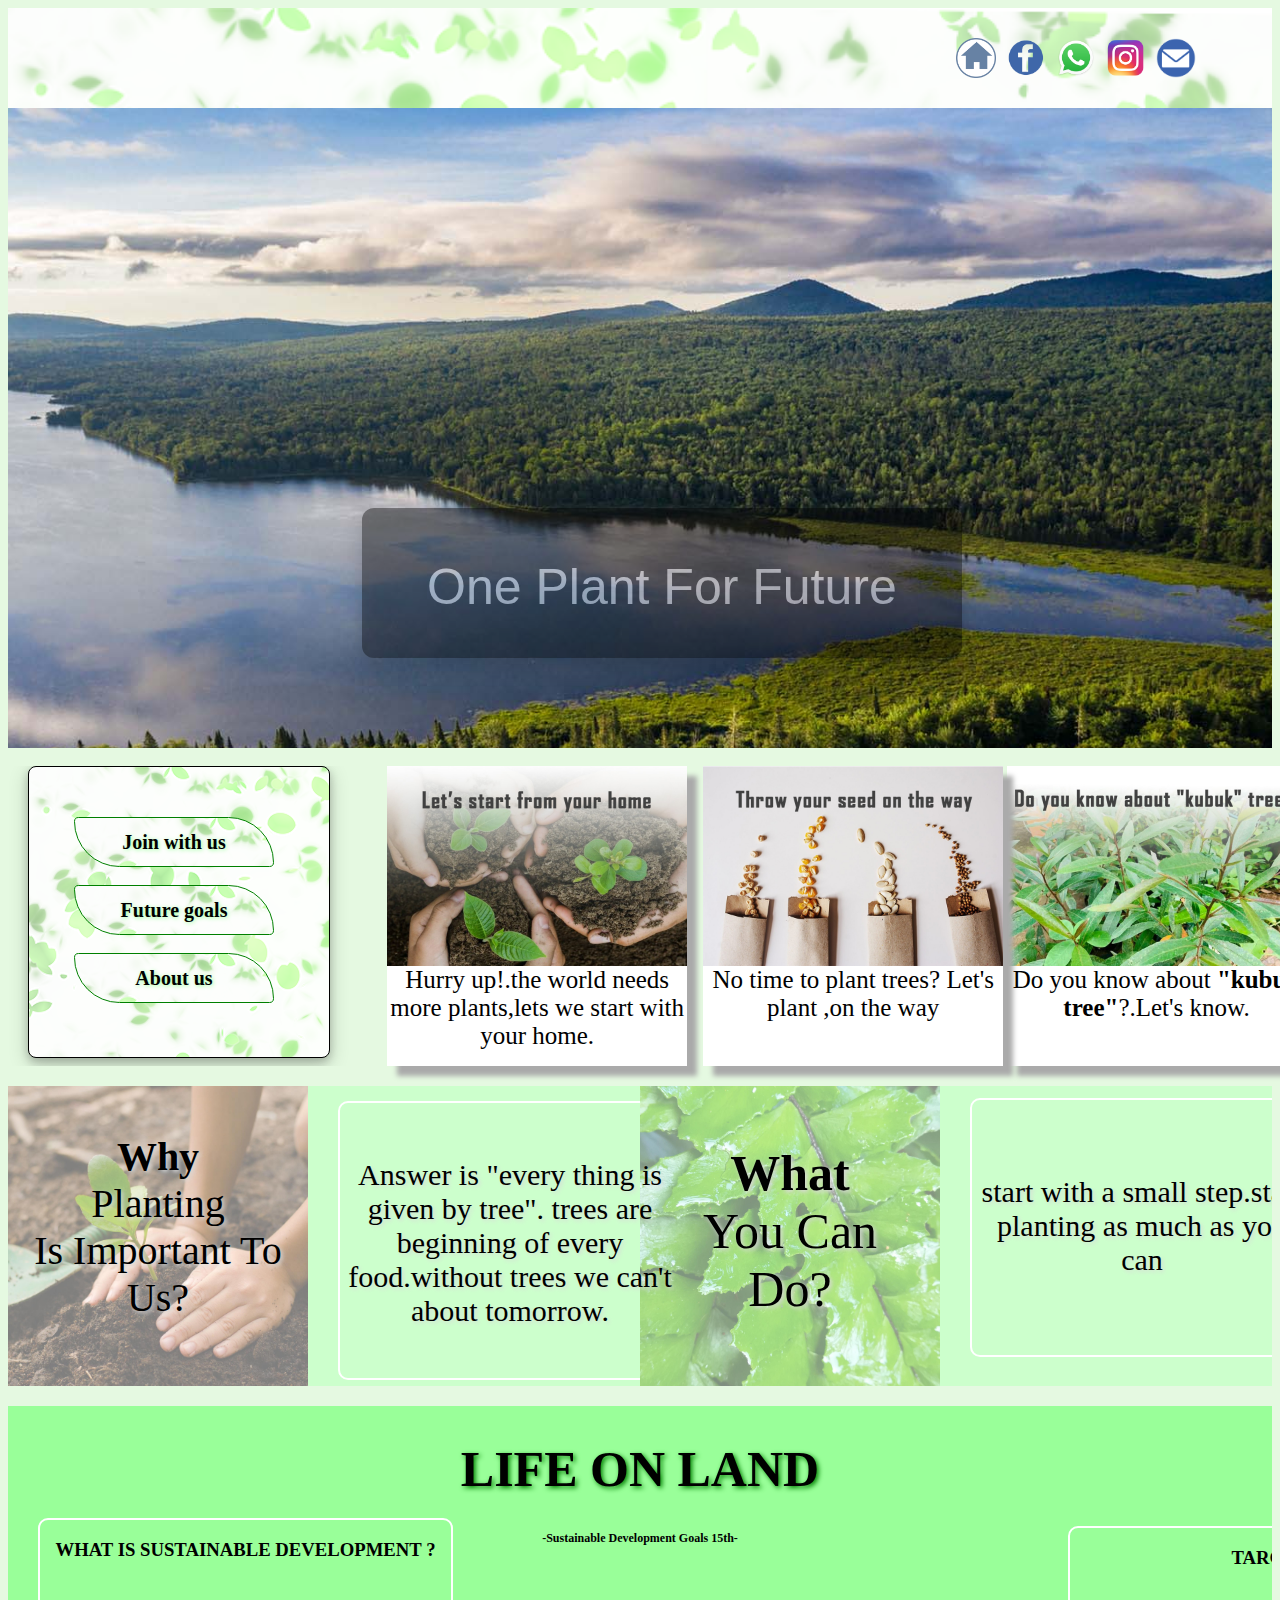
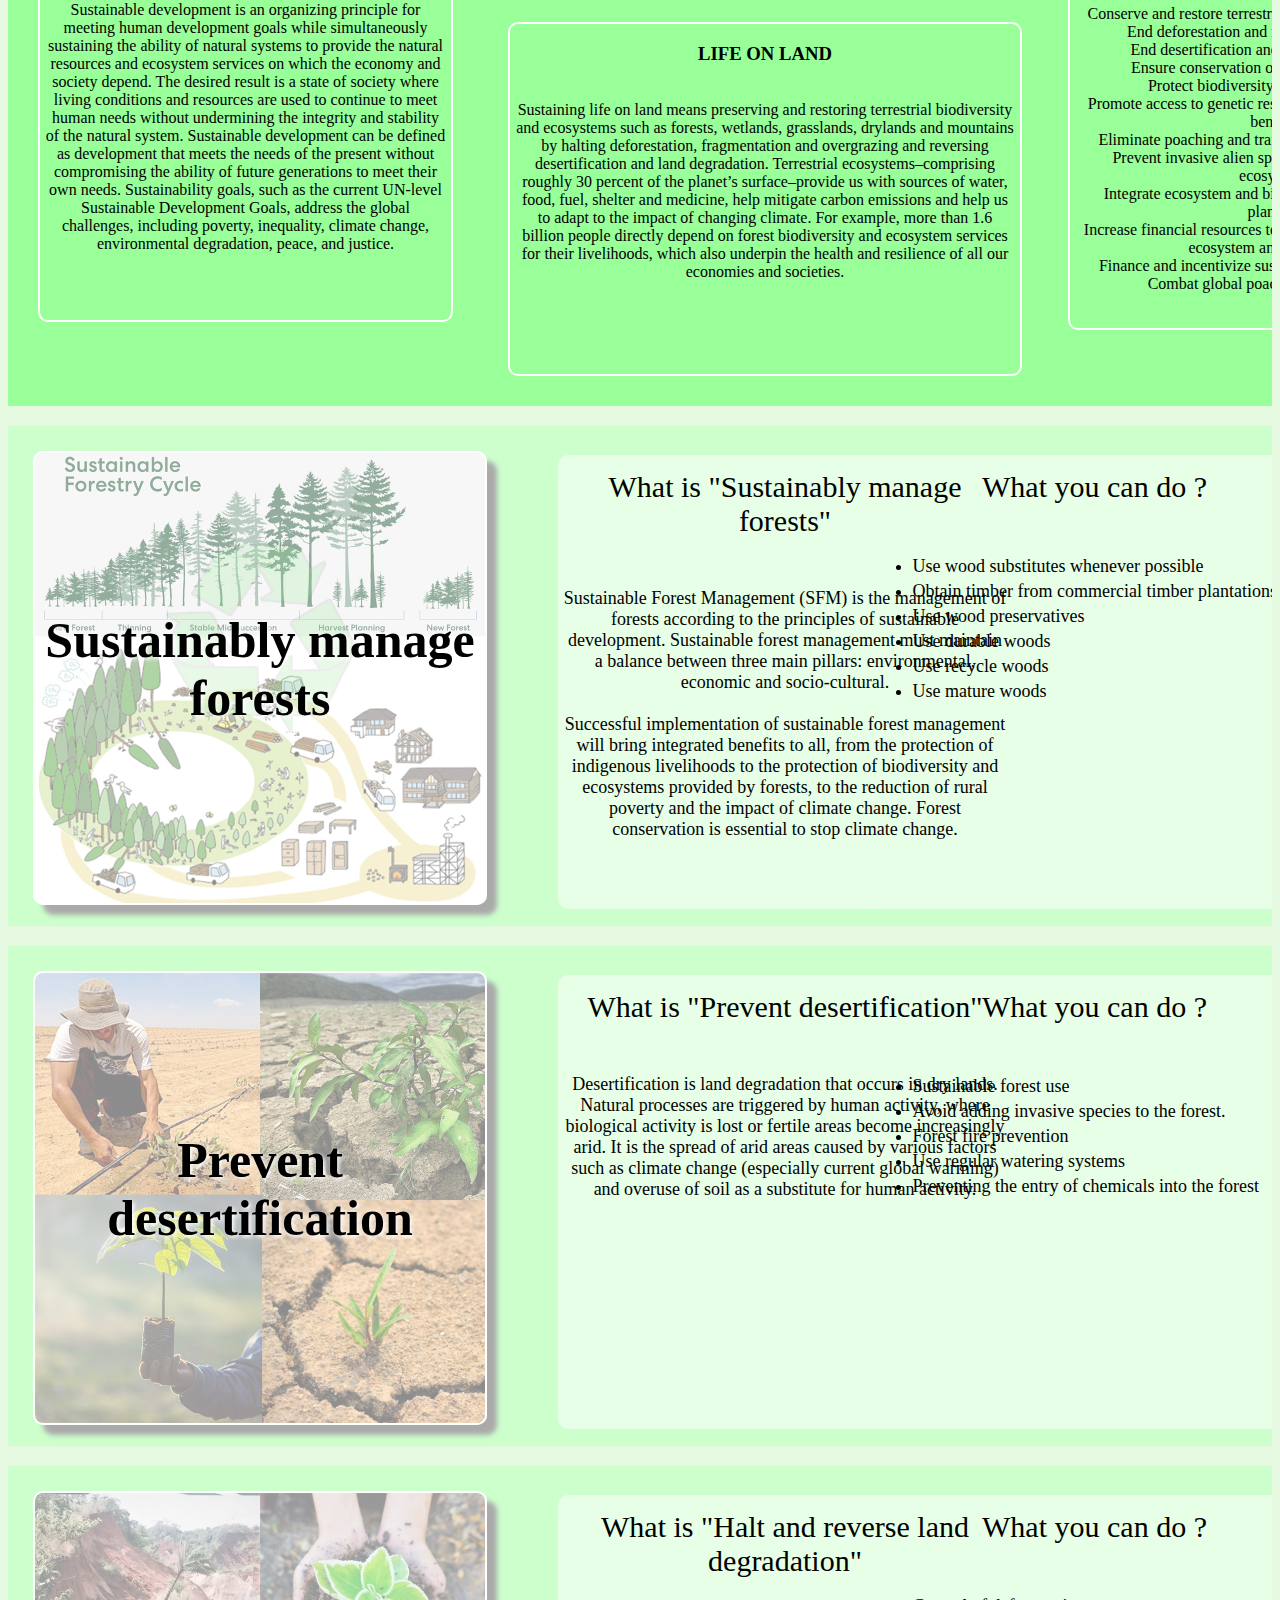
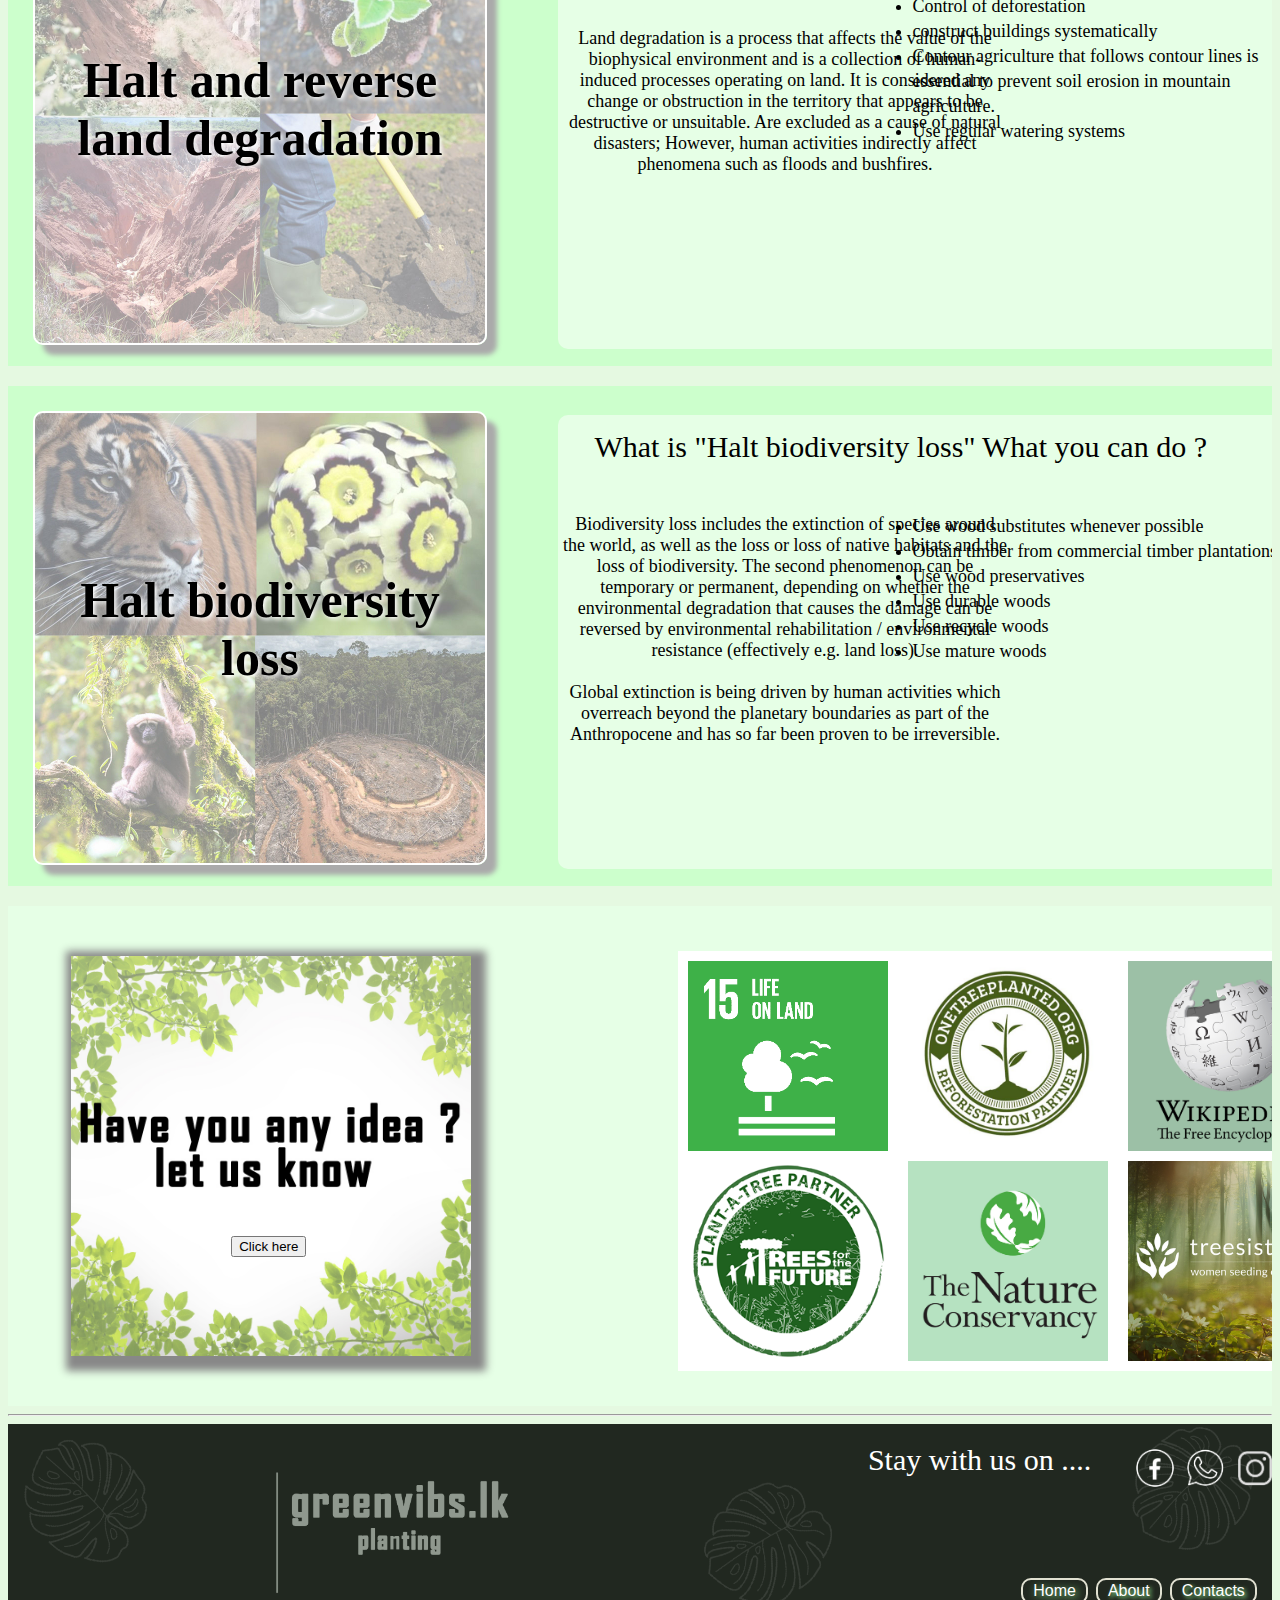
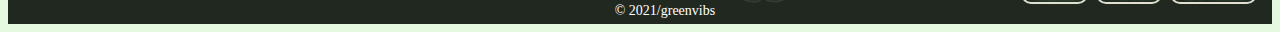
==== web/index.html @ 821e1f1f "few agistments" ====
<html>
<head> 
<link rel="stylesheet" href="green.css">
</head>
<body>


 <div class="hed">
 <div class="log">
<div class="a"></div>
<div class="b"></div>
<div class="c"></div>
<div class="d"></div>
<div class="e"></div>


</div>
 
 
 
 
 </div>

<div class="cimg"><div class="mid">One Plant For Future</div></div>
<br>

<div class="picc">
<div class="frame">
<div class="butpossition">
<button class="bt"> <b>Join with us</b></button><br>
<br>
<button class="bt"> <b>Future goals</b></button><br><br>
<button class="bt"> <b>About us</b></button>
</div>
</div>
</div>


<div class="card">

<div class="coni">

</div>
<div class="doimg"><div class="text5">Do you know about <b>"kubuk tree"</b>?.Let's know.</div></div>


</div>
<div class="card2">

<div class="coni2">

</div>
<div class="doimg"><div class="text5">No time to plant trees? Let's plant ,on the way</div></div>


</div>

<div class="card3">

<div class="coni3">

</div>
<div class="doimg"><div class="text5">Hurry up!.the world needs more plants,lets we start with your home.</div></div>


</div>





</body>


</html>





<div class="wp">

<div class="why"><br><b>Why</b> <br>Planting <br>Is Important To Us?<div class="whyin">
Answer is "every thing is given by tree". trees are beginning of every food.without trees we can't about tomorrow.
</div>  </div>
<div class="what"><br><b>What</b><br> You Can<br> Do?<div class="whatin">start with a small step.start planting as much as you can</div></div>


</div>

<div class="class">
<center><h1 class="font">LIFE ON LAND</h1></center>
<p class="sus"><b>-Sustainable Development Goals 15th-</b></p>
<div class="on"><h3>WHAT IS SUSTAINABLE DEVELOPMENT ?<br><br>  </h3>Sustainable development is an organizing principle for meeting human development goals while simultaneously sustaining the ability of natural systems to provide the natural resources and ecosystem services on which the economy and society depend. The desired result is a state of society where living conditions and resources are used to continue to meet human needs without undermining the integrity and stability of the natural system. Sustainable development can be defined as development that meets the needs of the present without compromising the ability of future generations to meet their own needs. Sustainability goals, such as the current UN-level Sustainable Development Goals, address the global challenges, including poverty, inequality, climate change, environmental degradation, peace, and justice.</div>
<div class="os"><h3> LIFE ON LAND</h3><br>Sustaining life on land means preserving and restoring terrestrial biodiversity and ecosystems such as forests, wetlands, grasslands, drylands and mountains by halting deforestation, fragmentation and overgrazing and reversing desertification and land degradation. Terrestrial ecosystems–comprising roughly 30 percent of the planet’s surface–provide us with sources of water, food, fuel, shelter and medicine, help mitigate carbon emissions and help us to adapt to the impact of changing climate. For example, more than 1.6 billion people directly depend on forest biodiversity and ecosystem services for their livelihoods, which also underpin the health and resilience of all our economies and societies.</div>
<div class="op"><h3>TARGETS</h3>
<br>
Conserve and restore terrestrial and freshwater ecosystems
<br>
End deforestation and restore degraded forests
<br>
End desertification and restore degraded land
<br>
Ensure conservation of mountain ecosystems
<br>
Protect biodiversity and natural habitats
<br>
Promote access to genetic resources and fair sharing of the benefits
<br>
Eliminate poaching and trafficking of protected species
<br>
Prevent invasive alien species on land and in water ecosystems
<br>
Integrate ecosystem and biodiversity in governmental planning
<br>
Increase financial resources to conserve and sustainably use ecosystem and biodiversity
<br>
Finance and incentivize sustainable forest management
<br>
Combat global poaching and trafficking







</div>
</div>

<div class="wc">


<div class="forest"><div class="tex"><b>Sustainably manage forests</b></div></div>
<div class="forestinclude"><div class="headings">What is "Sustainably manage forests"</div><div class="text3">Sustainable Forest Management (SFM) is the management of forests according to the principles of sustainable development. Sustainable forest management must maintain a balance between three main pillars: environmental, economic and socio-cultural.<br><br>
Successful implementation of sustainable forest management will bring integrated benefits to all, from the protection of indigenous livelihoods to the protection of biodiversity and ecosystems provided by forests, to the reduction of rural poverty and the impact of climate change. Forest conservation is essential to stop climate change.

</div></div>
<div class="forestinclude2"><div class="headings2">What you can do ?</div><div class="text4">
<ul>
  <li> Use wood substitutes whenever possible</li>
  <li> Obtain timber from commercial timber plantations</li>
  <li> Use wood preservatives</li>
  <li> Use durable woods</li>
  <li> Use recycle woods</li>
  <li> Use mature woods</li>
  
  
</ul>



</div></div>
</div>

<div class="wd">

<div class="niya"><div class="tex"><b>Prevent desertification</b></div></div>
<div class="forestinclude"><div class="headings">What is "Prevent desertification"</div><div class="text3">Desertification is land degradation that occurs in dry lands. Natural processes are triggered by human activity, where biological activity is lost or fertile areas become increasingly arid. It is the spread of arid areas caused by various factors such as climate change (especially current global warming)  and overuse of soil as a substitute for human activity.</div></div>
<div class="forestinclude2"><div class="headings2">What you can do ?</div>
<div class="text4">
<ul>
  <li> 
Sustainable forest use 
</li>
  <li> Avoid adding invasive species to the forest.</li>
  <li> Forest fire prevention
 </li>
  <li> Use regular watering systems</li>
  <li> Preventing the entry of chemicals into the forest</li>
  
  
  
</ul>



</div>

</div>

</div>
<div class="we">
<div class="land"><div class="tex"><b>Halt and reverse land degradation</b></div></div>
<div class="forestinclude"><div class="headings">What is "Halt and reverse land degradation"</div><div class="text3">Land degradation is a process that affects the value of the biophysical environment and is a collection of human-induced processes operating on land.  It is considered any change or obstruction in the territory that appears to be destructive or unsuitable. Are excluded as a cause of natural disasters; However, human activities indirectly affect phenomena such as floods and bushfires.</div></div>
<div class="forestinclude2"><div class="headings2">What you can do ?</div>
<div class="text4">
<ul>
  <li> Control of deforestation</li>
  <li> construct buildings systematically</li>
  <li> Contour agriculture that follows contour lines is essential to prevent soil erosion in mountain agriculture.</li>
  <li> Use regular watering systems</li>
  
  
  
</ul>



</div>


</div>
</div>
<div class="wf">
<div class="bio"><div class="tex"><b>Halt biodiversity loss</b></div></div>
<div class="forestinclude"><div class="headings">What is "Halt biodiversity loss"</div><div class="text3">Biodiversity loss includes the extinction of species around the world, as well as the loss or loss of native habitats and the loss of biodiversity. The second phenomenon can be temporary or permanent, depending on whether the environmental degradation that causes the damage can be reversed by environmental rehabilitation / environmental resistance (effectively e.g. land loss).<br><br>Global extinction is being driven by human activities which overreach beyond the planetary boundaries as part of the Anthropocene and has so far been proven to be irreversible.</div></div>
<div class="forestinclude2"><div class="headings2">What you can do ?</div>
<div class="text4">
<ul>
  <li> Use wood substitutes whenever possible</li>
  <li> Obtain timber from commercial timber plantations</li>
  <li> Use wood preservatives</li>
  <li> Use durable woods</li>
  <li> Use recycle woods</li>
  <li> Use mature woods</li>
  
  
</ul>



</div>

</div>
</div>
<div class="wg">
<div class="rock">
<button class="joinbutton">Click here </button>

</div>


<div class="sugest">
<div class="eks">
<div class="cot1"></div>
<div class="cotx"></div>
<div class="coty"></div>
<div class="cotz"></div>
<div class="cot2"></div>
<div class="cot3"></div>
</div>
<div class="dks">
<div class="cot4"></div>
<div class="cot5"></div>
<div class="cot6"></div>





</div>





</div>



</div>
<hr>
<div class="footer">



<div class="tab">

<button class="button button1">Home</button>
<button class="button button2">About</button>
<button class="button button3">Contacts</button>

</div>

<div class="asd">
<div class="wa">  Stay with us on .... </div>
<div class="ka"></div>
<div class="kb"></div>
<div class="kc"></div>
<div class="kd"></div>

</div>

<div class="greenlogo"></div>

<div class="footertext">© 2021/greenvibs</div>


</body>


</html>
---- web/green.css ----
body {
	background-color:#E5F9E1 ;
}
.hed{
 width:100%;
 height:100px;
 background-color:white;
 overflow:hidden;
 background-image: url("cover.png");
	background-repeat:no-repeat;
	  background-size:cover;
	
	
}

.log{
width:250px;
height:40px;
background-color:;
overflow:hidden;
margin-left:75%;
margin-top:30px;
}

.b{
	width:40px;
	height:40px;
	background-color:;
	overflow:hidden;
margin-left:50px;
margin-top:-40px;
 background-image: url("facebook-png-icon-follow-us-facebook-1.png");
	 background-repeat:no-repeat;
	  background-size:cover;
	  border:10px;
}
.a{
	width:40px;
	height:40px;
	background-color:;
	overflow:hidden;
	 background-image: url("home-logo-md.png");
	 background-repeat:no-repeat;
	  background-size:cover;
	
}
.c{
	width:40px;
	height:40px;
	background-color:;
	overflow:hidden;
margin-left:100px;
margin-top:-40px;
background-image: url("WhatsApp_Logo_1.png");
	 background-repeat:no-repeat;
	  background-size:cover;
	
}
.d{
	width:40px;
	height:40px;
	background-color:;
	overflow:hidden;
margin-left:150px;
margin-top:-40px;
background-image: url("instagram_PNG9.png");
	 background-repeat:no-repeat;
	  background-size:cover;
	  
}
.e{
	width:40px;
	height:40px;
	background-color:;
	overflow:hidden;
margin-left:200px;
margin-top:-40px;
background-image: url("1f9a438eaaf4f20885ecd763723479e7.png");
	 background-repeat:no-repeat;
	  background-size:cover;
}


.count{
	width:200px;
	height:100px;
	background-color:blue;
	overflow:hidden;
}

.web{
	height:70px;
	width:100px;
	background-color:none;
	margin-left:80%;
	font-size:30px;
	text-align:center;
	
	
}
.cimg{
	width:100%;
	height:640px;

	overflow:hidden;
	background-image: url("lake.jpg");
	background-repeat:no-repeat;
	  background-size:cover;
}
.mid{
	width:600px;
	height:100px;
	background-color:black;opacity:0.4;;
	font-family:"Audiowide", sans-serif;
	color:white;
	text-align:center;
	padding-top:50px;
	font-size:50px;
	margin-left:28%;
	margin-top:400px;
	border-bottom:10px;
	border-color:red;
	box-shadow: 0 10px 16px 0 rgba(0,0,0,0.2), 0 10px 20px 0 rgba(0,0,0,0.19);
	border-radius: 12px;
	
}
.new{
	height:300px;
	width:100%;
	background-color:white;
	
}
.join{
	width:300px;
	height:300px;
	background-color:white;
}
.one{
	height:50px;
	width:300px;
	background-color:#a7fcab;
	overflow:hidden;
	text-align:center;
	padding-top:15px;
	font-size:30px;
	margin-bottom:10px;

}
.bt{
	width:200px;
	height:50px;
	background-color:white;
	font-size:20px;
background-image:url("cover2.png");

	font-family:Arial Rounded MT Bold;
	border:1px solid green;
	border-radius: 5px 50px;
	 text-shadow: 1px 1px 4px #99ff99;
	 cursor: pointer;
	 
	
}
.frame{
	width:300px;
	height:290px;
	overflow:hidden;
	background-color:yellow;
	
	background-image:url("cover.png");
	border:1px solid black;
	 box-shadow: 0 4px 8px 0 rgba(0, 0, 0, 0.2), 0 6px 20px 0 rgba(0, 0, 0, 0.19);
	border-radius: 0px;
	margin-top:0px;
	margin-left:20px;
	border-radius:8px;
}
.wh{
	width:100%;
	height:400px;
	overflow:hidden;
	background-color:green;
	margin-top:520px;
}	
	.wp{
	width:100%;
	height:300px;
	overflow:hidden;
	background-color:#ccffcc;
	margin-top:20px;
}
.why{
	width:300px;
	height:300px;
	background-image:url("plant_a_tree1.jpg") ;
	background-repeat:no-repeat;
	 background-size:cover;
	 font-size:40px;
	 text-align:center;
	 text-shadow: 2px 2px 4px #d9d9d9;
	 
	 
	
	 
	
}
.what{
	width:300px;
	height:300px;
	background-image:url("lee1.jpg") ;
	background-repeat:no-repeat;
	 background-size:cover;
	 font-size:50px;
	 text-align:center;
	margin-left:50%;
	margin-top:-300px;
	text-shadow: 2px 2px 4px #d9d9d9;
	
}

	
	.class{
	width:100%;
	height:600px;
	overflow:hidden;
	background-color:#99ff99;
	margin-top:20px;
	
}
.life{
	text-align:center;
	font-size:40px;
	
	
	
}
.sus{
	
	text-align:center;
	font-size:12px;
}
	.wc{
	width:100%;
	height:500px;
	overflow:hidden;
	background-color:#ccffcc;
	margin-top:20px;
}
.wd{
	width:100%;
	height:500px;
	overflow:hidden;
	background-color:#ccffcc;
	margin-top:20px;
}
.we{
	width:100%;
	height:500px;
	overflow:hidden;
	background-color:#ccffcc;
	margin-top:20px;
}
.font{
	font-size:50px;
	 text-shadow: 2px 2px 5px green;
	 font-family:"Copperplate";
}
.on{
	width:401px;
	height:400px;
	overflow:hidden;
	background-color:;
	border:2px solid white;
		border-radius: 10px;
		margin-left:30px;
		margin-top:-40px;
		text-align:center;
		padding-left:5px;
		padding-right:5px;
}
.os{
	width:500px;
	height:350px;
	overflow:hidden;
	background-color:;
	border:2px solid white;
		border-radius: 10px;
		margin-top:-300px;
		margin-left:500px;
		text-align:center;
		padding-left:5px;
		padding-right:5px;
}
.op{
	width:401px;
	height:400px;
	overflow:hidden;
	background-color:;
	border:2px solid white;
		border-radius: 10px;
		margin-left:1060px;
		margin-top:-450px;
		text-align:center;
		padding-left:5px;
		padding-right:5px;
		list-style-type: none;
}
.forest{
width:450px;
	height:450px;
	overflow:hidden;
	background-color:;
	border:2px solid white;
margin-left:25px;
margin-top:25px;
background-image:url("forest1.jpg");
background-size:cover;
border-radius: 10px; 
text-align:center;
font-size:50px;
box-shadow: 10px 10px 5px #aaaaaa;

	}
	
.line{
	height:450px;
	width:.900px;
	border:2px solid white;
	border-radius: 10px;
	margin-left:65%;
	margin-top:10%
	background-color:black;
	
}
.niya{
width:450px;
	height:450px;
	overflow:hidden;
	background-color:;
	border:2px solid white;
margin-left:25px;
margin-top:25px;
background-image:url("w3.jpg");
background-size:cover;
border-radius: 10px; 
box-shadow: 10px 10px 5px #aaaaaa;
}
.land{
width:450px;
	height:450px;
	overflow:hidden;
	background-color:;
	border:2px solid white;
margin-left:25px;
margin-top:25px;
background-image:url("ida.jpg");
background-size:cover;
border-radius: 10px;
box-shadow: 10px 10px 5px #aaaaaa;
} 

.wf{
	
	width:100%;
	height:500px;
	overflow:hidden;
	background-color:#ccffcc;
	margin-top:20px;
	
}
.bio{
	width:450px;
	height:450px;
	overflow:hidden;
	background-color:;
	border:2px solid white;
margin-left:25px;
margin-top:25px;
background-image:url("bio.jpg");
background-size:cover;
border-radius: 10px;
box-shadow: 10px 10px 5px #aaaaaa;
}
.wg{
	
	width:100%;
	height:500px;
	overflow:hidden;
	background-color:#e6ffe6;
	margin-top:20px;
}
 .asd{
	 width:500px;
	 height:100px;
	 font-family:Calibri ;
	 margin-left:65%;
	 margin-top:-240px;
	
 }
 .wa{
	 width:300px;
	 height:50px;
	 background-color:#212820;
	 overflow:hidden;
	 color:white;
	 text-align:center;
	 font-size:30px;
	 font-family: Agency FB;
	  font-family:Calibri;
	  margin-top:9px;
	 
	
 }
.ka{
	 width:50px;
	 height:50px;
	 background-color:;
	 overflow:hidden;
	 margin-left:450px;
	 margin-top:-50px;
	 background-image:url("22.png");
	 background-size:cover;
	
}
.kb{
	 width:50px;
	 height:50px;
	 background-color:;
	 overflow:hidden;
	 margin-left:400px;
	 margin-top:-50px;
	 background-image:url("44.png");
	 background-size:cover;
	 
}
.kc{
	 width:50px;
	 height:50px;
	 background-color:;
	 overflow:hidden;
	 margin-left:350px;
	 margin-top:-50px;
	 background-image:url("33.png");
	 background-size:cover;
}
.kd{
	 width:50px;
	 height:50px;
	 background-color:;
	 overflow:hidden;
	 margin-left:300px;
	 margin-top:-50px;
	 background-image:url("11.png");
	 background-size:cover;
}
 





.footer{
	width:100%;
	height:200px;
	overflow:hidden;
	background-color:black;
	background-image:url("fott.png");
background-size:cover;
}

 

.button {
  background-color: #4CAF50;
  border: none;
  color: white;
  padding: 2px 10px;
  text-align: center;
  text-decoration: none;
  display: inline-block;
  font-size: 16px;
  margin: 4px 2px;
  cursor: pointer;
  border-radius: 10px;
  
 
}

.button1 {
  background-color:#212820; 
  color: white; 
  border: 2px solid #e0e0d1;
  text-shadow: 2px 2px 8px #99ff99;
}

.button2 {
  background-color:#212820; 
  color: white; 
  border: 2px solid #e0e0d1;
  text-shadow: 2px 2px 4px #99ff99;
}

.button3 {
  background-color: #212820; 
  color: white; 
  border: 2px solid #e0e0d1;
  text-shadow: 2px 2px 4px #99ff99;
}

.button4 {
  background-color: #212820;
  color: black;
  border: 2px solid #e7e7e7;
}

.button5 {
  background-color: white;
  color: black;
  border: 2px solid #555555;
}
.tab{
	
	width:500px;
	height:100px;
	margin-left:80%;
	margin-top:150px;
	
}
.greenlogo{
	width:400px;
	height:150px;
	background-color:;
	margin-top:-90px;
	margin-left:10%;
	background-image:url("name.png");
	background-size:cover;
}
.picc{
	width:100%;
	height:300px;
	overflow:hidden;
	background-color:;
	margin-top:00px;
	
}
.card{
	width:300px;
	height:300px;
	background-color:yellow;
	box-shadow: 10px 10px 5px #aaaaaa;
	margin-top:-300px;
	margin-left:79%;
	font-size:25px;
	text-align:center;
	
	

}
.coni{
	width:300px;
	height:200px;
	background-color:white;
	background-image:url("kub.jpg");
	background-size:cover;
}
.doimg{
	width:300px;
	height:100px;
	background-color:white;
	margin-top:0px;
	overflow:hidden;
	cursor: pointer;
}
.card2{
	width:300px;
	height:300px;
	background-color:yellow;
	box-shadow: 10px 10px 5px #aaaaaa;
	margin-top:-300px;
	margin-left:55%;
	
	

}
.coni{
	width:300px;
	height:200px;
	background-color:white;
	background-image:url("kub.jpg");
	background-size:cover;
}
.doimg{
	width:300px;
	height:100px;
	background-color:white;
	margin-top:0px;
	overflow:hidden;
	cursor: pointer;
}
.card2{
	width:300px;
	height:300px;
	background-color:yellow;
	box-shadow: 10px 10px 5px #aaaaaa;
	margin-top:-300px;
	margin-left:55%;
	font-size:25px;
	text-align:center;
	
}
.coni2{
	width:300px;
	height:200px;
	background-color:white;
	background-image:url("sad.jpg");
	background-size:cover;
}
.doimg{
	width:300px;
	height:100px;
	background-color:white;
	margin-top:0px;
	overflow:hidden;
	cursor: pointer;
}
.card3{
	width:300px;
	height:300px;
	background-color:yellow;
	box-shadow: 10px 10px 5px #aaaaaa;
	margin-top:-300px;
	margin-left:30%;
	font-size:25px;
	text-align:center;
	
	
	

}
.coni3{
	width:300px;
	height:200px;
	background-color:white;
	background-image:url("tetss.jpg");
	background-size:cover;
}
.doimg{
	width:300px;
	height:100px;
	background-color:white;
	margin-top:0px;
	overflow:hidden;
}


.sugest{
	
	width:660px;
	height:420px;
	background-color:yellow;
	margin-left:53%;
	margin-top:-665px;
	
}
.eks{
	
	width:660px;
	height:220px;
	background-color:white;
	margin-top:260px;
}	
.dks{
	width:660px;
	height:220px;
	background-color:white;
	margin-top:-20px;
	
}

  
	
}
.cot3{
	width:200px;
	height:200px;
	background-color:gray;
	overflow:hidden;
	border-style: solid;
	 background-image:url("treeorg.png");
  background-size:cover;

  
  
	
}
.cot4{
	width:200px;
	height:200px;
	background-color:red;
	overflow:hidden;
	border-style: solid;
  border-width: 10px;

  margin-top:0px;
  border-color: white;
   background-image:url("treeorg.png");
  background-size:cover;
	
}
.cot5{
	width:200px;
	height:200px;
	background-color:red;
	overflow:hidden;
	border-style: solid;
  border-width: 10px;
margin-left:220px;
  margin-top:-220px;
  border-color: white;
   background-image:url("The-Nature-Conservancy2.jpg");
  background-size:cover;
  
	
}
.cot6{
	width:200px;
	height:200px;
	background-color:red;
	overflow:hidden;
	border-style: solid;
  border-width: 10px;
margin-left:440px;
  margin-top:-220px;
  border-color: white;
   background-image:url("tslogo-cover.jpg");
  background-size:cover;
  
	
}
.cotx{
	width:200px;
	height:200px;
	background-color:;
	overflow:hidden;
	border-style: solid;
  border-width: 10px;
margin-left:0px;
  margin-top:-220px;
  border-color: white;
  background-image:url("dddf.png");
  background-size:cover;
  
	
}
.coty{
	width:200px;
	height:200px;
	background-color:gray;
	overflow:hidden;
	border-style: solid;
	margin-left:220px;
	margin-top:-220px;
	  border-width: 10px;
	  border-color: white;
	  background-image:url("OTPReforistrationPartner.jpg");
  background-size:cover;

  
  
	
}
.cotz{
	width:200px;
	height:200px;
	background-color:gray;
	overflow:hidden;
	border-style: solid;
	margin-left:440px;
	margin-top:-220px;
	  border-width: 10px;
	  border-color: white;
	  background-image:url("wiki.jpg");
  background-size:cover;

  
  
	
}
.rock{
	
	width:400px;
	height:400px;
	background-color:yellow;
	background-image:url("youi.jpg");
	background-size:cover;
	overflow:hidden;
	margin-top:50px;
	margin-left:5%;
	box-shadow: 5px 5px 8px 10px #888888;
}
.whyin{
	background-color:;
	width:330px;
	height:220px;
	margin-left:330px;
	margin-top:-220px;
	border:2px solid white;
		border-radius: 10px;
		font-size:30px;
		text-align:center;
		padding-top:55px;
		padding-left:5px;
		padding-right:5px;
		
	
}
.whatin{
	background-color:;
	width:330px;
	height:180px;
	margin-left:330px;
	margin-top:-220px;
	border:2px solid white;
		border-radius: 10px;
		font-size:30px;
		text-align:center;
		padding-top:75px;
		padding-left:5px;
		padding-right:5px;
	
}
.joinbutton
{
	margin-top:70%;
	margin-left:40%;	
}
.forestinclude{
	width:454px;
	height:454px;
	background-color:	#e6ffe6;
	overflow:hidden;
	margin-left:550px;
	margin-top:-450px;
	 border-radius: 10px;
	
}
.forestinclude2{
	width:454px;
	height:454px;
	background-color:	#e6ffe6;
	overflow:hidden;
	margin-left:68%;
	margin-top:-454px;
	 border-radius: 10px;
}
.tex{
	margin-top:35%;
	font-size:50px;
	text-align:center;
	text-shadow: 2px 2px 4px white;
	
}
.headings{
	text-align:center;
	font-size:30px;
	padding-top:15px;
	padding-left:3px;
	padding-right:3px;
}
.headings2{
	text-align:center;
	font-size:30px;
	padding-top:15px;
}
.text3{
	text-align:center;
	font-size:18px;
	margin-top:50px;
	padding-left:5px;
	padding-right:5px;
}
.text4{
	line-height:25px;
	font-size:18px;
	margin-top:50px;
	padding-left:5px;
	padding-right:5px;
}
.text5{
	font-family:Calibri;
	
}
.butpossition{
	margin-top:50px;
	margin-left:45px;
}
.footertext{
	color:white;
	margin-left:48%;
	font-size:14px;
}
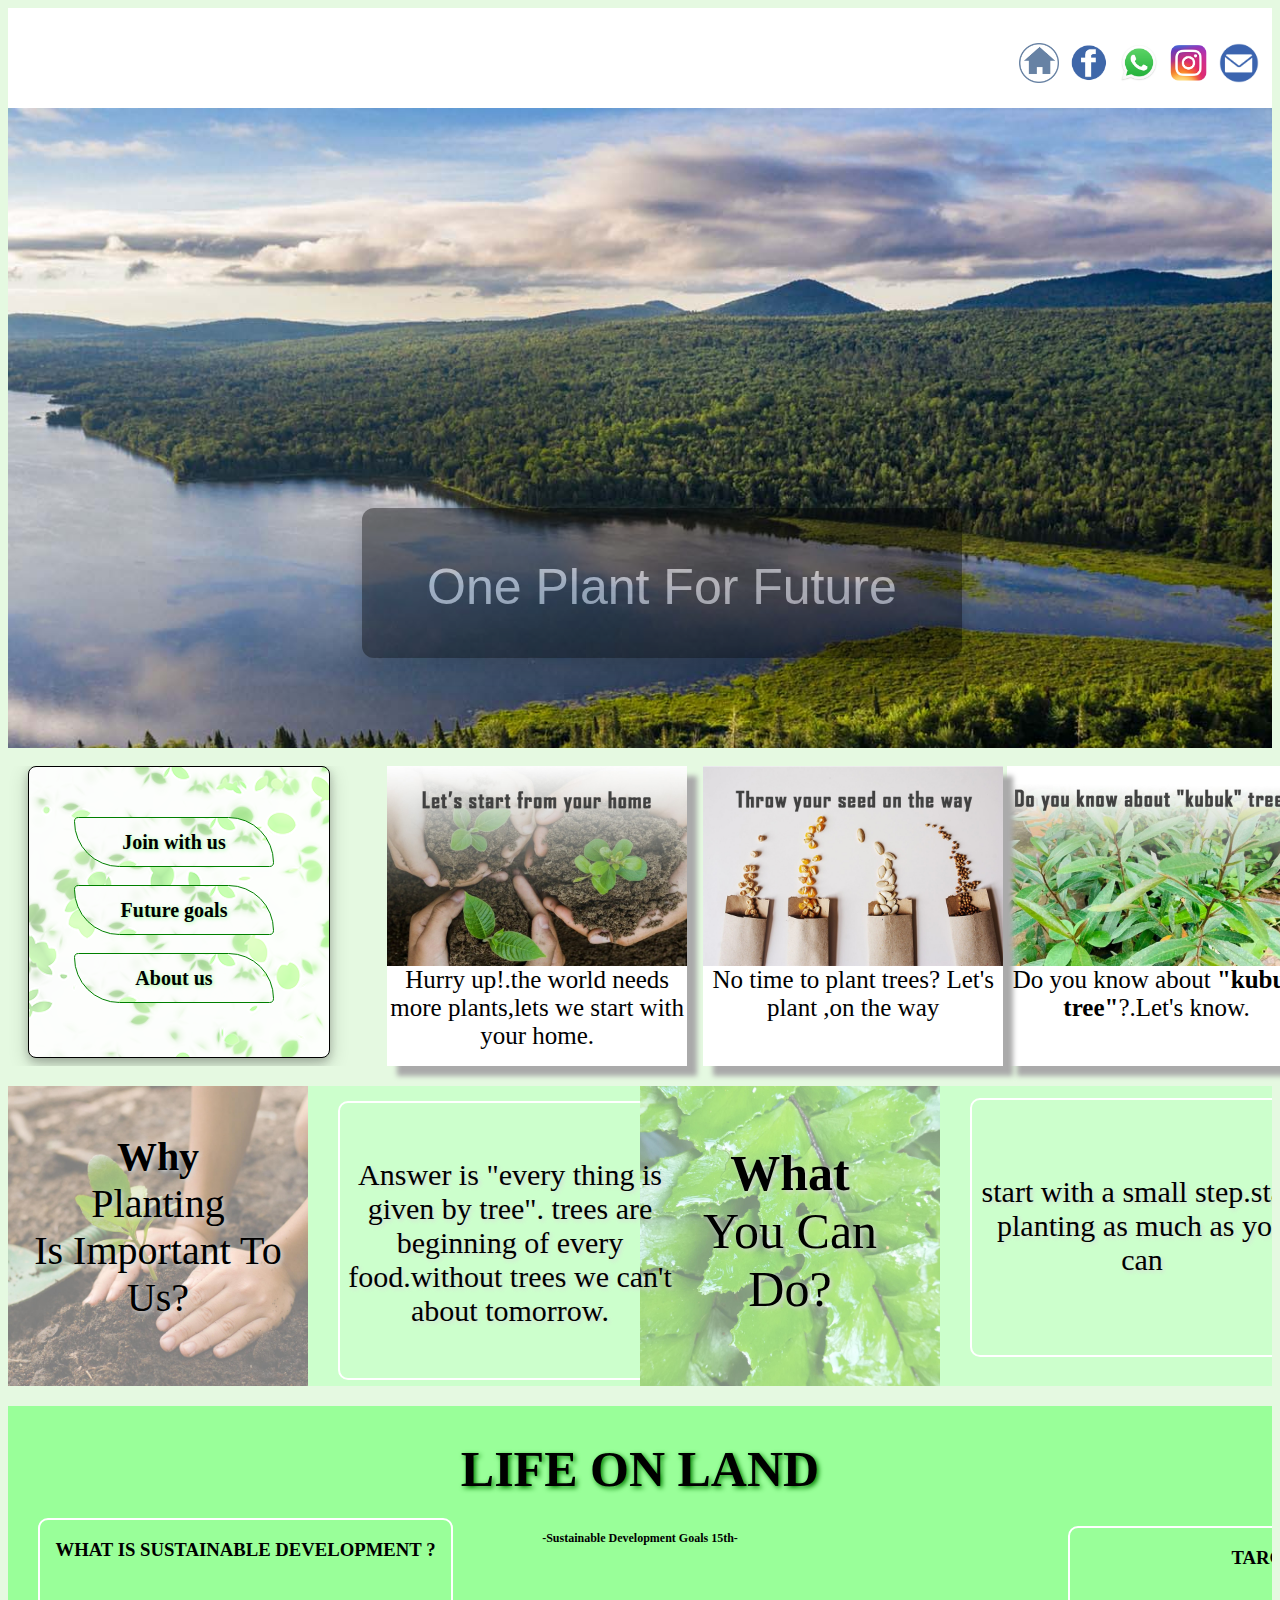
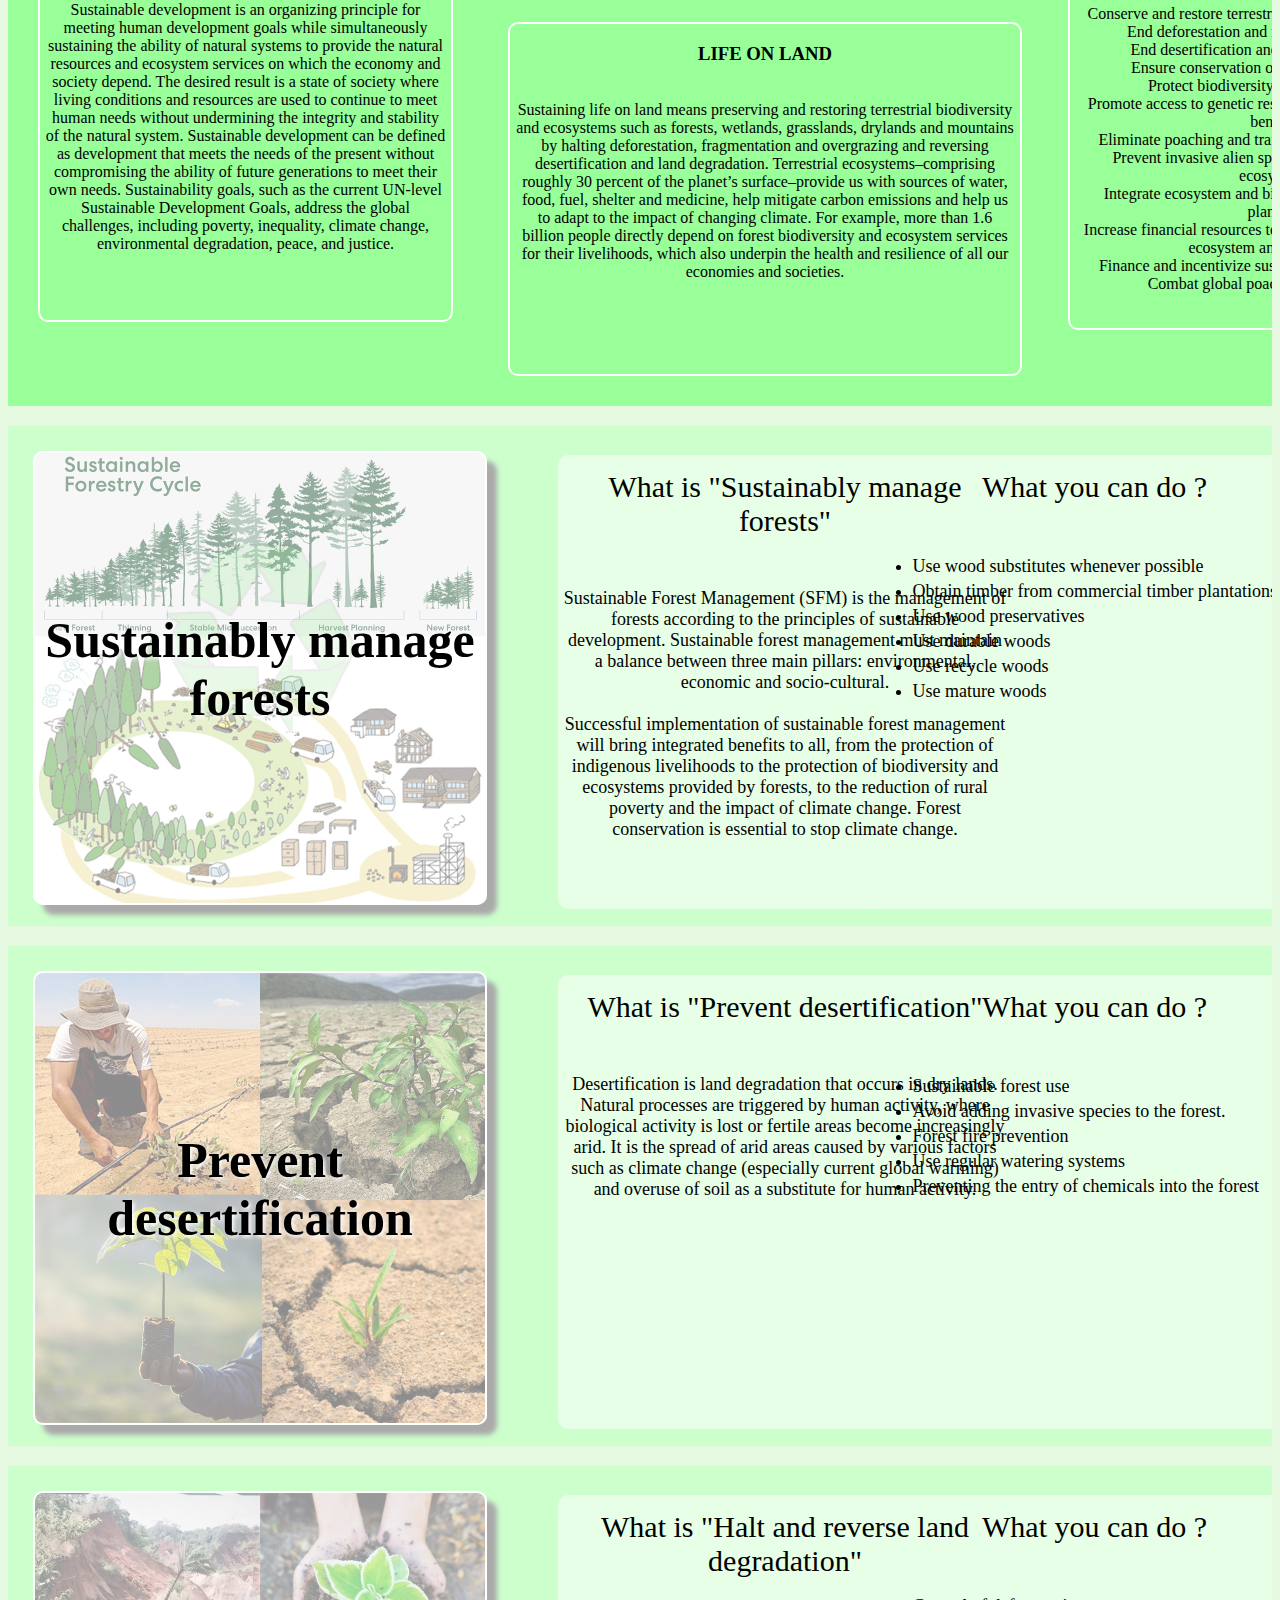
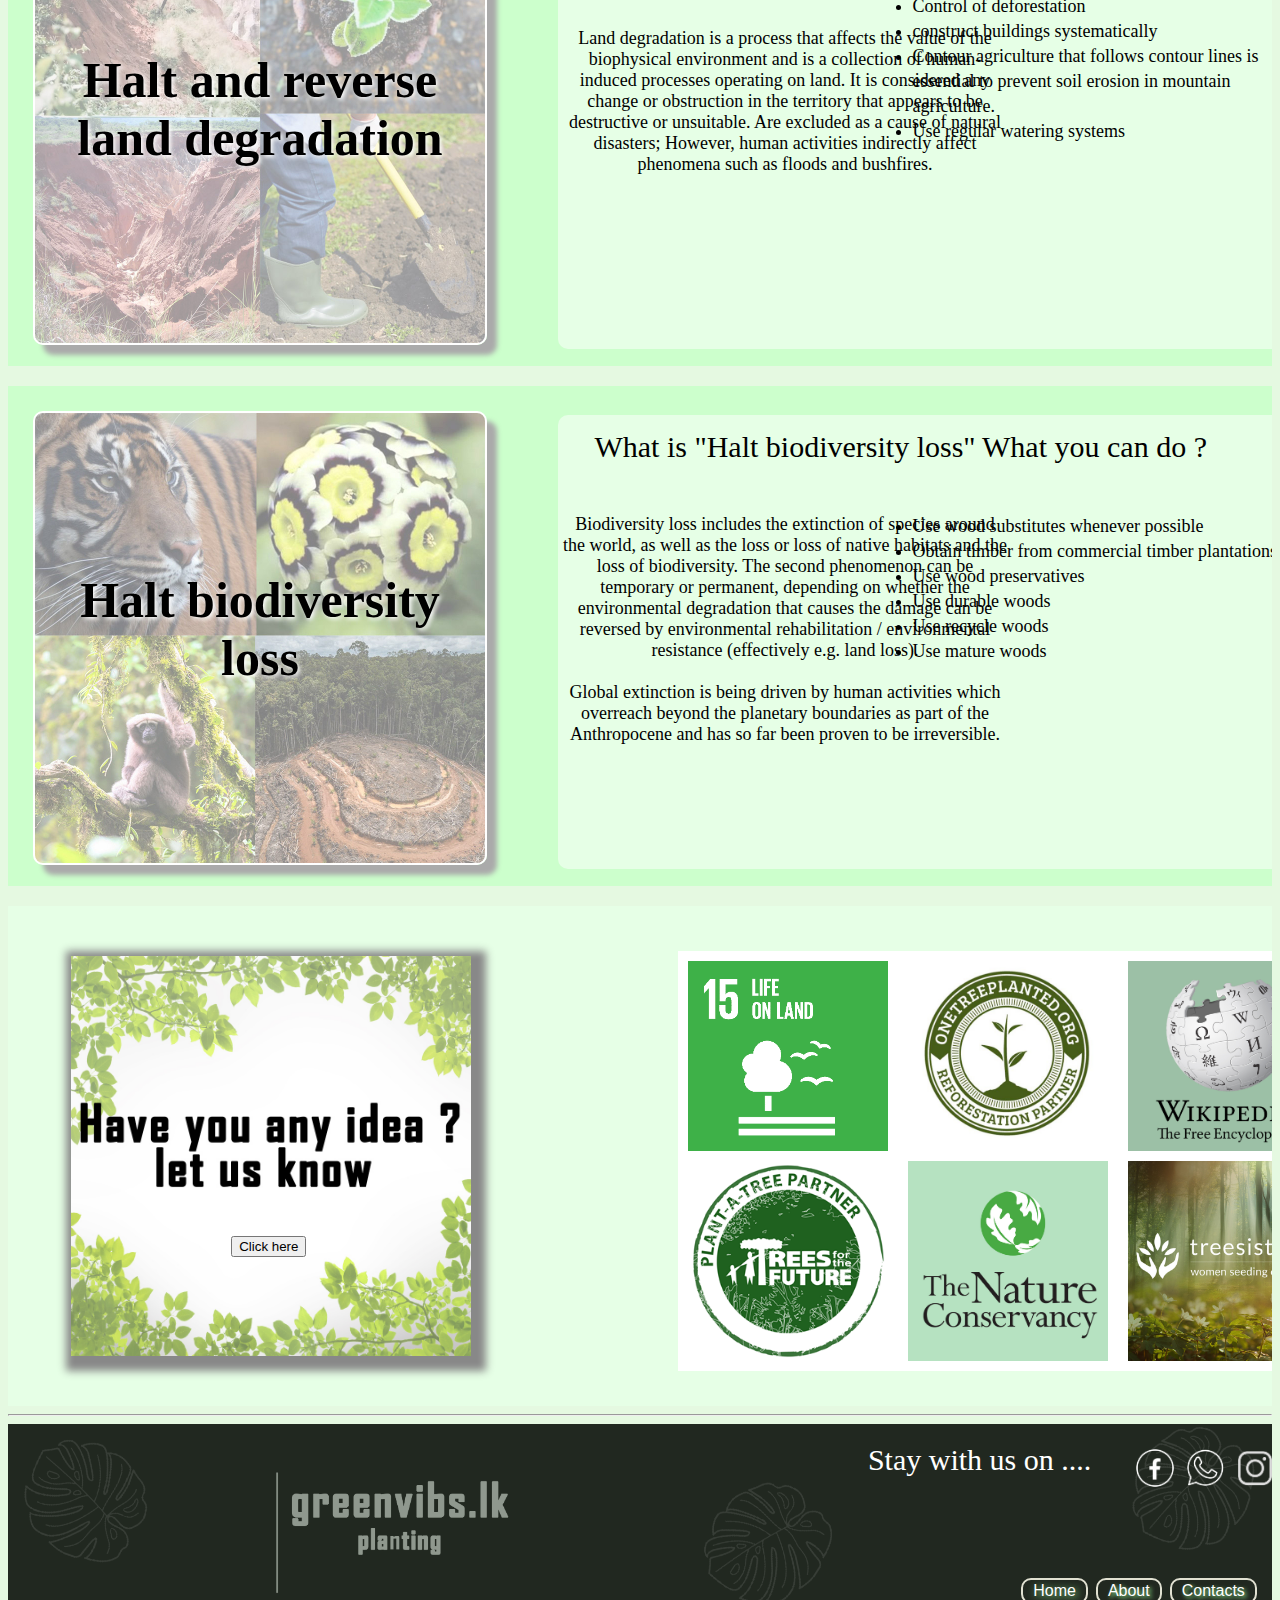
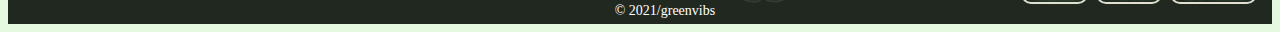
==== commit 5008e331: "changed cover image" ====
--- a/web/index.html
+++ b/web/index.html
@@ -6,6 +6,7 @@
 
 
  <div class="hed">
+ <div class="logohead"></div>
  <div class="log">
 <div class="a"></div>
 <div class="b"></div>
@@ -16,7 +17,7 @@
 
 </div>
  
- 
+ </div>
  
  
  </div>
--- a/web/green.css
+++ b/web/green.css
@@ -6,7 +6,7 @@
  height:100px;
  background-color:white;
  overflow:hidden;
- background-image: url("cover.png");
+ background-image: url("");
 	background-repeat:no-repeat;
 	  background-size:cover;
 	
@@ -18,8 +18,8 @@
 height:40px;
 background-color:;
 overflow:hidden;
-margin-left:75%;
-margin-top:30px;
+margin-left:80%;
+margin-top:-70px;
 }
 
 .b{
@@ -898,4 +898,12 @@
 	color:white;
 	margin-left:48%;
 	font-size:14px;
+}
+.logohead{
+	height:105px;
+	width:300px;
+	background-color:;
+	background-image:url("logoplanting.png");
+	background-size:cover;
+	padding:-1px;
 }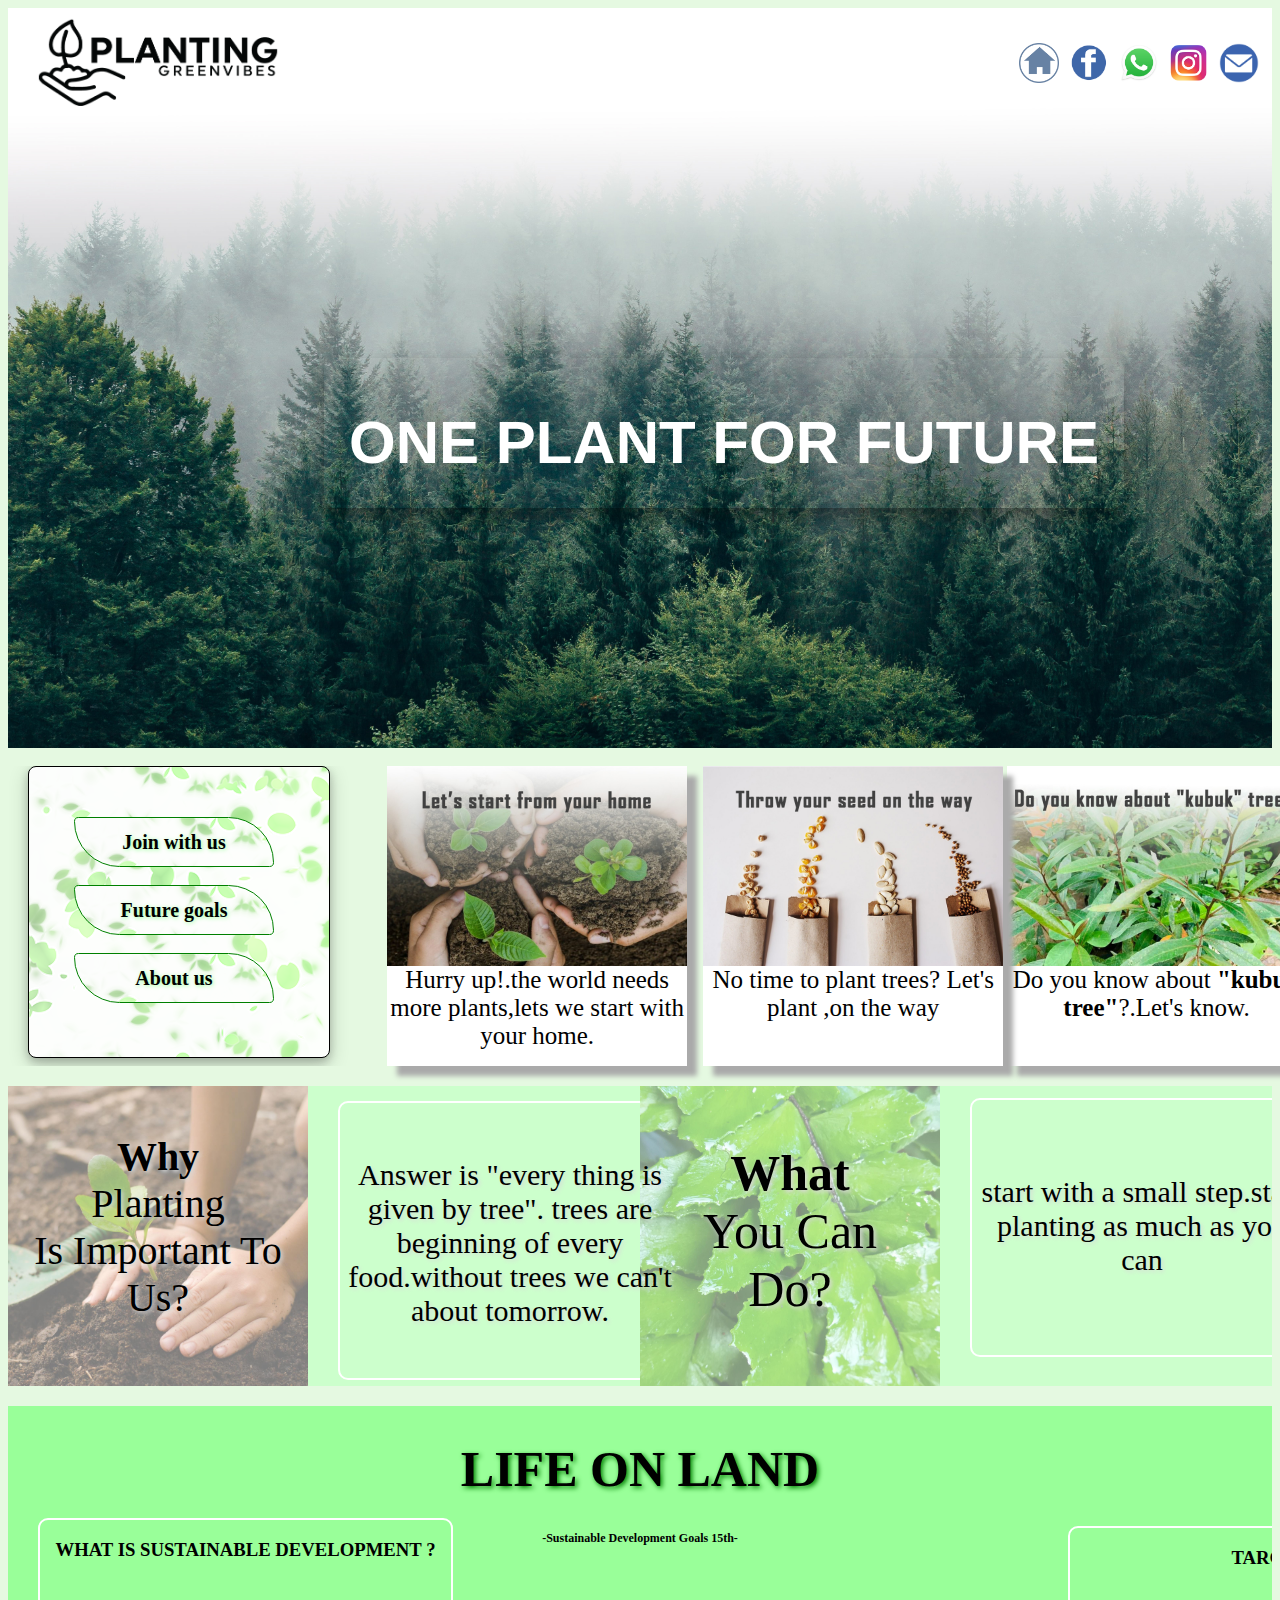
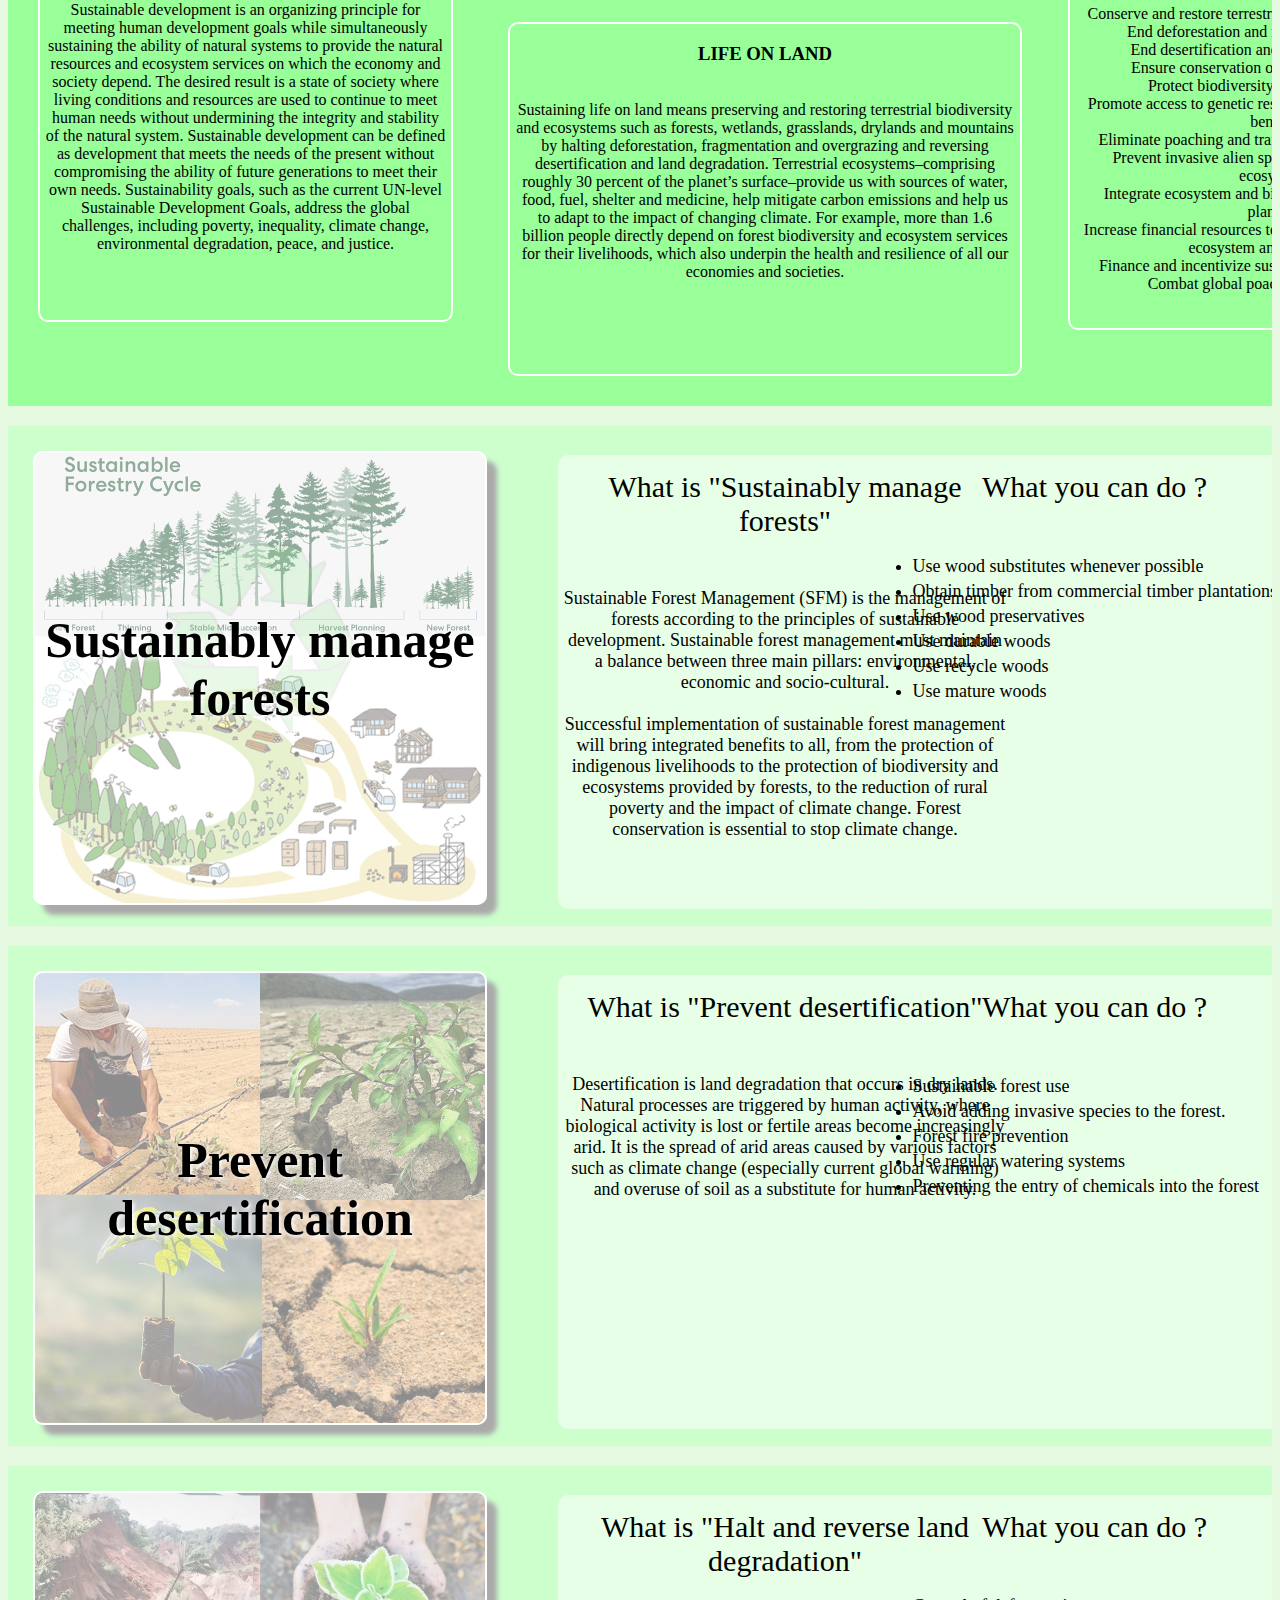
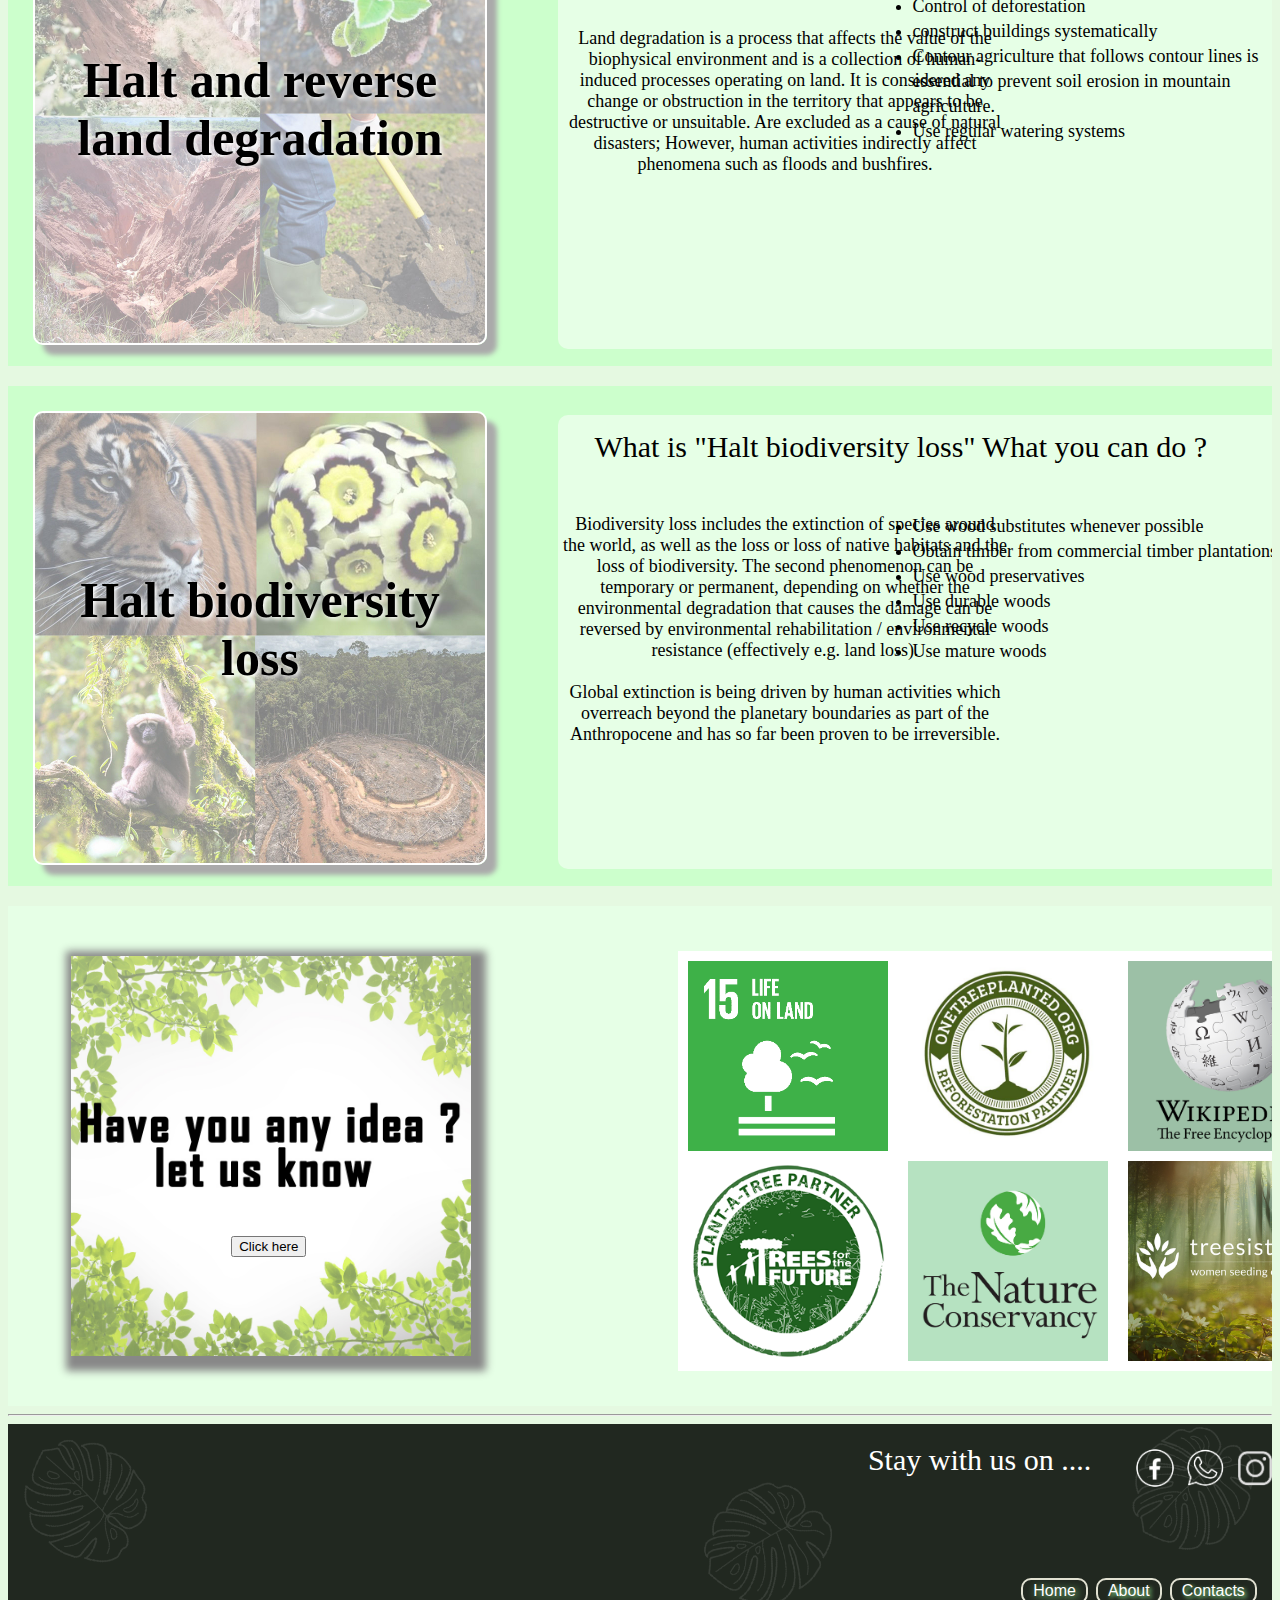
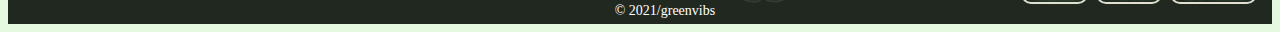
==== commit 5f7294a3: "edited text on cover image" ====
--- a/web/index.html
+++ b/web/index.html
@@ -22,7 +22,7 @@
  
  </div>
 
-<div class="cimg"><div class="mid">One Plant For Future</div></div>
+<div class="cimg"><div class="mid"><b>ONE PLANT FOR FUTURE</b></div></div>
 <br>
 
 <div class="picc">
--- a/web/green.css
+++ b/web/green.css
@@ -108,16 +108,16 @@
 	  background-size:cover;
 }
 .mid{
-	width:600px;
+	width:800px;
 	height:100px;
-	background-color:black;opacity:0.4;;
+	
 	font-family:"Audiowide", sans-serif;
 	color:white;
 	text-align:center;
 	padding-top:50px;
-	font-size:50px;
-	margin-left:28%;
-	margin-top:400px;
+	font-size:60px;
+	margin-left:25%;
+	margin-top:250px;
 	border-bottom:10px;
 	border-color:red;
 	box-shadow: 0 10px 16px 0 rgba(0,0,0,0.2), 0 10px 20px 0 rgba(0,0,0,0.19);
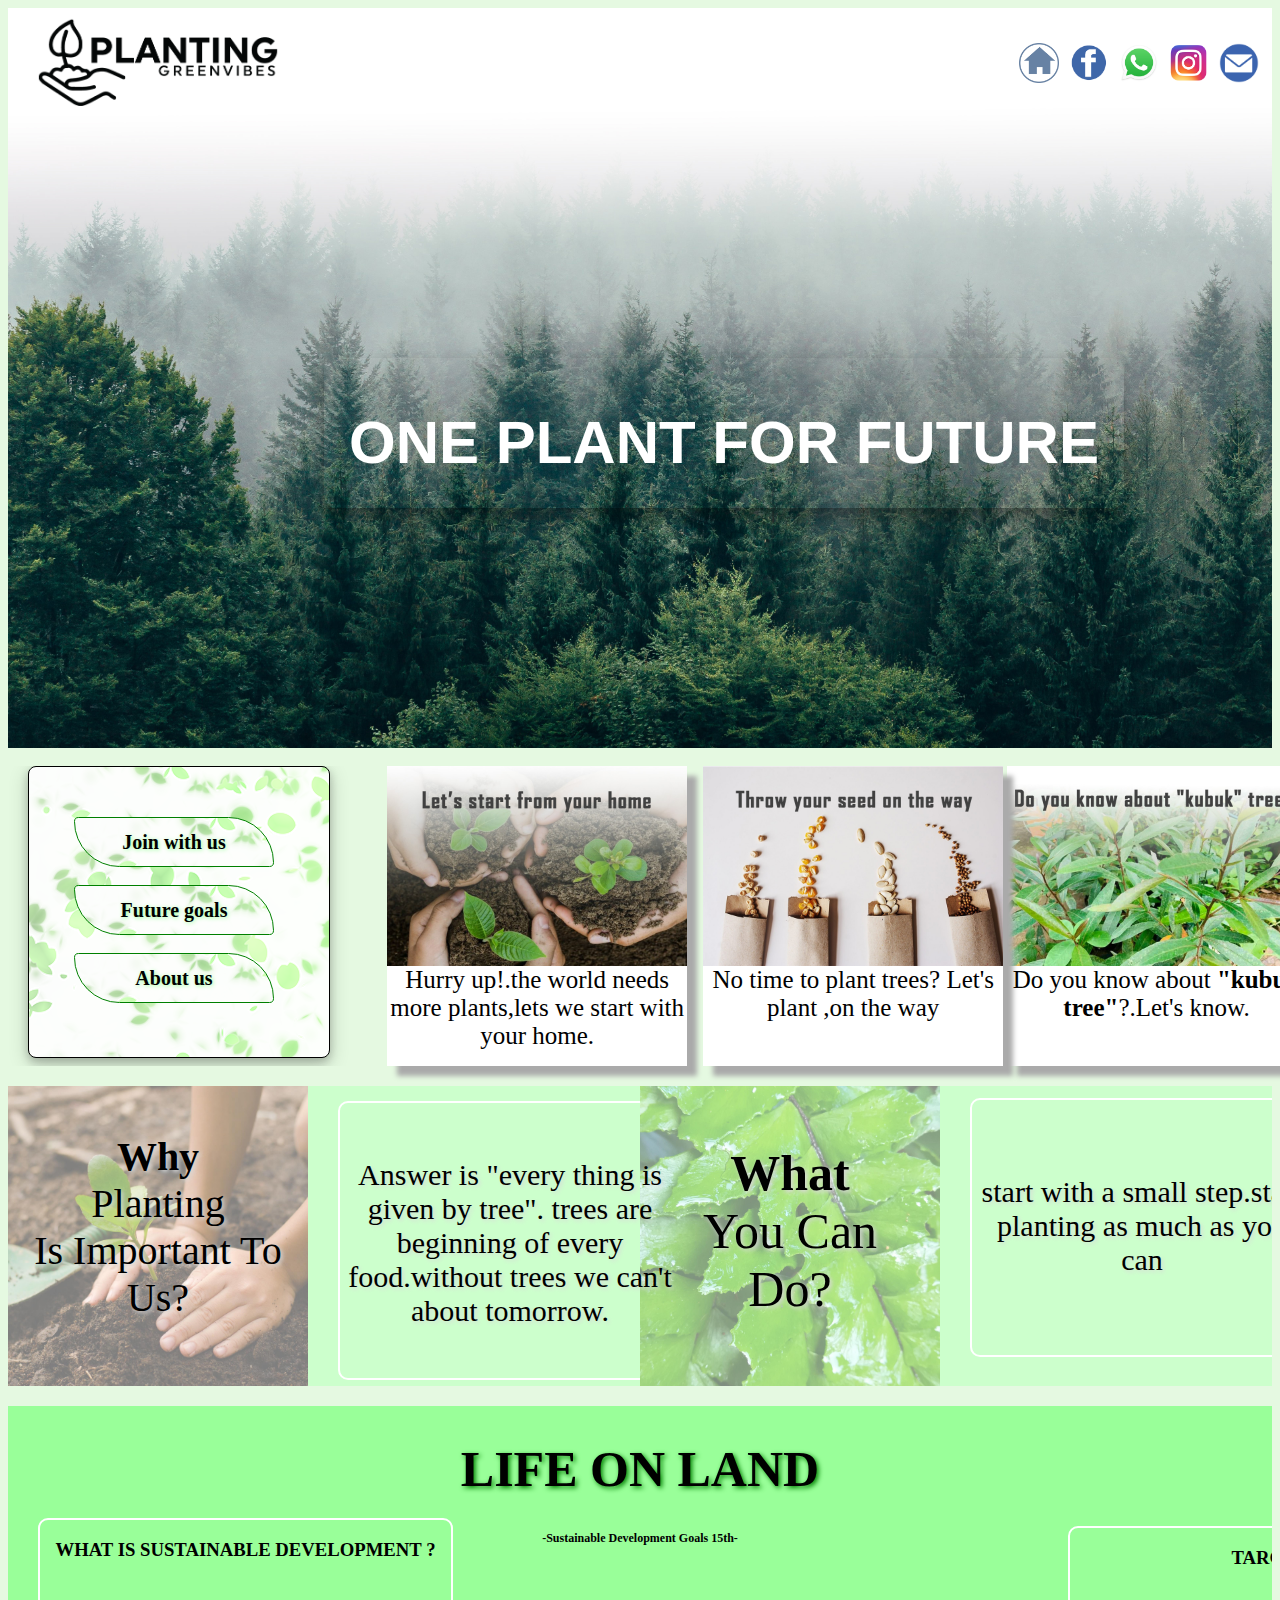
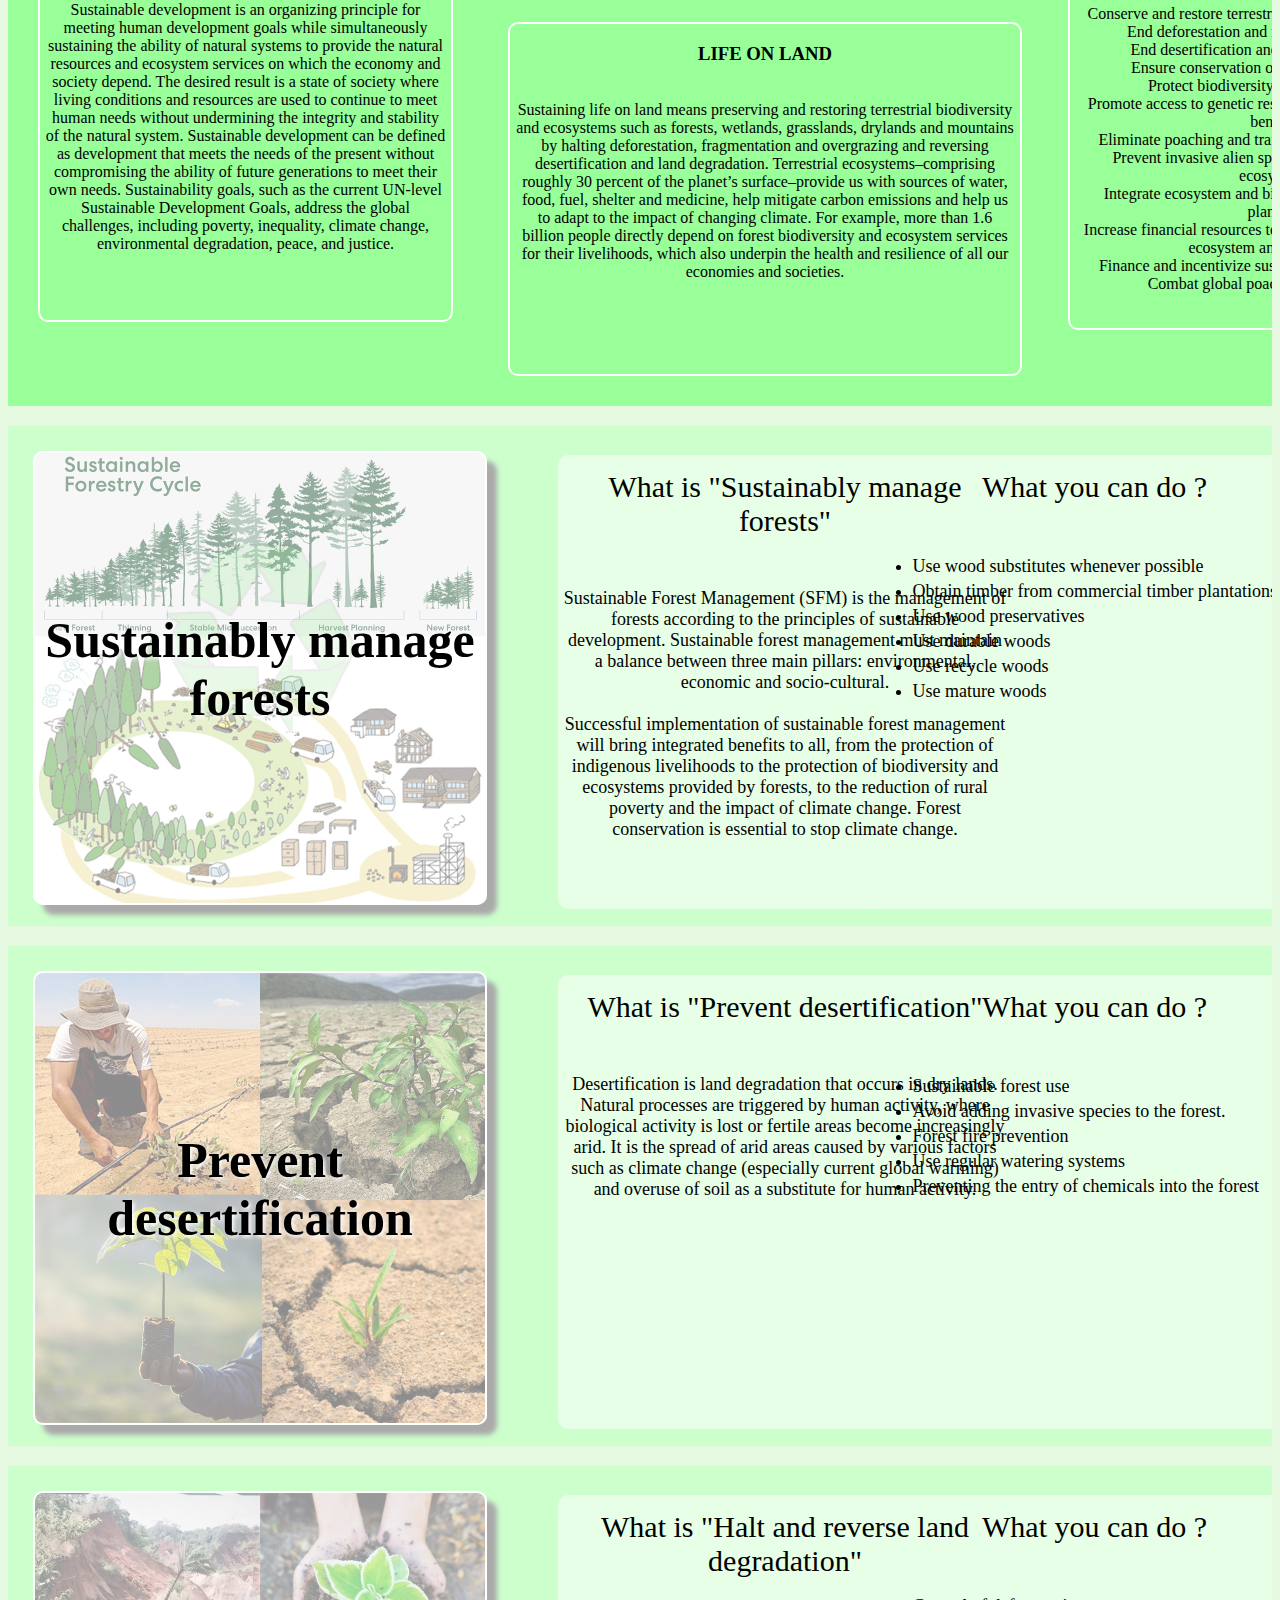
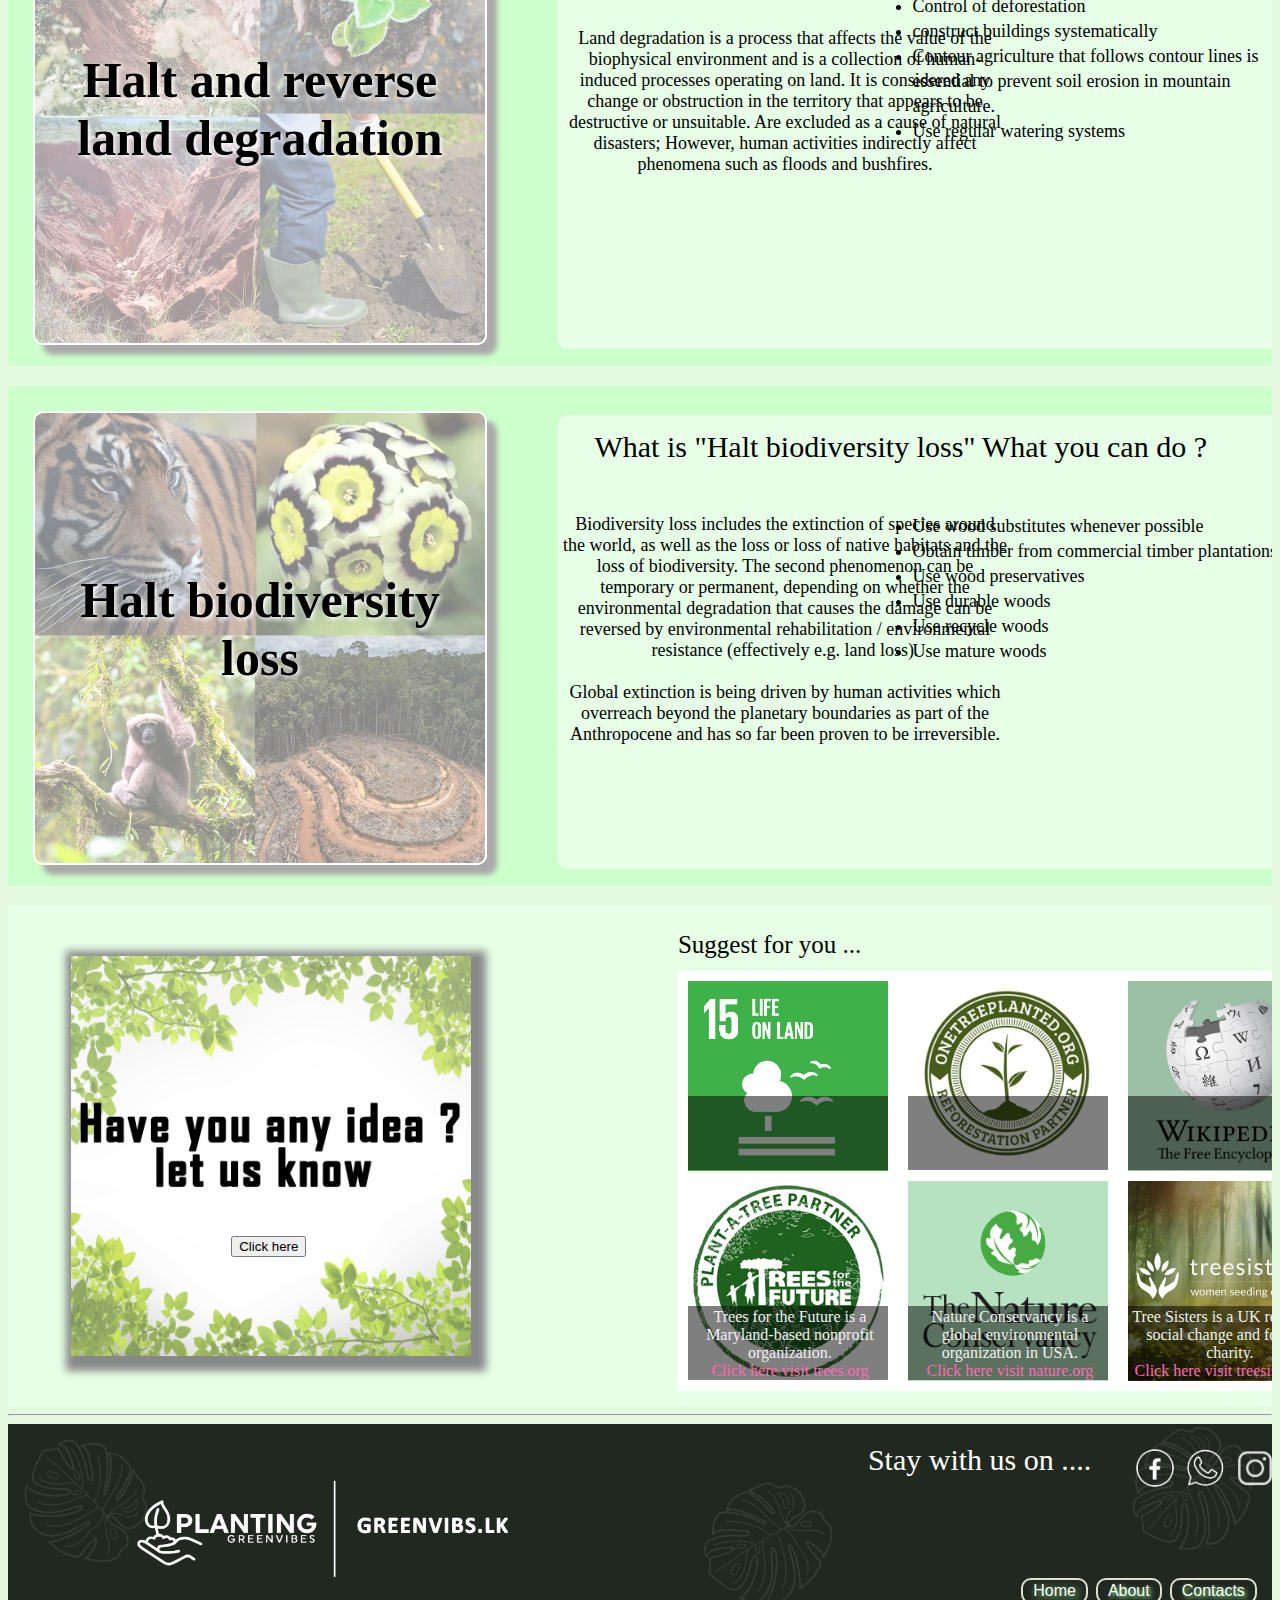
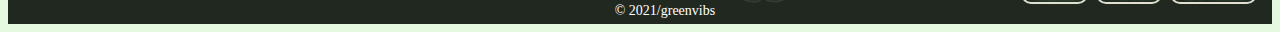
==== commit f09d946f: "added hyperlinks to suggested websites" ====
--- a/web/index.html
+++ b/web/index.html
@@ -233,25 +233,23 @@
 
 
 <div class="sugest">
+
 <div class="eks">
 <div class="cot1"></div>
-<div class="cotx"></div>
-<div class="coty"></div>
-<div class="cotz"></div>
+<div class="cotx"><div class="downtext"></div></div>
+<div class="coty"><div class="downtext"></div></div>
+<div class="cotz"><div class="downtext"></div></div>
 <div class="cot2"></div>
 <div class="cot3"></div>
 </div>
 <div class="dks">
-<div class="cot4"></div>
-<div class="cot5"></div>
-<div class="cot6"></div>
-
-
-
-
-
-</div>
-
+<div class="cot4"><div class="downtext2">Trees for the Future is a Maryland-based nonprofit organization.<br><a href="https://trees.org/">Click here visit trees.org</a></div></div>
+<div class="cot5"><div class="downtext2">
+Nature Conservancy is a global environmental organization in USA.<br><a href="https://www.nature.org/en-us/">Click here visit nature.org</a></div></div>
+<div class="cot6"><div class="downtext2">Tree Sisters is a UK registered social change and forestry charity.<br><a href="https://treesisters.org/">Click here visit treesisters.org</a></p></div></div>
+
+</div>
+<div class="text9">Suggest for you ...</div>
 
 
 
--- a/web/green.css
+++ b/web/green.css
@@ -659,7 +659,7 @@
 	height:420px;
 	background-color:yellow;
 	margin-left:53%;
-	margin-top:-665px;
+	margin-top:-645px;
 	
 }
 .eks{
@@ -906,4 +906,32 @@
 	background-image:url("logoplanting.png");
 	background-size:cover;
 	padding:-1px;
+}
+.text9{
+	font-size:25px;
+	margin-top:-460px;
+	
+}
+.downtext{
+	width:100%;
+	height:70px;
+	 background: rgb(0, 0, 0);
+	 background: rgba(0, 0, 0, 0.5);
+	 color: #f1f1f1;
+	margin-top:115px;
+	padding:2px;
+}
+.downtext2{
+	width:100%;
+	height:70px;
+	 background: rgb(0, 0, 0);
+	 background: rgba(0, 0, 0, 0.5);
+	 color: #f1f1f1;
+	margin-top:125px;
+	padding:2px;
+	text-align:center;
+}
+a{
+	color: hotpink;
+	text-decoration:none;
 }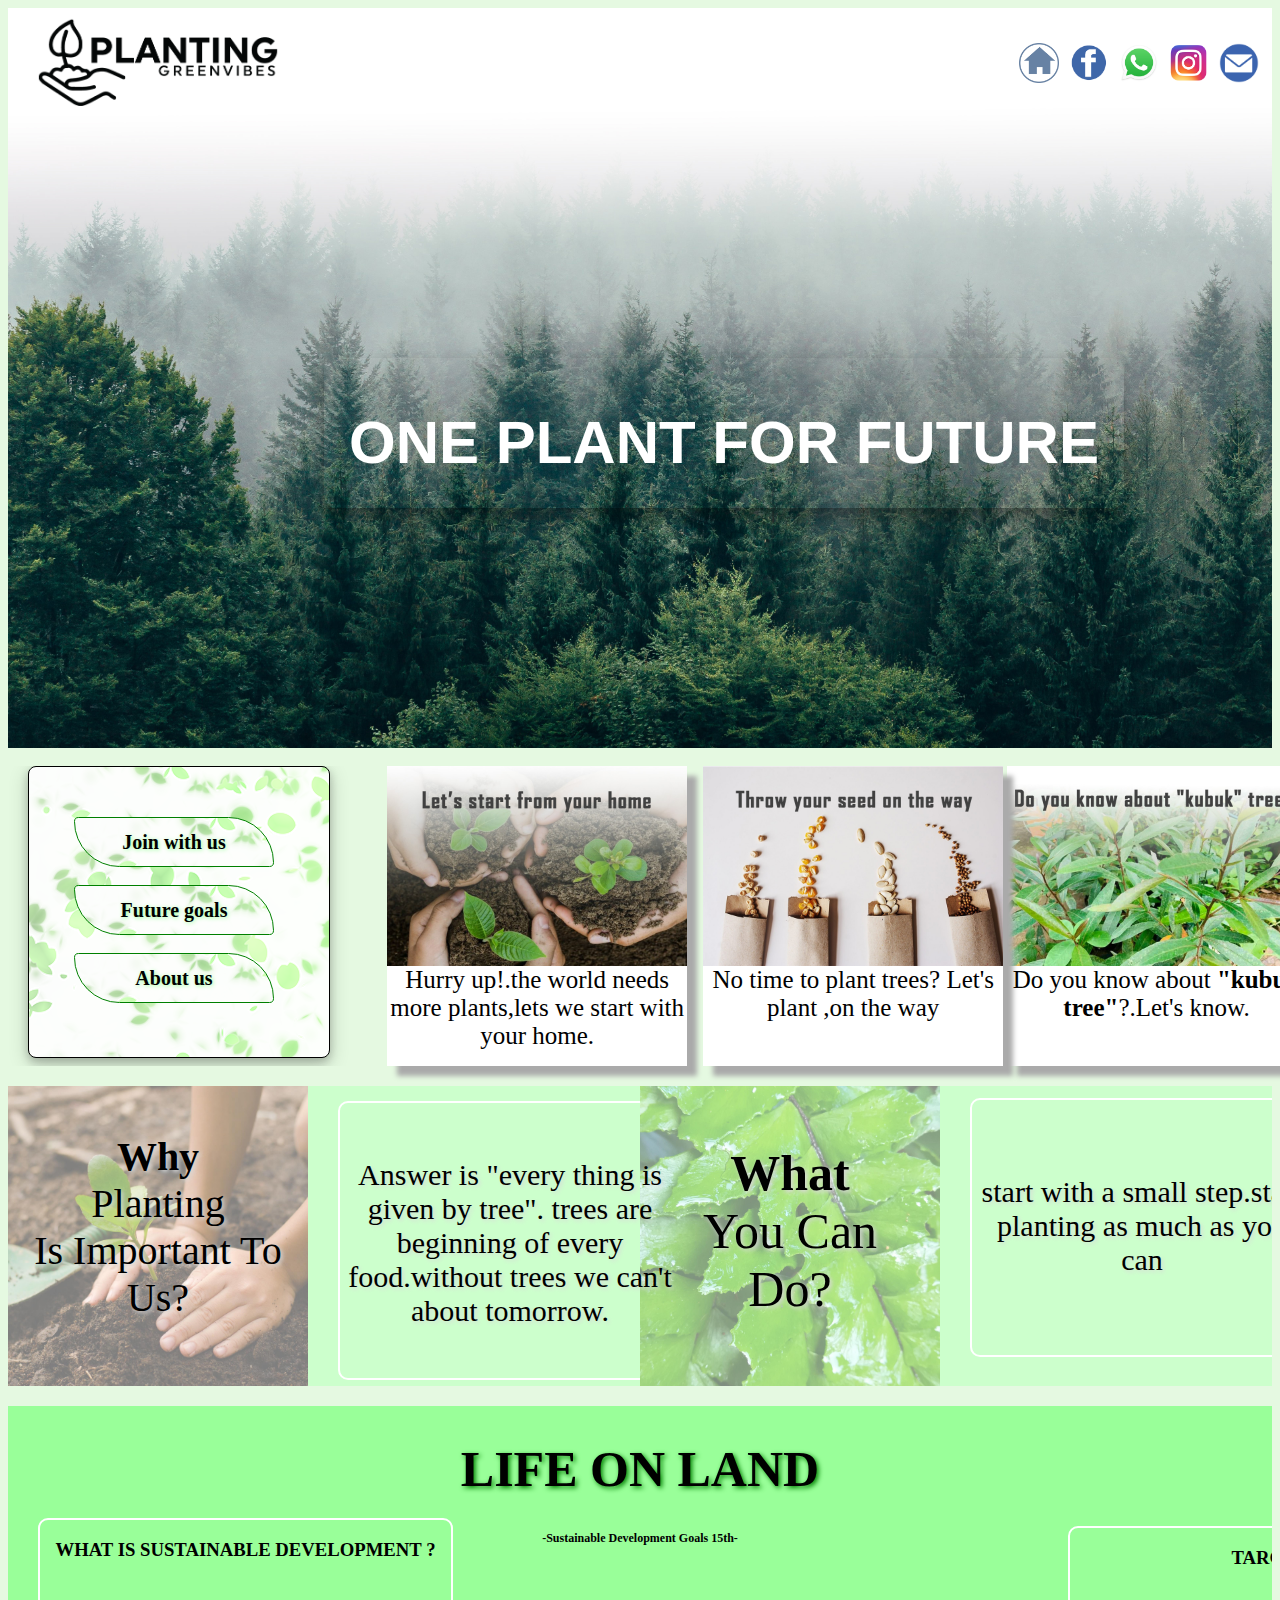
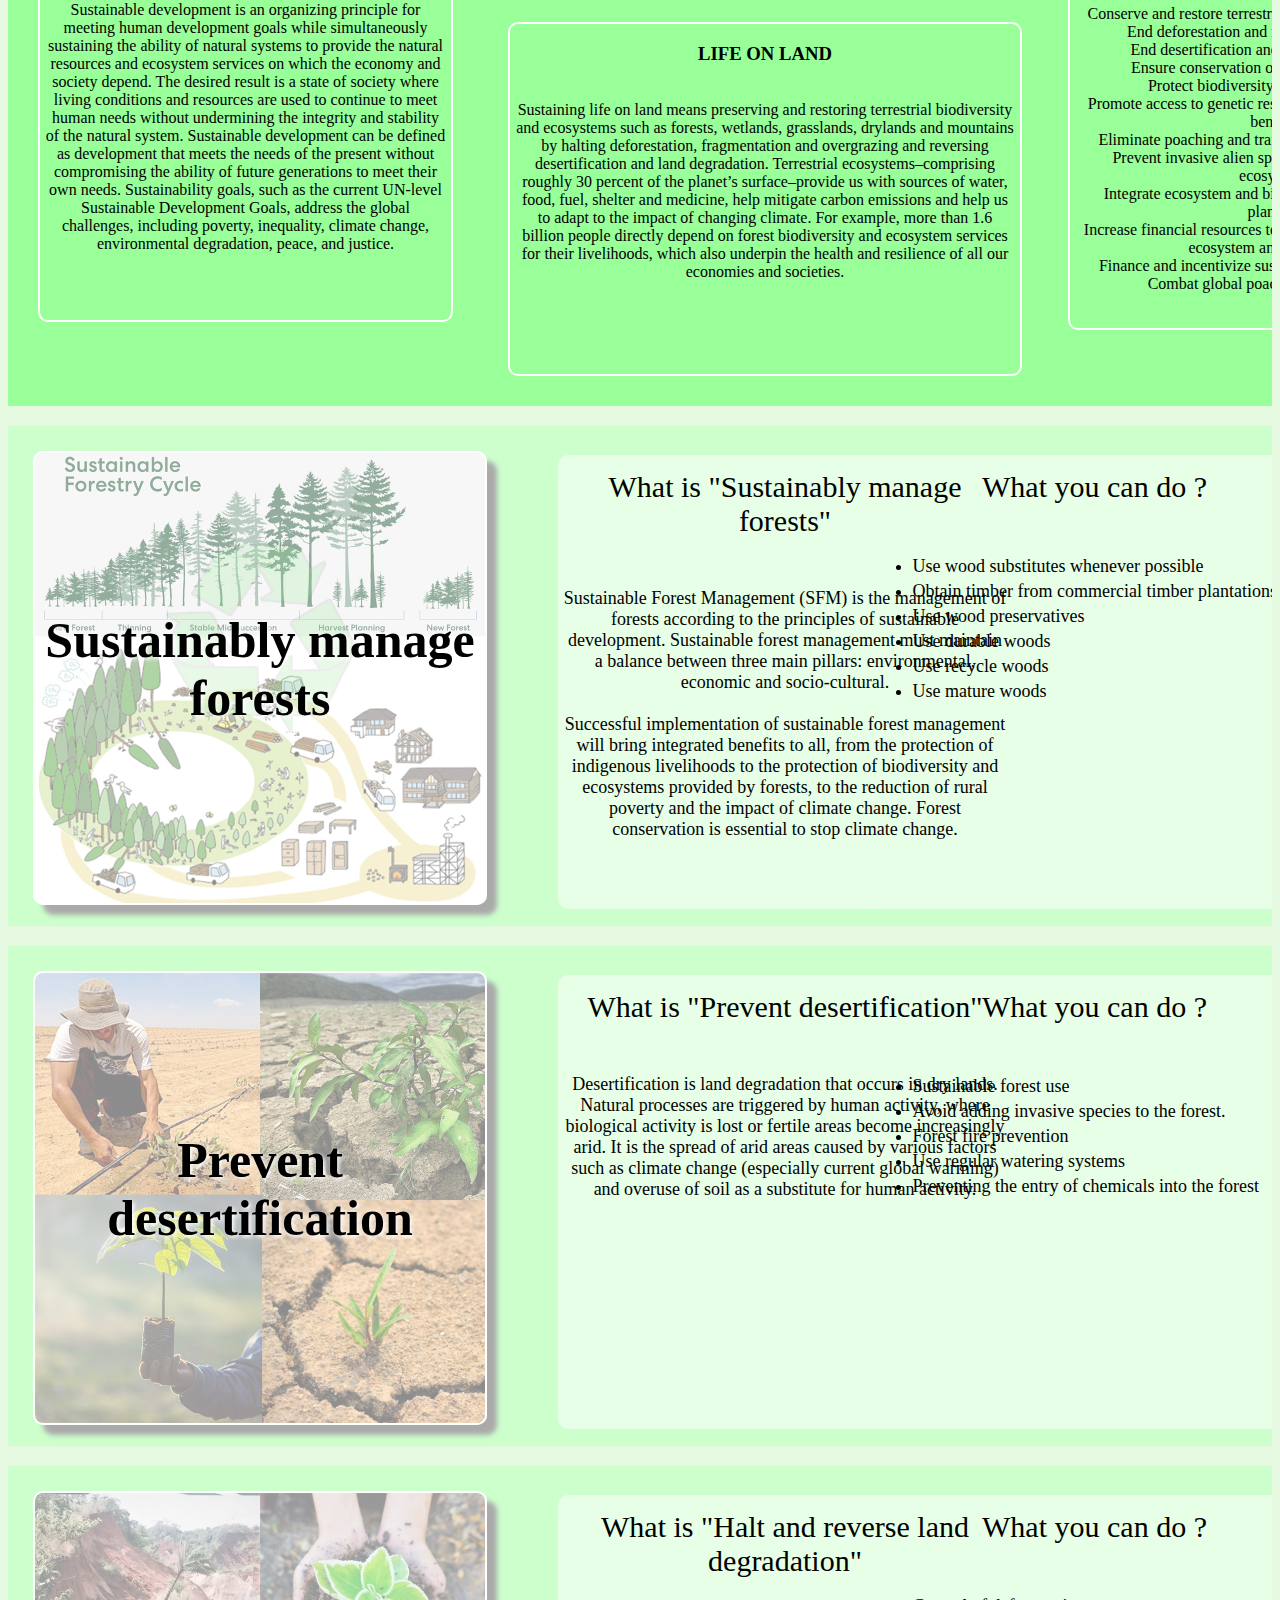
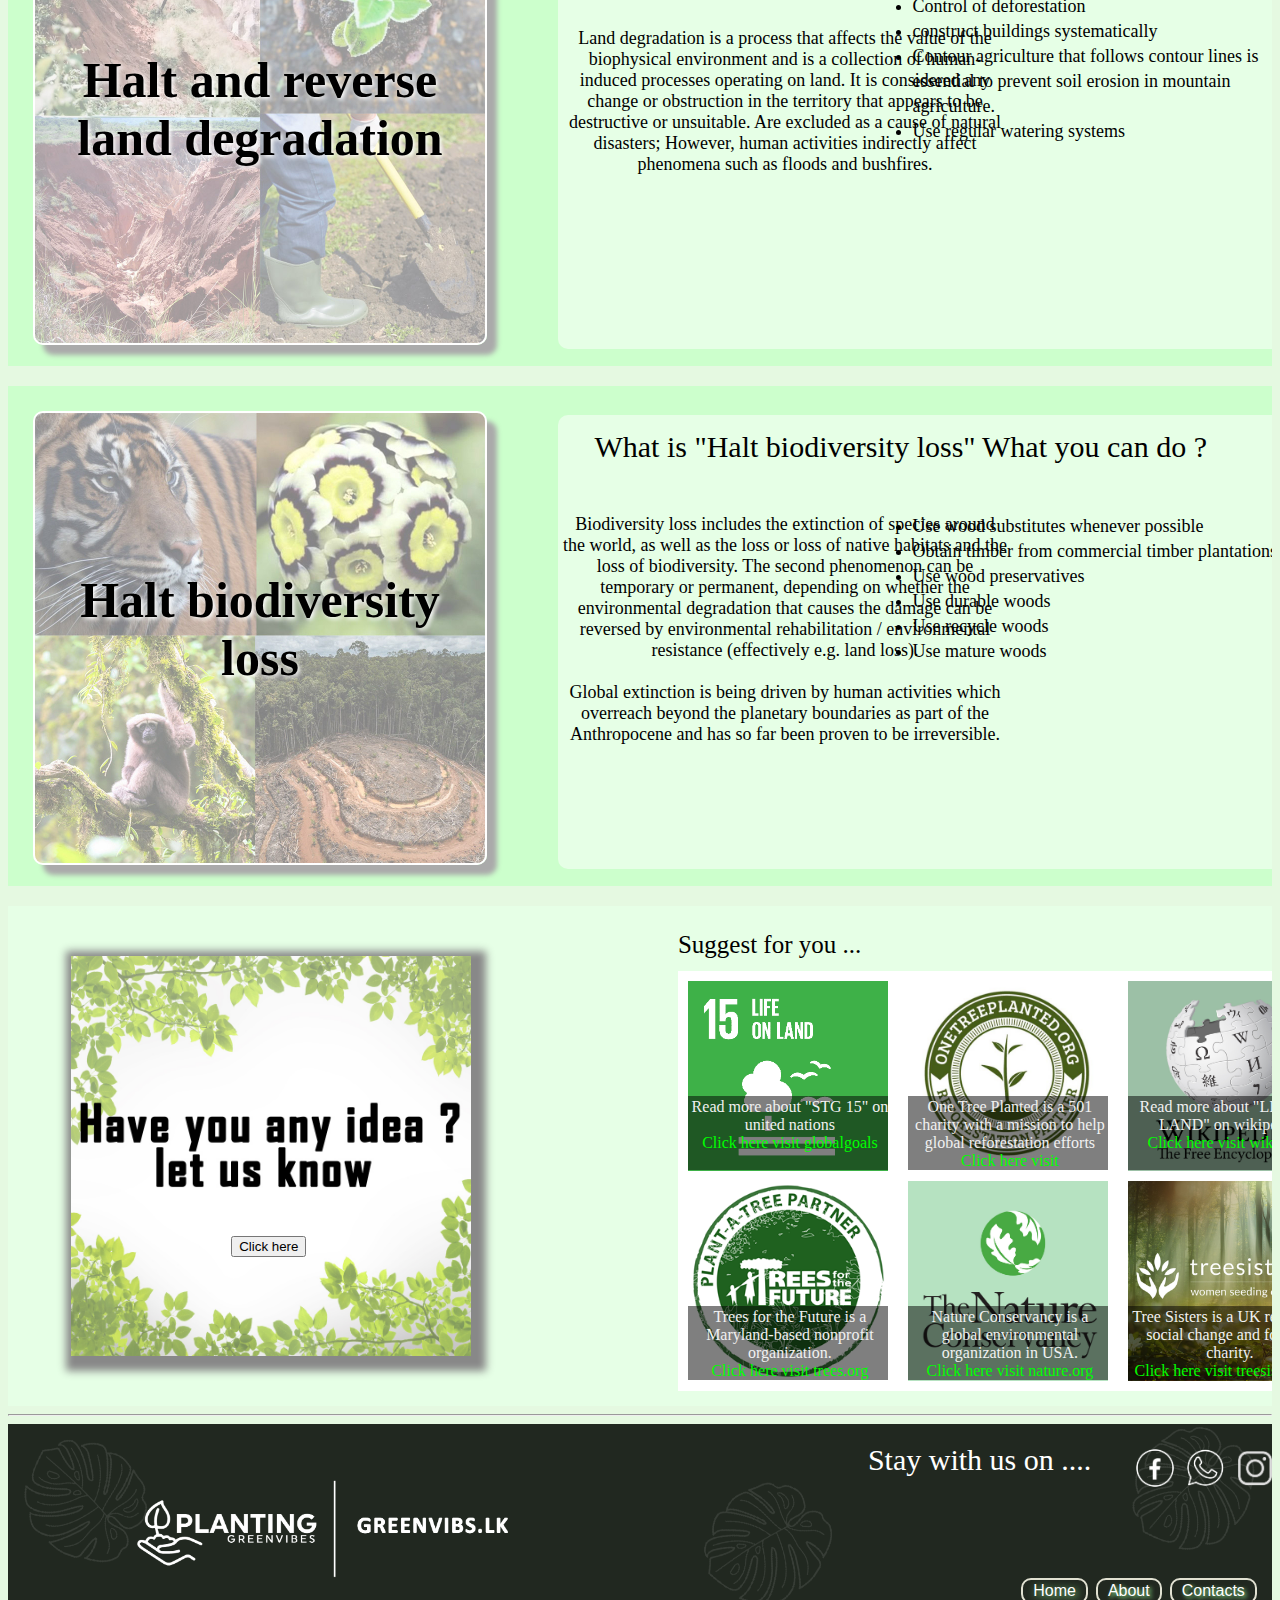
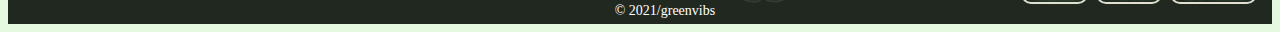
==== commit d8c40f70: "added include contain in to divisions" ====
--- a/web/index.html
+++ b/web/index.html
@@ -236,9 +236,9 @@
 
 <div class="eks">
 <div class="cot1"></div>
-<div class="cotx"><div class="downtext"></div></div>
-<div class="coty"><div class="downtext"></div></div>
-<div class="cotz"><div class="downtext"></div></div>
+<div class="cotx"><div class="downtext">Read more about "STG 15" on united nations<br><a href="https://www.globalgoals.org/15-life-on-land">Click here visit globalgoals </a> </div></div>
+<div class="coty"><div class="downtext">One Tree Planted is a 501 charity with a mission to help global reforestation efforts<br><a href="https://onetreeplanted.org/">Click here visit </a></div></div>
+<div class="cotz"><div class="downtext">Read more about "LIFE ON LAND" on wikipedia.<br><a href="https://en.wikipedia.org/wiki/Life_on_Land">Click here visit wikipedia</a></div></div>
 <div class="cot2"></div>
 <div class="cot3"></div>
 </div>
--- a/web/green.css
+++ b/web/green.css
@@ -198,6 +198,7 @@
 	 font-size:40px;
 	 text-align:center;
 	 text-shadow: 2px 2px 4px #d9d9d9;
+	 
 	 
 	 
 	
@@ -811,6 +812,7 @@
 		padding-top:55px;
 		padding-left:5px;
 		padding-right:5px;
+		font-family:Calibri;
 		
 	
 }
@@ -827,6 +829,7 @@
 		padding-top:75px;
 		padding-left:5px;
 		padding-right:5px;
+		font-family:Calibri;
 	
 }
 .joinbutton
@@ -920,6 +923,7 @@
 	 color: #f1f1f1;
 	margin-top:115px;
 	padding:2px;
+	text-align:center;
 }
 .downtext2{
 	width:100%;
@@ -932,6 +936,6 @@
 	text-align:center;
 }
 a{
-	color: hotpink;
+	color: #00ff00;
 	text-decoration:none;
 }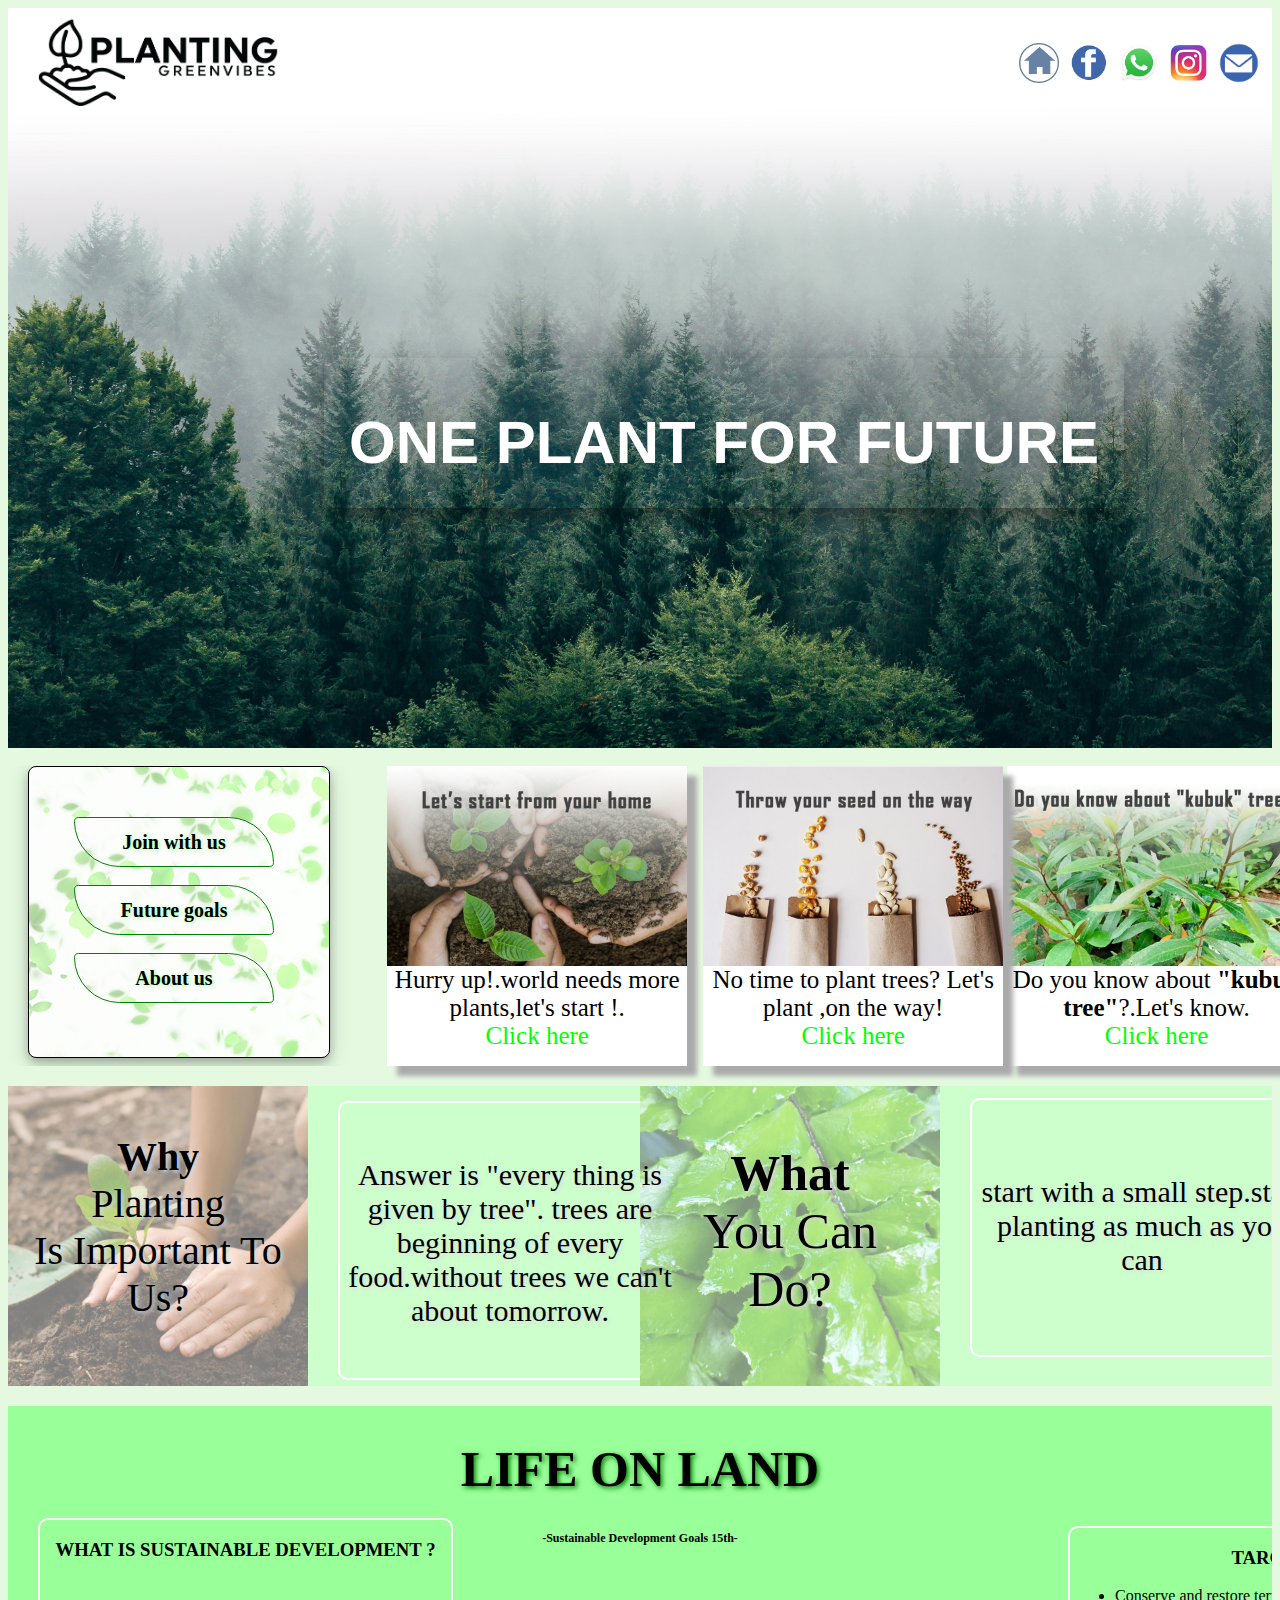
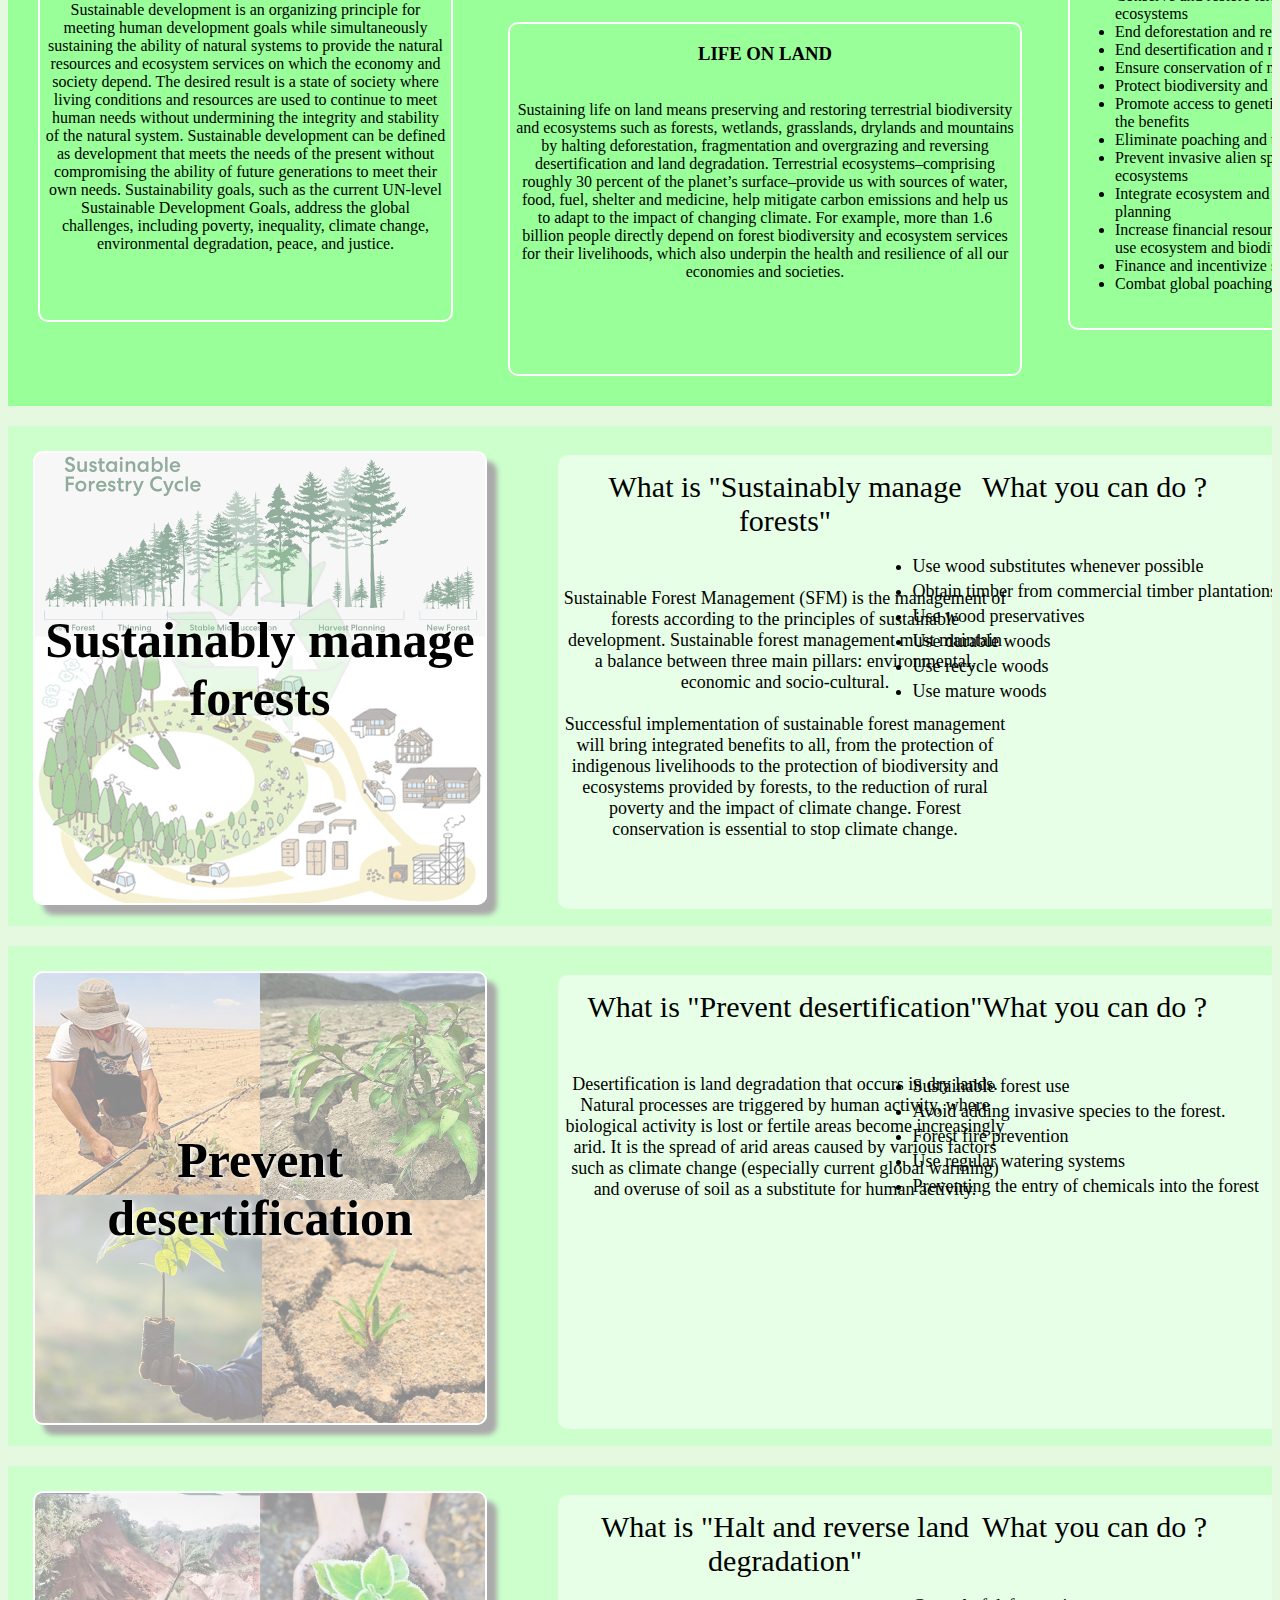
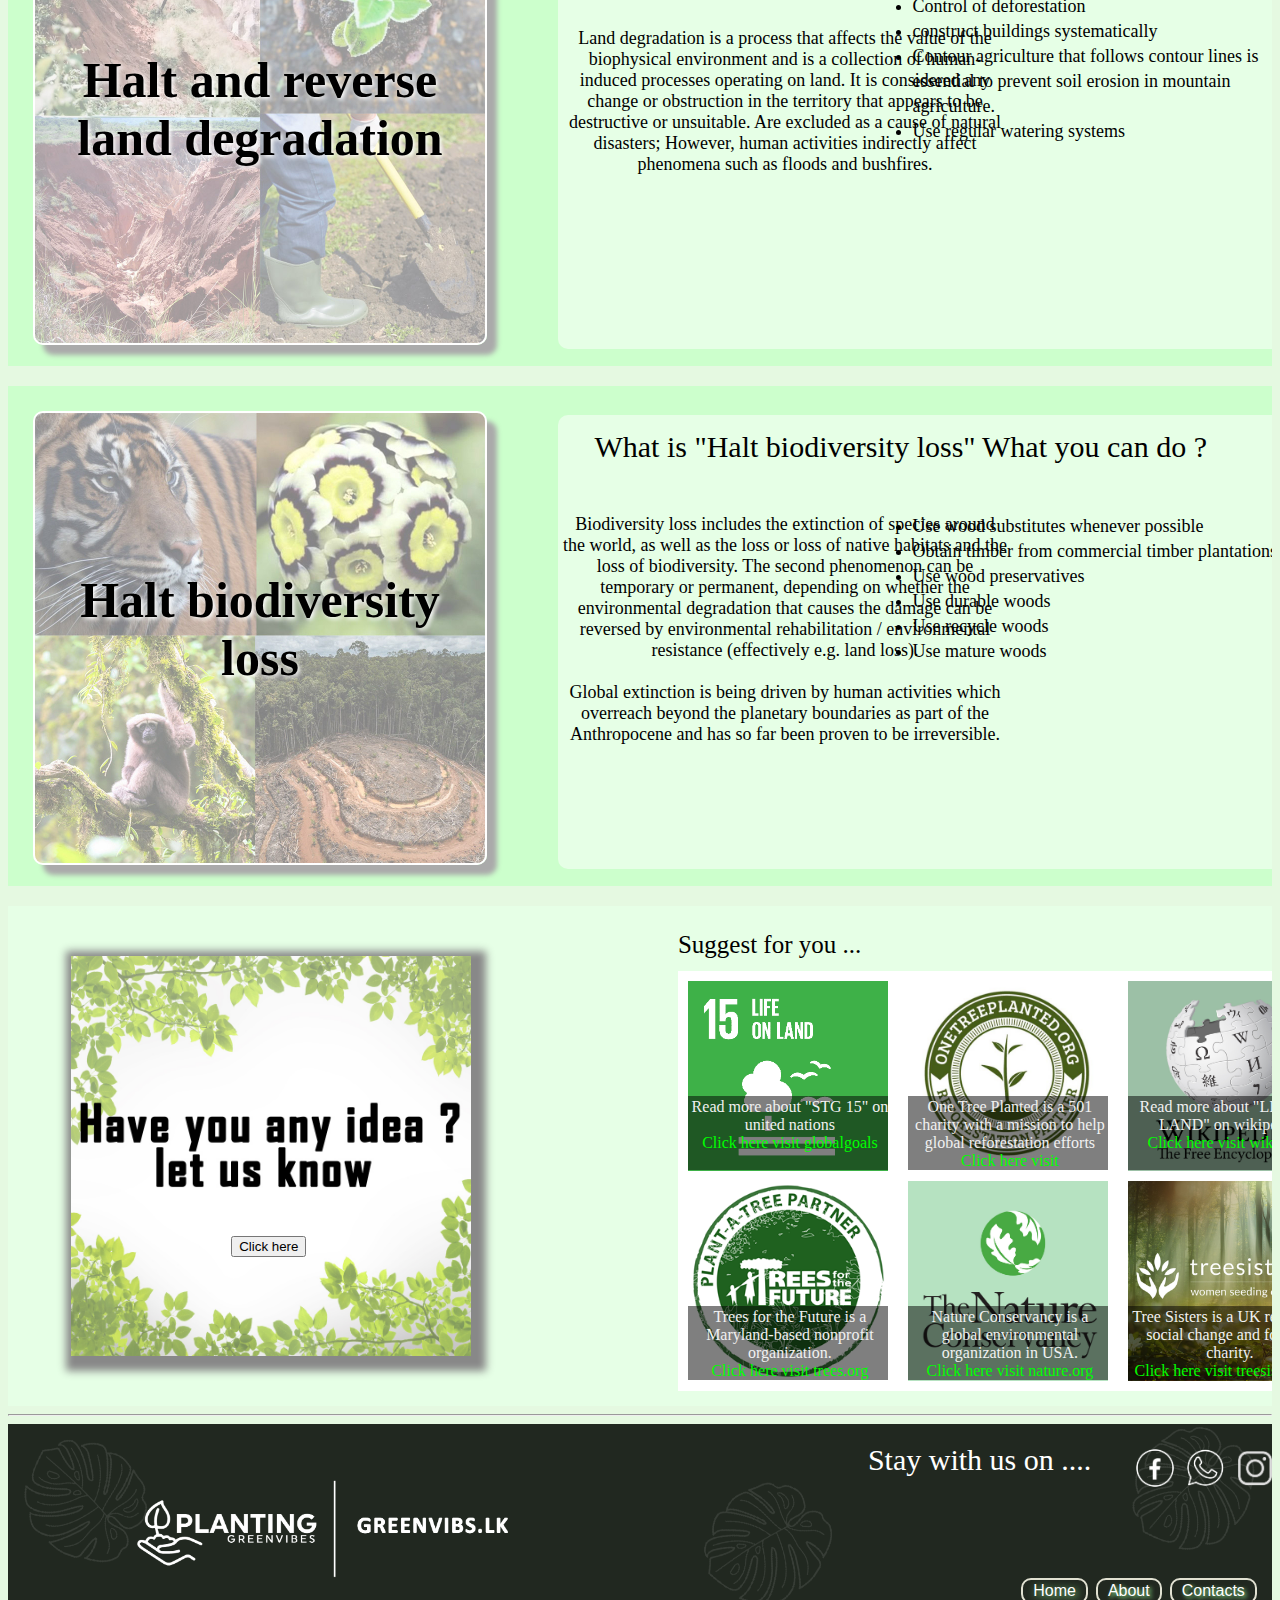
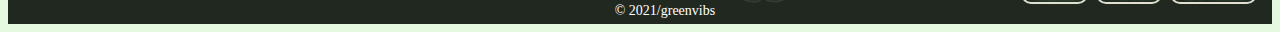
==== commit b172a9cb: "edited css file" ====
--- a/web/index.html
+++ b/web/index.html
@@ -42,7 +42,7 @@
 <div class="coni">
 
 </div>
-<div class="doimg"><div class="text5">Do you know about <b>"kubuk tree"</b>?.Let's know.</div></div>
+<div class="doimg"><div class="text5">Do you know about <b>"kubuk tree"</b>?.Let's know.<br><a href="https://www.nature.org/en-us/">Click here</a></div></div>
 
 
 </div>
@@ -51,7 +51,7 @@
 <div class="coni2">
 
 </div>
-<div class="doimg"><div class="text5">No time to plant trees? Let's plant ,on the way</div></div>
+<div class="doimg"><div class="text5">No time to plant trees? Let's plant ,on the way!<br><a href="https://www.nature.org/en-us/">Click here</a></div></div>
 
 
 </div>
@@ -61,7 +61,7 @@
 <div class="coni3">
 
 </div>
-<div class="doimg"><div class="text5">Hurry up!.the world needs more plants,lets we start with your home.</div></div>
+<div class="doimg"><div class="text5">Hurry up!.world needs more plants,let's start !.<br><a href="https://www.nature.org/en-us/">Click here</a></div></div>
 
 
 </div>
@@ -95,38 +95,40 @@
 <div class="on"><h3>WHAT IS SUSTAINABLE DEVELOPMENT ?<br><br>  </h3>Sustainable development is an organizing principle for meeting human development goals while simultaneously sustaining the ability of natural systems to provide the natural resources and ecosystem services on which the economy and society depend. The desired result is a state of society where living conditions and resources are used to continue to meet human needs without undermining the integrity and stability of the natural system. Sustainable development can be defined as development that meets the needs of the present without compromising the ability of future generations to meet their own needs. Sustainability goals, such as the current UN-level Sustainable Development Goals, address the global challenges, including poverty, inequality, climate change, environmental degradation, peace, and justice.</div>
 <div class="os"><h3> LIFE ON LAND</h3><br>Sustaining life on land means preserving and restoring terrestrial biodiversity and ecosystems such as forests, wetlands, grasslands, drylands and mountains by halting deforestation, fragmentation and overgrazing and reversing desertification and land degradation. Terrestrial ecosystems–comprising roughly 30 percent of the planet’s surface–provide us with sources of water, food, fuel, shelter and medicine, help mitigate carbon emissions and help us to adapt to the impact of changing climate. For example, more than 1.6 billion people directly depend on forest biodiversity and ecosystem services for their livelihoods, which also underpin the health and resilience of all our economies and societies.</div>
 <div class="op"><h3>TARGETS</h3>
-<br>
-Conserve and restore terrestrial and freshwater ecosystems
-<br>
-End deforestation and restore degraded forests
-<br>
-End desertification and restore degraded land
-<br>
-Ensure conservation of mountain ecosystems
-<br>
-Protect biodiversity and natural habitats
-<br>
-Promote access to genetic resources and fair sharing of the benefits
-<br>
-Eliminate poaching and trafficking of protected species
-<br>
-Prevent invasive alien species on land and in water ecosystems
-<br>
-Integrate ecosystem and biodiversity in governmental planning
-<br>
-Increase financial resources to conserve and sustainably use ecosystem and biodiversity
-<br>
-Finance and incentivize sustainable forest management
-<br>
-Combat global poaching and trafficking
-
-
-
-
-
-
-
-</div>
+<div class="text10">
+<ul>
+<li>Conserve and restore terrestrial and freshwater ecosystems</li>
+
+<li>End deforestation and restore degraded forests</li>
+
+<li>End desertification and restore degraded land</li>
+
+<li>Ensure conservation of mountain ecosystems</li>
+
+<li>Protect biodiversity and natural habitats</li>
+
+<li>Promote access to genetic resources and fair sharing of the benefits</li>
+
+<li>Eliminate poaching and trafficking of protected species</li>
+
+<li>Prevent invasive alien species on land and in water ecosystems</li>
+
+<li>Integrate ecosystem and biodiversity in governmental planning</li>
+
+<li>Increase financial resources to conserve and sustainably use ecosystem and biodiversity</li>
+
+<li>Finance and incentivize sustainable forest management</li>
+
+<li>Combat global poaching and trafficking</li>
+</ul>
+</div>
+</div>
+
+
+
+
+
+
 </div>
 
 <div class="wc">
--- a/web/green.css
+++ b/web/green.css
@@ -938,4 +938,7 @@
 a{
 	color: #00ff00;
 	text-decoration:none;
+}
+.text10{
+	text-align:left;
 }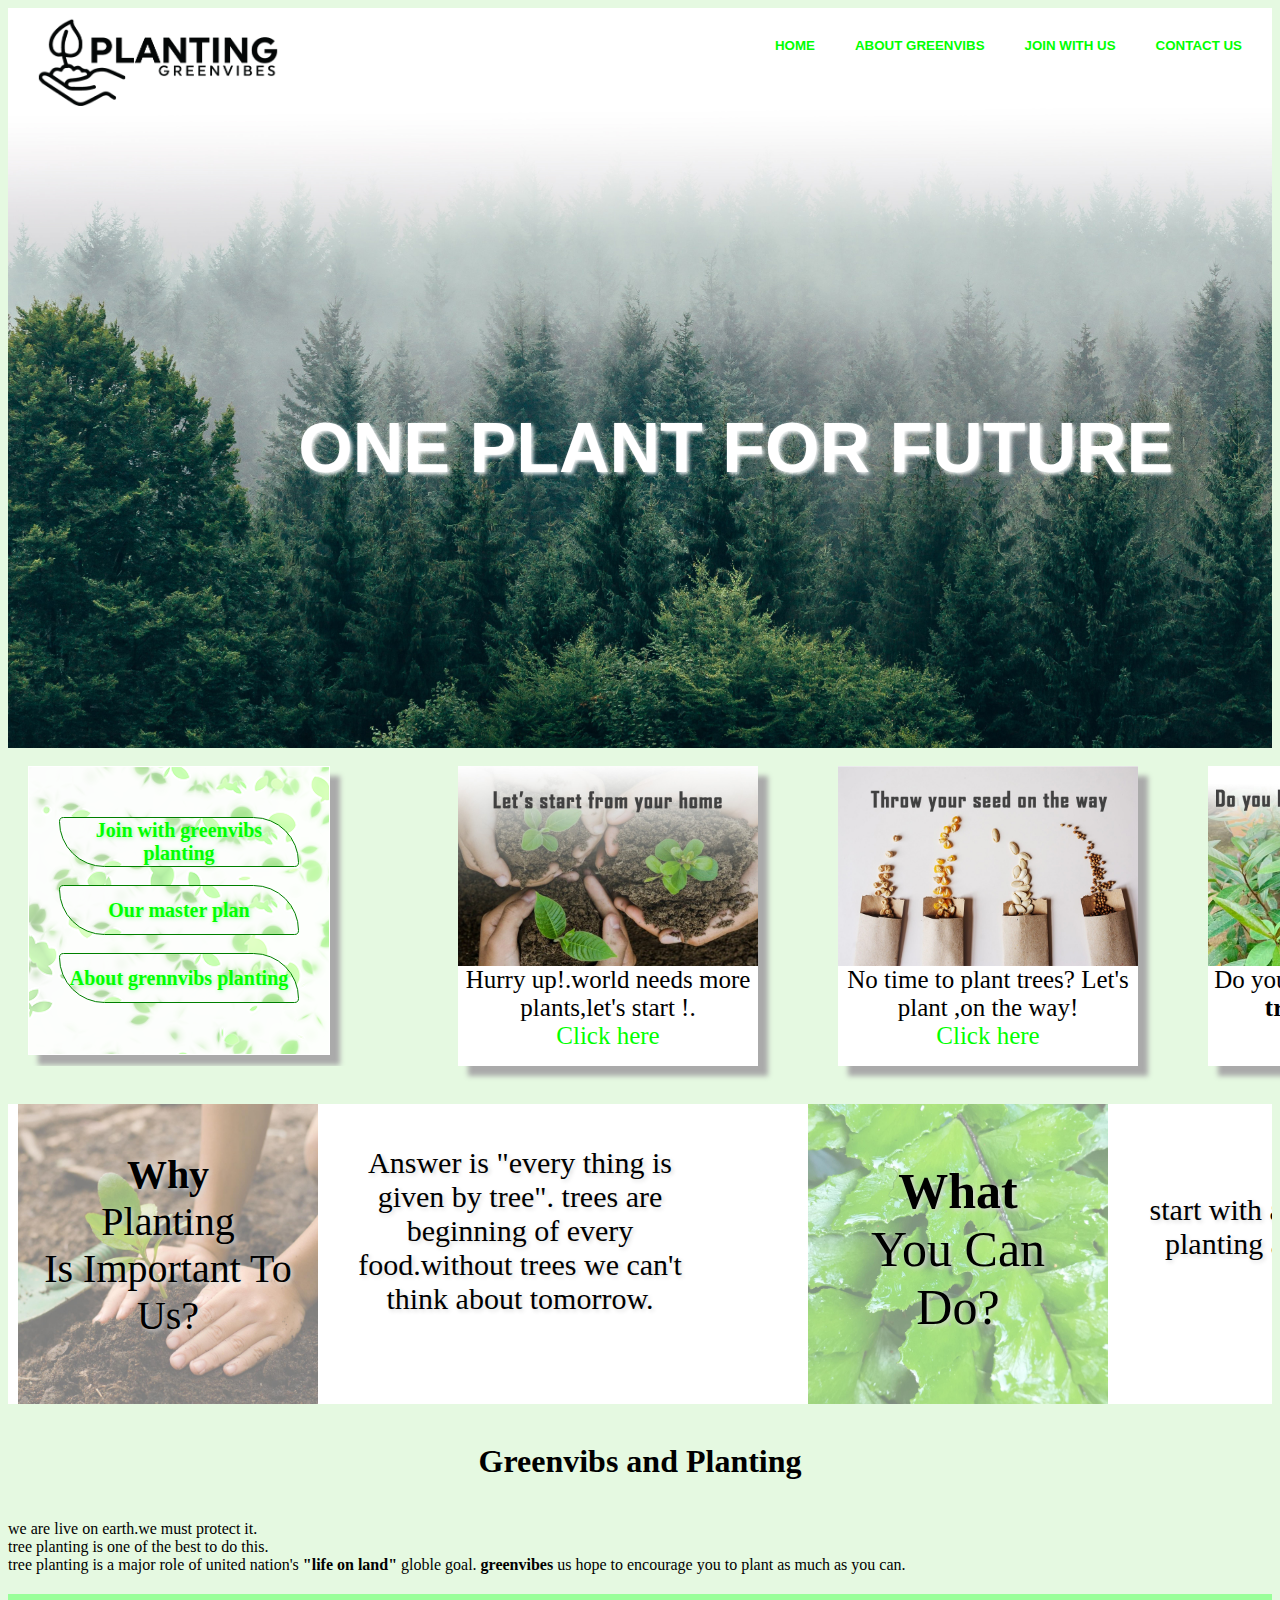
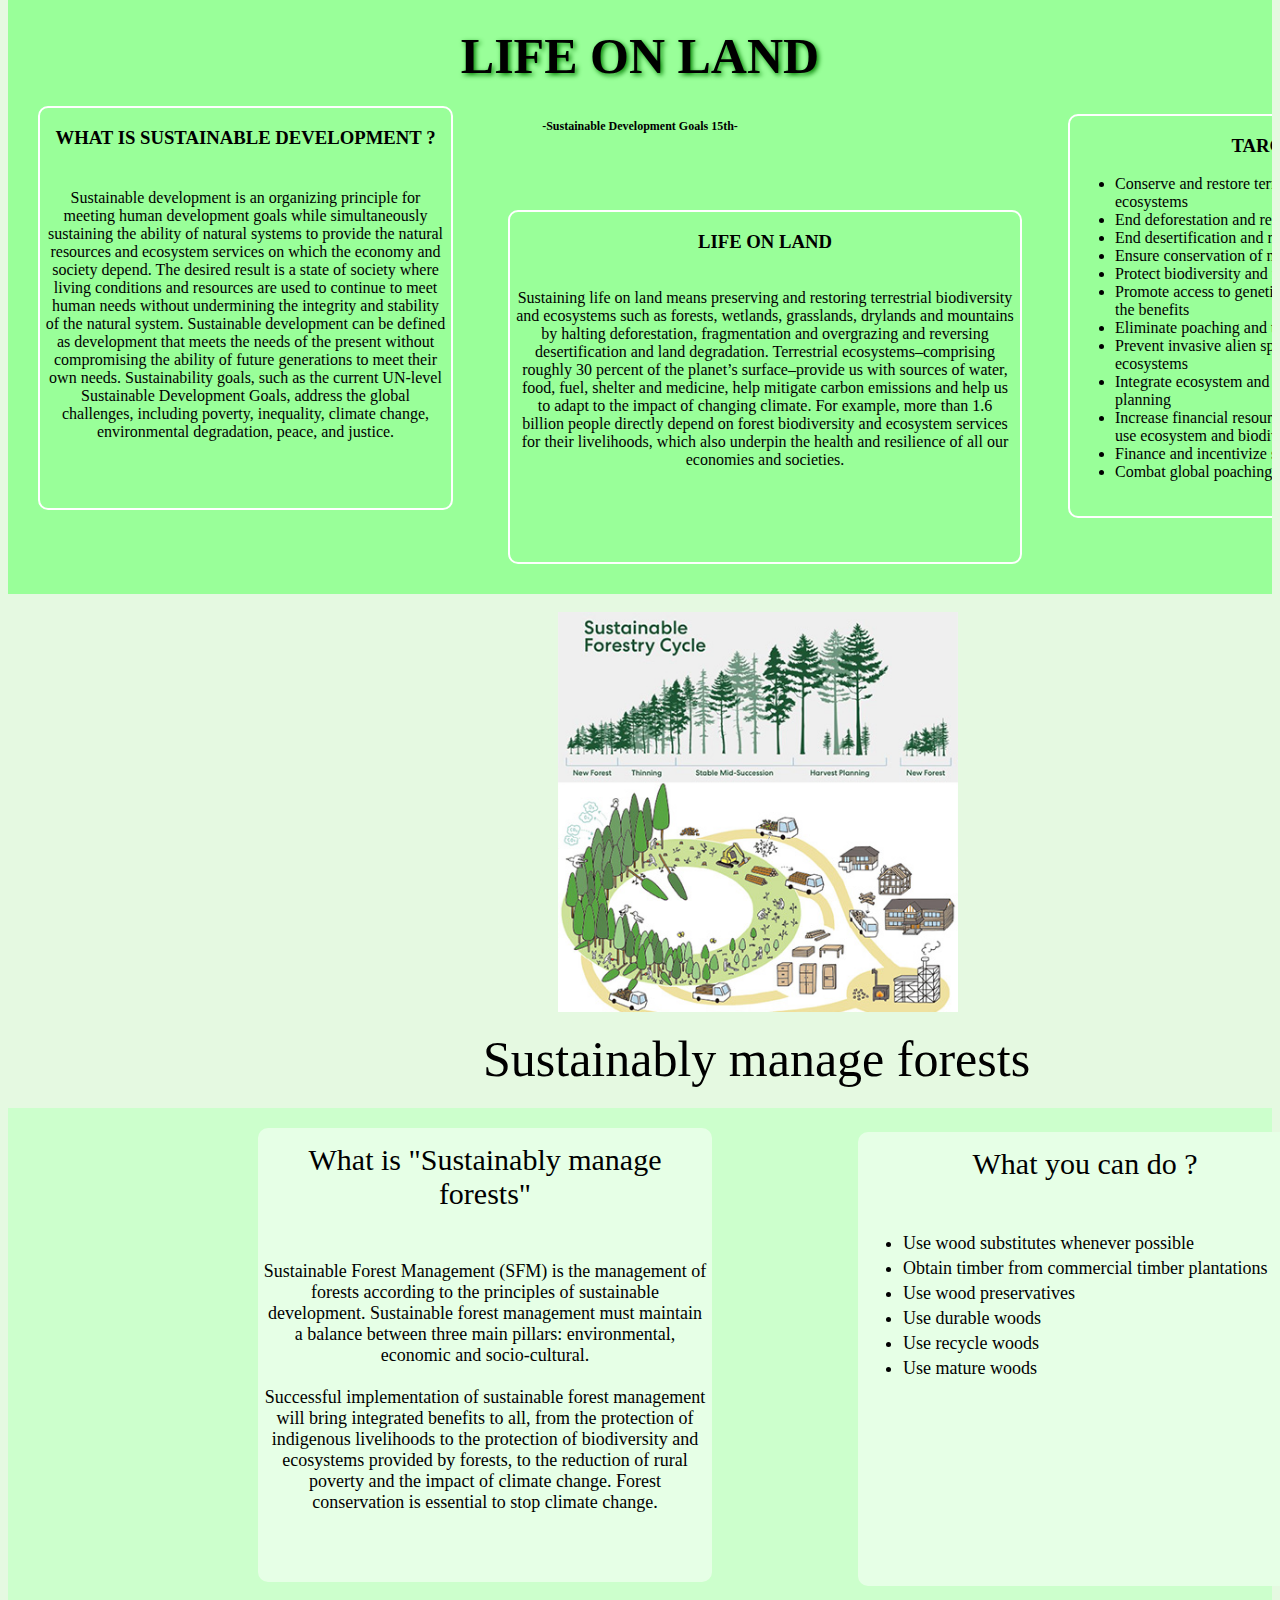
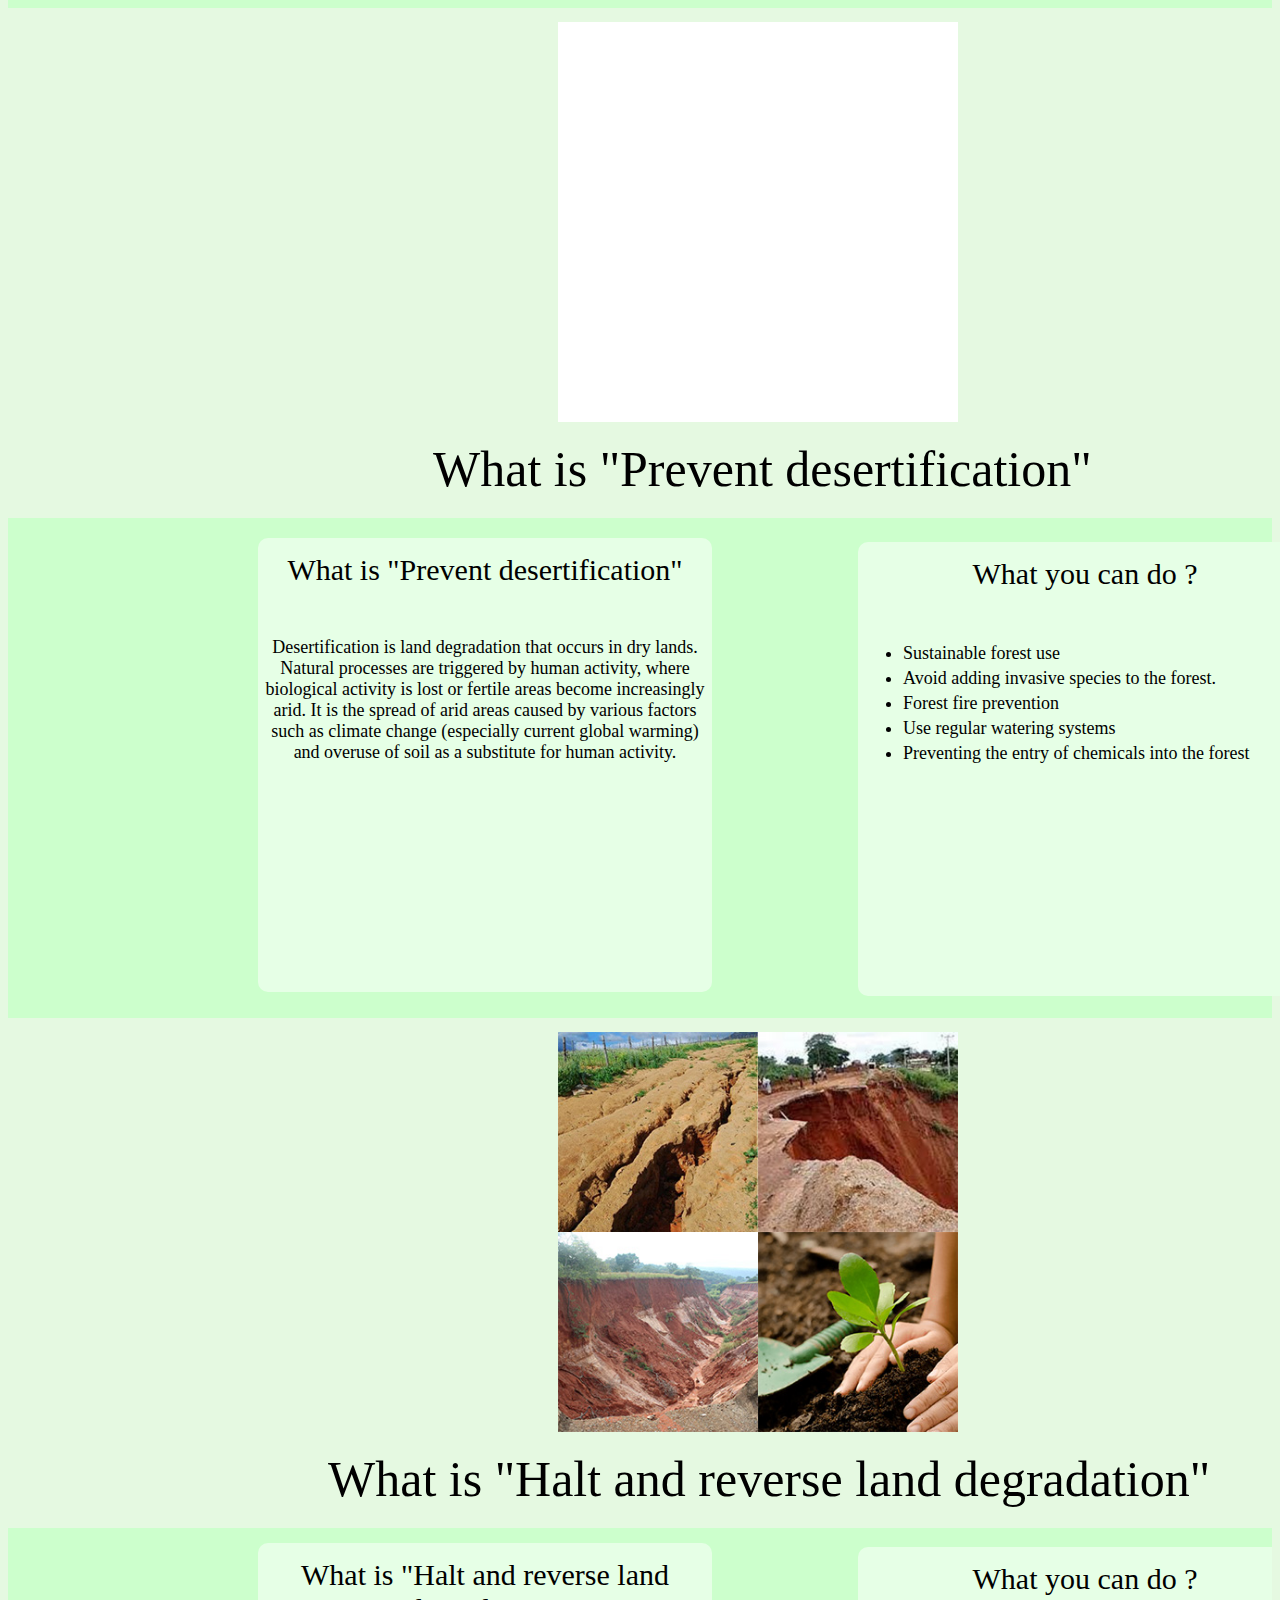
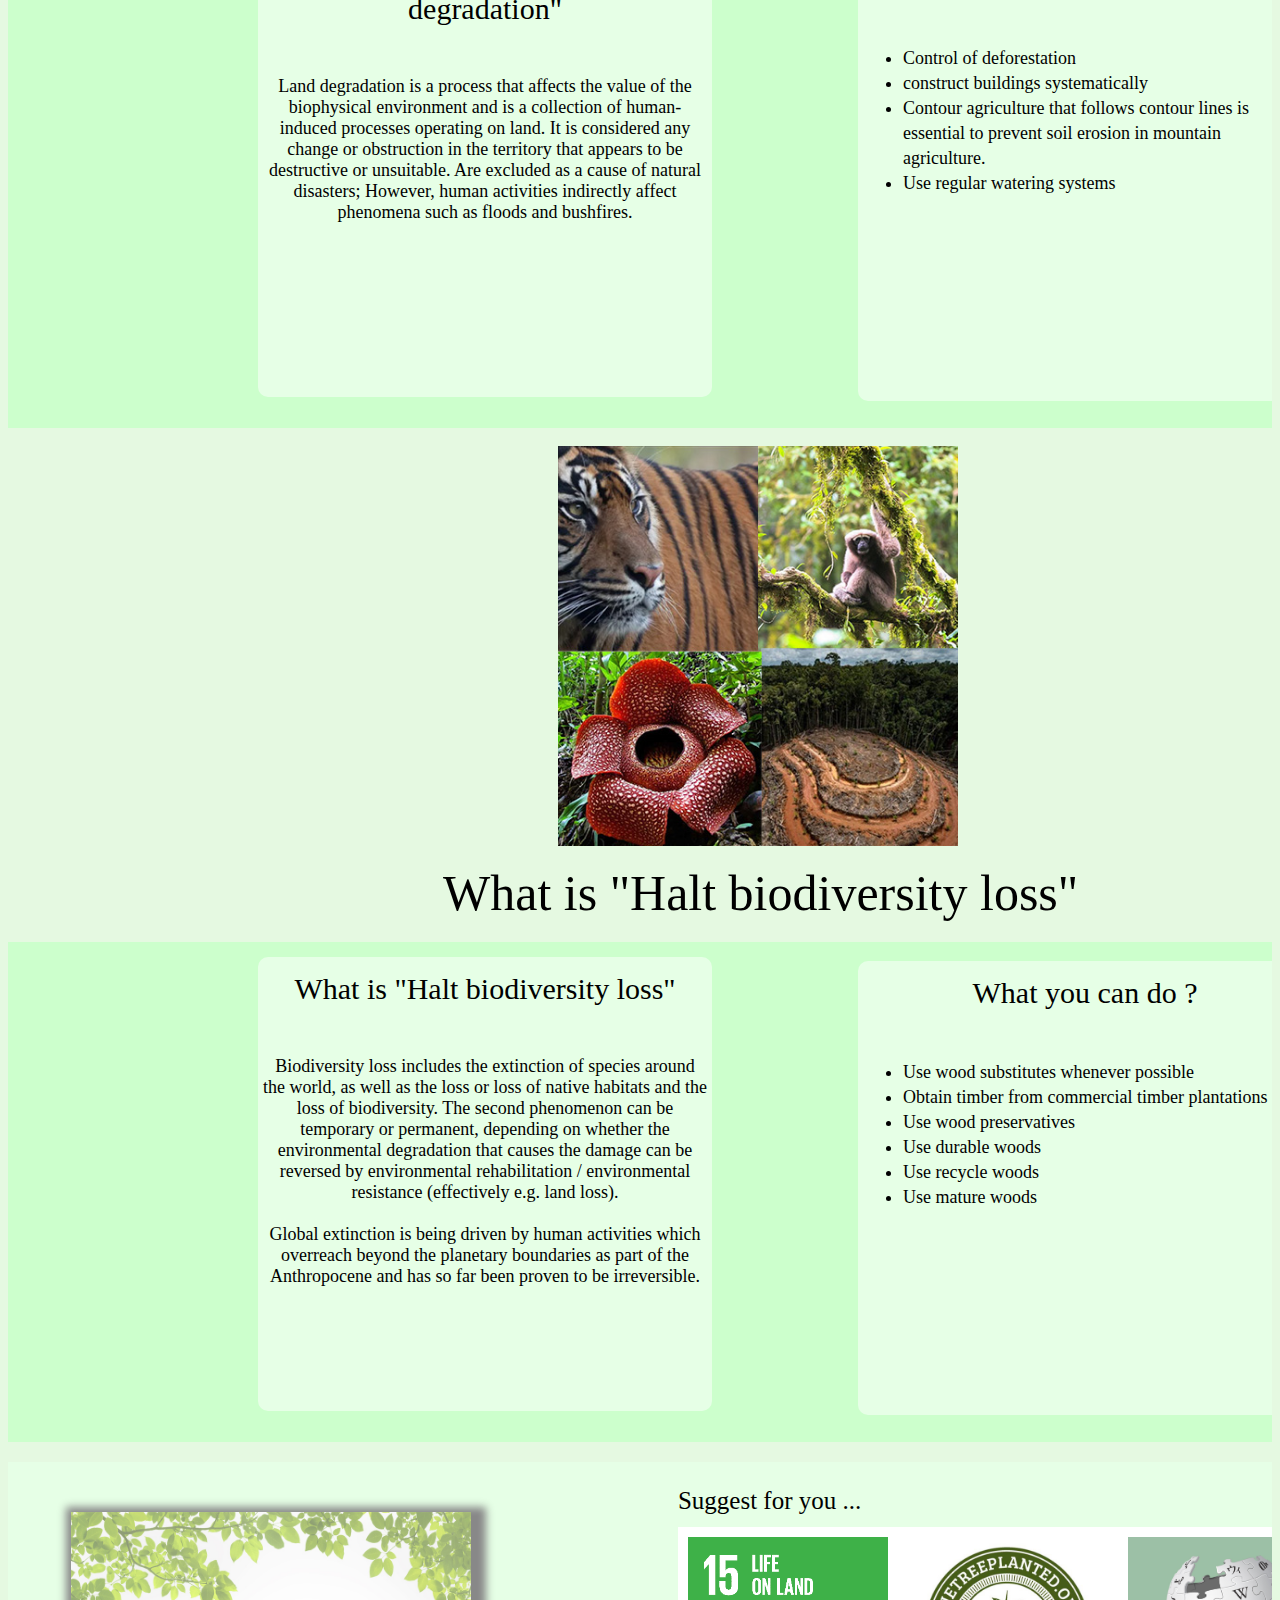
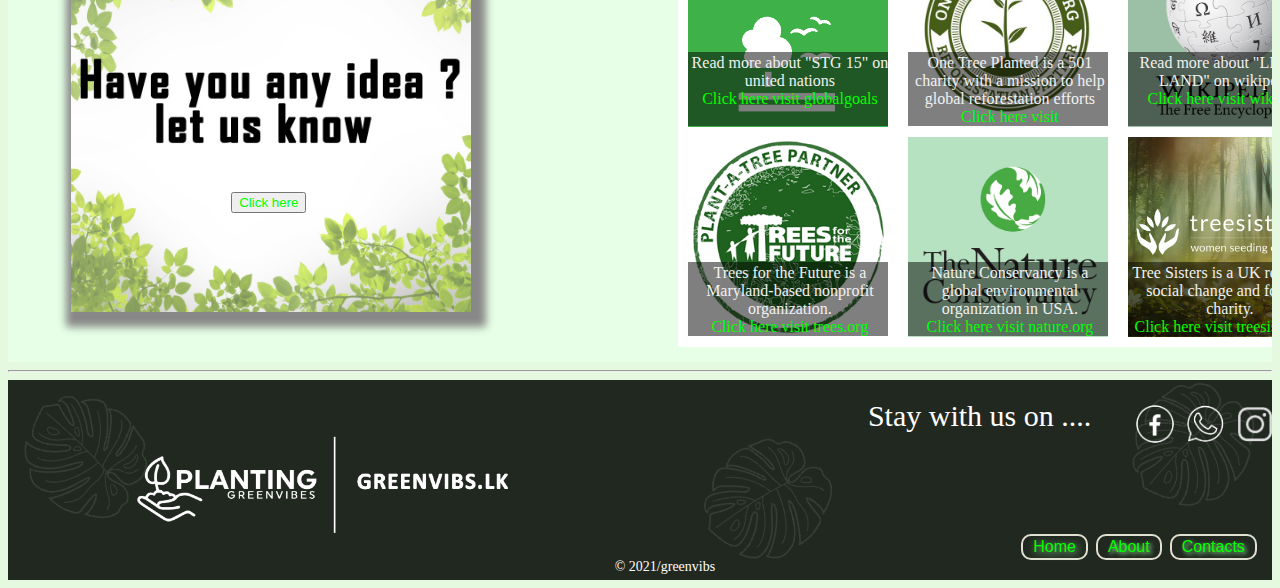
==== commit 5ed21a8c: "added index.html" ====
--- a/web/index.html
+++ b/web/index.html
@@ -1,294 +1,317 @@
-<html>
-<head> 
-<link rel="stylesheet" href="green.css">
-</head>
-<body>
-
-
- <div class="hed">
- <div class="logohead"></div>
- <div class="log">
-<div class="a"></div>
-<div class="b"></div>
-<div class="c"></div>
-<div class="d"></div>
-<div class="e"></div>
-
-
-</div>
- 
- </div>
- 
- 
- </div>
-
-<div class="cimg"><div class="mid"><b>ONE PLANT FOR FUTURE</b></div></div>
-<br>
-
-<div class="picc">
-<div class="frame">
-<div class="butpossition">
-<button class="bt"> <b>Join with us</b></button><br>
-<br>
-<button class="bt"> <b>Future goals</b></button><br><br>
-<button class="bt"> <b>About us</b></button>
-</div>
-</div>
-</div>
-
-
-<div class="card">
-
-<div class="coni">
-
-</div>
-<div class="doimg"><div class="text5">Do you know about <b>"kubuk tree"</b>?.Let's know.<br><a href="https://www.nature.org/en-us/">Click here</a></div></div>
-
-
-</div>
-<div class="card2">
-
-<div class="coni2">
-
-</div>
-<div class="doimg"><div class="text5">No time to plant trees? Let's plant ,on the way!<br><a href="https://www.nature.org/en-us/">Click here</a></div></div>
-
-
-</div>
-
-<div class="card3">
-
-<div class="coni3">
-
-</div>
-<div class="doimg"><div class="text5">Hurry up!.world needs more plants,let's start !.<br><a href="https://www.nature.org/en-us/">Click here</a></div></div>
-
-
-</div>
-
-
-
-
-
-</body>
-
-
-</html>
-
-
-
-
-
-<div class="wp">
-
-<div class="why"><br><b>Why</b> <br>Planting <br>Is Important To Us?<div class="whyin">
-Answer is "every thing is given by tree". trees are beginning of every food.without trees we can't about tomorrow.
-</div>  </div>
-<div class="what"><br><b>What</b><br> You Can<br> Do?<div class="whatin">start with a small step.start planting as much as you can</div></div>
-
-
-</div>
-
-<div class="class">
-<center><h1 class="font">LIFE ON LAND</h1></center>
-<p class="sus"><b>-Sustainable Development Goals 15th-</b></p>
-<div class="on"><h3>WHAT IS SUSTAINABLE DEVELOPMENT ?<br><br>  </h3>Sustainable development is an organizing principle for meeting human development goals while simultaneously sustaining the ability of natural systems to provide the natural resources and ecosystem services on which the economy and society depend. The desired result is a state of society where living conditions and resources are used to continue to meet human needs without undermining the integrity and stability of the natural system. Sustainable development can be defined as development that meets the needs of the present without compromising the ability of future generations to meet their own needs. Sustainability goals, such as the current UN-level Sustainable Development Goals, address the global challenges, including poverty, inequality, climate change, environmental degradation, peace, and justice.</div>
-<div class="os"><h3> LIFE ON LAND</h3><br>Sustaining life on land means preserving and restoring terrestrial biodiversity and ecosystems such as forests, wetlands, grasslands, drylands and mountains by halting deforestation, fragmentation and overgrazing and reversing desertification and land degradation. Terrestrial ecosystems–comprising roughly 30 percent of the planet’s surface–provide us with sources of water, food, fuel, shelter and medicine, help mitigate carbon emissions and help us to adapt to the impact of changing climate. For example, more than 1.6 billion people directly depend on forest biodiversity and ecosystem services for their livelihoods, which also underpin the health and resilience of all our economies and societies.</div>
-<div class="op"><h3>TARGETS</h3>
-<div class="text10">
-<ul>
-<li>Conserve and restore terrestrial and freshwater ecosystems</li>
-
-<li>End deforestation and restore degraded forests</li>
-
-<li>End desertification and restore degraded land</li>
-
-<li>Ensure conservation of mountain ecosystems</li>
-
-<li>Protect biodiversity and natural habitats</li>
-
-<li>Promote access to genetic resources and fair sharing of the benefits</li>
-
-<li>Eliminate poaching and trafficking of protected species</li>
-
-<li>Prevent invasive alien species on land and in water ecosystems</li>
-
-<li>Integrate ecosystem and biodiversity in governmental planning</li>
-
-<li>Increase financial resources to conserve and sustainably use ecosystem and biodiversity</li>
-
-<li>Finance and incentivize sustainable forest management</li>
-
-<li>Combat global poaching and trafficking</li>
-</ul>
-</div>
-</div>
-
-
-
-
-
-
-</div>
-
-<div class="wc">
-
-
-<div class="forest"><div class="tex"><b>Sustainably manage forests</b></div></div>
-<div class="forestinclude"><div class="headings">What is "Sustainably manage forests"</div><div class="text3">Sustainable Forest Management (SFM) is the management of forests according to the principles of sustainable development. Sustainable forest management must maintain a balance between three main pillars: environmental, economic and socio-cultural.<br><br>
-Successful implementation of sustainable forest management will bring integrated benefits to all, from the protection of indigenous livelihoods to the protection of biodiversity and ecosystems provided by forests, to the reduction of rural poverty and the impact of climate change. Forest conservation is essential to stop climate change.
-
-</div></div>
-<div class="forestinclude2"><div class="headings2">What you can do ?</div><div class="text4">
-<ul>
-  <li> Use wood substitutes whenever possible</li>
-  <li> Obtain timber from commercial timber plantations</li>
-  <li> Use wood preservatives</li>
-  <li> Use durable woods</li>
-  <li> Use recycle woods</li>
-  <li> Use mature woods</li>
-  
-  
-</ul>
-
-
-
-</div></div>
-</div>
-
-<div class="wd">
-
-<div class="niya"><div class="tex"><b>Prevent desertification</b></div></div>
-<div class="forestinclude"><div class="headings">What is "Prevent desertification"</div><div class="text3">Desertification is land degradation that occurs in dry lands. Natural processes are triggered by human activity, where biological activity is lost or fertile areas become increasingly arid. It is the spread of arid areas caused by various factors such as climate change (especially current global warming)  and overuse of soil as a substitute for human activity.</div></div>
-<div class="forestinclude2"><div class="headings2">What you can do ?</div>
-<div class="text4">
-<ul>
-  <li> 
-Sustainable forest use 
-</li>
-  <li> Avoid adding invasive species to the forest.</li>
-  <li> Forest fire prevention
- </li>
-  <li> Use regular watering systems</li>
-  <li> Preventing the entry of chemicals into the forest</li>
-  
-  
-  
-</ul>
-
-
-
-</div>
-
-</div>
-
-</div>
-<div class="we">
-<div class="land"><div class="tex"><b>Halt and reverse land degradation</b></div></div>
-<div class="forestinclude"><div class="headings">What is "Halt and reverse land degradation"</div><div class="text3">Land degradation is a process that affects the value of the biophysical environment and is a collection of human-induced processes operating on land.  It is considered any change or obstruction in the territory that appears to be destructive or unsuitable. Are excluded as a cause of natural disasters; However, human activities indirectly affect phenomena such as floods and bushfires.</div></div>
-<div class="forestinclude2"><div class="headings2">What you can do ?</div>
-<div class="text4">
-<ul>
-  <li> Control of deforestation</li>
-  <li> construct buildings systematically</li>
-  <li> Contour agriculture that follows contour lines is essential to prevent soil erosion in mountain agriculture.</li>
-  <li> Use regular watering systems</li>
-  
-  
-  
-</ul>
-
-
-
-</div>
-
-
-</div>
-</div>
-<div class="wf">
-<div class="bio"><div class="tex"><b>Halt biodiversity loss</b></div></div>
-<div class="forestinclude"><div class="headings">What is "Halt biodiversity loss"</div><div class="text3">Biodiversity loss includes the extinction of species around the world, as well as the loss or loss of native habitats and the loss of biodiversity. The second phenomenon can be temporary or permanent, depending on whether the environmental degradation that causes the damage can be reversed by environmental rehabilitation / environmental resistance (effectively e.g. land loss).<br><br>Global extinction is being driven by human activities which overreach beyond the planetary boundaries as part of the Anthropocene and has so far been proven to be irreversible.</div></div>
-<div class="forestinclude2"><div class="headings2">What you can do ?</div>
-<div class="text4">
-<ul>
-  <li> Use wood substitutes whenever possible</li>
-  <li> Obtain timber from commercial timber plantations</li>
-  <li> Use wood preservatives</li>
-  <li> Use durable woods</li>
-  <li> Use recycle woods</li>
-  <li> Use mature woods</li>
-  
-  
-</ul>
-
-
-
-</div>
-
-</div>
-</div>
-<div class="wg">
-<div class="rock">
-<button class="joinbutton">Click here </button>
-
-</div>
-
-
-<div class="sugest">
-
-<div class="eks">
-<div class="cot1"></div>
-<div class="cotx"><div class="downtext">Read more about "STG 15" on united nations<br><a href="https://www.globalgoals.org/15-life-on-land">Click here visit globalgoals </a> </div></div>
-<div class="coty"><div class="downtext">One Tree Planted is a 501 charity with a mission to help global reforestation efforts<br><a href="https://onetreeplanted.org/">Click here visit </a></div></div>
-<div class="cotz"><div class="downtext">Read more about "LIFE ON LAND" on wikipedia.<br><a href="https://en.wikipedia.org/wiki/Life_on_Land">Click here visit wikipedia</a></div></div>
-<div class="cot2"></div>
-<div class="cot3"></div>
-</div>
-<div class="dks">
-<div class="cot4"><div class="downtext2">Trees for the Future is a Maryland-based nonprofit organization.<br><a href="https://trees.org/">Click here visit trees.org</a></div></div>
-<div class="cot5"><div class="downtext2">
-Nature Conservancy is a global environmental organization in USA.<br><a href="https://www.nature.org/en-us/">Click here visit nature.org</a></div></div>
-<div class="cot6"><div class="downtext2">Tree Sisters is a UK registered social change and forestry charity.<br><a href="https://treesisters.org/">Click here visit treesisters.org</a></p></div></div>
-
-</div>
-<div class="text9">Suggest for you ...</div>
-
-
-
-
-</div>
-
-
-
-</div>
-<hr>
-<div class="footer">
-
-
-
-<div class="tab">
-
-<button class="button button1">Home</button>
-<button class="button button2">About</button>
-<button class="button button3">Contacts</button>
-
-</div>
-
-<div class="asd">
-<div class="wa">  Stay with us on .... </div>
-<div class="ka"></div>
-<div class="kb"></div>
-<div class="kc"></div>
-<div class="kd"></div>
-
-</div>
-
-<div class="greenlogo"></div>
-
-<div class="footertext">© 2021/greenvibs</div>
-
-
-</body>
-
-
+<html>
+<head> 
+  
+<link rel="stylesheet" href="webcss/green.css">
+</head>
+
+<body>
+
+
+ <div class="hed">
+ 
+ <button class="buttonx"><b><a href="https://www.greenvibes.lk/">CONTACT US </b></a></button>
+ <button class="buttonx"><b><a href="contact.html">JOIN WITH US</b></a></button>
+	  <button class="buttonx"><b><a href="about greenvibes.html">  ABOUT GREENVIBS</b></a></button>
+	  <button class="buttonx"><b><a href="index.html">HOME</b></a></button>
+	  
+ <div class="logohead"></div>
+ 
+ 
+ </div>
+ 
+ 
+ </div>
+
+<div class="cimg"><div class="mid"><b>ONE PLANT FOR FUTURE</b></div></div>
+<br>
+
+<div class="picc">
+<div class="frame">
+<div class="butpossition">
+<button class="bt"> <b><a href="contact.html">Join with greenvibs planting</b></a></button><br>
+<br>
+<button class="bt"> <b><a href="about greenvibes.html">Our master plan</b></a></button><br><br>
+<button class="bt"> <b><a href="about greenvibes.html">About grennvibs planting</b></a></button>
+</div>
+</div>
+</div>
+
+
+<div class="card">
+
+<div class="coni">
+
+</div>
+<div class="doimg"><div class="text5">Do you know about <b>"kubuk tree"</b>?.Let's know.<br><a href="https://en.wikipedia.org/wiki/Terminalia_arjuna">Click here</a></div></div>
+
+
+</div>
+<div class="card2">
+
+<div class="coni2">
+
+</div>
+<div class="doimg"><div class="text5">No time to plant trees? Let's plant ,on the way!<br><a href="page2.html">Click here</a></div></div>
+
+
+</div>
+
+<div class="card3">
+
+<div class="coni3">
+
+</div>
+<div class="doimg"><div class="text5">Hurry up!.world needs more plants,let's start !.<br><a href="page2.html">Click here</a></div></div>
+
+
+</div>
+
+
+
+
+
+</body>
+
+
+</html>
+
+
+<br>
+
+
+<div class="wp">
+
+<div class="why"><br><b>Why</b> <br>Planting <br>Is Important To Us?<div class="whyin">
+Answer is "every thing is given by tree". trees are beginning of every food.without trees we can't think about tomorrow.
+</div>  </div>
+<div class="what"><br><b>What</b><br> You Can<br> Do?<div class="whatin">start with a small step.start planting as much as you can</div></div>
+
+
+</div>
+<br>
+<div class="your">
+<div class="your1"></div>
+<div class="your2"><h1><center>Greenvibs and Planting</h1><br>we are live on earth.we must protect it.<br>
+tree planting is one of the best to do this.
+<br>
+tree planting is a major role of united nation's <b>"life on land"</b> globle goal.
+<b>greenvibes</b> us hope to encourage you to plant as much as you can.</center></div>
+
+</div>
+<div class="class">
+<center><h1 class="font">LIFE ON LAND</h1></center>
+<p class="sus"><b>-Sustainable Development Goals 15th-</b></p>
+<div class="on"><h3>WHAT IS SUSTAINABLE DEVELOPMENT ?<br><br>  </h3>Sustainable development is an organizing principle for meeting human development goals while simultaneously sustaining the ability of natural systems to provide the natural resources and ecosystem services on which the economy and society depend. The desired result is a state of society where living conditions and resources are used to continue to meet human needs without undermining the integrity and stability of the natural system. Sustainable development can be defined as development that meets the needs of the present without compromising the ability of future generations to meet their own needs. Sustainability goals, such as the current UN-level Sustainable Development Goals, address the global challenges, including poverty, inequality, climate change, environmental degradation, peace, and justice.</div>
+<div class="os"><h3> LIFE ON LAND</h3><br>Sustaining life on land means preserving and restoring terrestrial biodiversity and ecosystems such as forests, wetlands, grasslands, drylands and mountains by halting deforestation, fragmentation and overgrazing and reversing desertification and land degradation. Terrestrial ecosystems–comprising roughly 30 percent of the planet’s surface–provide us with sources of water, food, fuel, shelter and medicine, help mitigate carbon emissions and help us to adapt to the impact of changing climate. For example, more than 1.6 billion people directly depend on forest biodiversity and ecosystem services for their livelihoods, which also underpin the health and resilience of all our economies and societies.</div>
+<div class="op"><h3>TARGETS</h3>
+<div class="text10">
+<ul>
+<li>Conserve and restore terrestrial and freshwater ecosystems</li>
+
+<li>End deforestation and restore degraded forests</li>
+
+<li>End desertification and restore degraded land</li>
+
+<li>Ensure conservation of mountain ecosystems</li>
+
+<li>Protect biodiversity and natural habitats</li>
+
+<li>Promote access to genetic resources and fair sharing of the benefits</li>
+
+<li>Eliminate poaching and trafficking of protected species</li>
+
+<li>Prevent invasive alien species on land and in water ecosystems</li>
+
+<li>Integrate ecosystem and biodiversity in governmental planning</li>
+
+<li>Increase financial resources to conserve and sustainably use ecosystem and biodiversity</li>
+
+<li>Finance and incentivize sustainable forest management</li>
+
+<li>Combat global poaching and trafficking</li>
+</ul>
+</div>
+</div>
+
+
+
+
+
+
+</div>
+<br>
+<div class="im1"></div><br>
+<div class="txn">Sustainably manage forests</div>
+<div class="wc">
+
+
+<!--<div class="forest"><div class="tex"><b>Sustainably manage forests</b></div>--></div>
+<div class="forestinclude1"><div class="headings">What is "Sustainably manage forests"</div><div class="text3">Sustainable Forest Management (SFM) is the management of forests according to the principles of sustainable development. Sustainable forest management must maintain a balance between three main pillars: environmental, economic and socio-cultural.<br><br>
+Successful implementation of sustainable forest management will bring integrated benefits to all, from the protection of indigenous livelihoods to the protection of biodiversity and ecosystems provided by forests, to the reduction of rural poverty and the impact of climate change. Forest conservation is essential to stop climate change.
+
+</div></div>
+<div class="forestinclude2"><div class="headings2">What you can do ?</div><div class="text4">
+<ul>
+  <li> Use wood substitutes whenever possible</li>
+  <li> Obtain timber from commercial timber plantations</li>
+  <li> Use wood preservatives</li>
+  <li> Use durable woods</li>
+  <li> Use recycle woods</li>
+  <li> Use mature woods</li>
+  
+  
+</ul>
+
+
+
+</div></div>
+</div>
+<br>
+<br>
+<div class="im11"></div><br>
+<div class="txn1">What is "Prevent desertification"</div>
+<div class="wd">
+
+<!--<div class="niya"><div class="tex"><b>Prevent desertification</b></div>--></div>
+<div class="forestinclude1"><div class="headings">What is "Prevent desertification"</div><div class="text3">Desertification is land degradation that occurs in dry lands. Natural processes are triggered by human activity, where biological activity is lost or fertile areas become increasingly arid. It is the spread of arid areas caused by various factors such as climate change (especially current global warming)  and overuse of soil as a substitute for human activity.</div></div>
+<div class="forestinclude2"><div class="headings2">What you can do ?</div>
+<div class="text4">
+<ul>
+  <li> 
+Sustainable forest use 
+</li>
+  <li> Avoid adding invasive species to the forest.</li>
+  <li> Forest fire prevention
+ </li>
+  <li> Use regular watering systems</li>
+  <li> Preventing the entry of chemicals into the forest</li>
+  
+  
+  
+</ul>
+
+
+
+</div>
+
+</div>
+
+</div>
+<br>
+<br>
+<div class="im12"></div><br>
+<div class="txn4">What is "Halt and reverse land degradation"</div>
+<div class="we">
+<div class="land"><div class="tex"><b></b></div></div>
+<div class="forestinclude"><div class="headings">What is "Halt and reverse land degradation"</div><div class="text3">Land degradation is a process that affects the value of the biophysical environment and is a collection of human-induced processes operating on land.  It is considered any change or obstruction in the territory that appears to be destructive or unsuitable. Are excluded as a cause of natural disasters; However, human activities indirectly affect phenomena such as floods and bushfires.</div></div>
+<div class="forestinclude2"><div class="headings2">What you can do ?</div>
+<div class="text4">
+<ul>
+  <li> Control of deforestation</li>
+  <li> construct buildings systematically</li>
+  <li> Contour agriculture that follows contour lines is essential to prevent soil erosion in mountain agriculture.</li>
+  <li> Use regular watering systems</li>
+  
+  
+  
+</ul>
+
+
+
+</div>
+
+
+</div>
+</div>
+<br>
+<div class="im13"></div><br>
+<div class="txn3">What is "Halt biodiversity loss"</div>
+<div class="wf">
+<div class="bio"><div class="tex"><b></b></div></div>
+<div class="forestinclude"><div class="headings">What is "Halt biodiversity loss"</div><div class="text3">Biodiversity loss includes the extinction of species around the world, as well as the loss or loss of native habitats and the loss of biodiversity. The second phenomenon can be temporary or permanent, depending on whether the environmental degradation that causes the damage can be reversed by environmental rehabilitation / environmental resistance (effectively e.g. land loss).<br><br>Global extinction is being driven by human activities which overreach beyond the planetary boundaries as part of the Anthropocene and has so far been proven to be irreversible.</div></div>
+<div class="forestinclude2"><div class="headings2">What you can do ?</div>
+<div class="text4">
+<ul>
+  <li> Use wood substitutes whenever possible</li>
+  <li> Obtain timber from commercial timber plantations</li>
+  <li> Use wood preservatives</li>
+  <li> Use durable woods</li>
+  <li> Use recycle woods</li>
+  <li> Use mature woods</li>
+  
+  
+</ul>
+
+
+
+</div>
+
+</div>
+</div>
+<div class="wg">
+<div class="rock">
+<button class="joinbutton"><a href="contact.html">Click here </a></button>
+
+</div>
+
+
+<div class="sugest">
+
+<div class="eks">
+<div class="cot1"></div>
+<div class="cotx"><div class="downtext">Read more about "STG 15" on united nations<br><a class="dox"  href="https://www.globalgoals.org/15-life-on-land">Click here visit globalgoals </a> </div></div>
+<div class="coty"><div class="downtext">One Tree Planted is a 501 charity with a mission to help global reforestation efforts<br><a class="dox"  href="https://onetreeplanted.org/">Click here visit </a></div></div>
+<div class="cotz"><div class="downtext">Read more about "LIFE ON LAND" on wikipedia.<br><a class="dox" href="https://en.wikipedia.org/wiki/Life_on_Land"> Click here visit wikipedia</a></div></div>
+<div class="cot2"></div>
+<div class="cot3"></div>
+</div>
+<div class="dks">
+<div class="cot4"><div class="downtext2">Trees for the Future is a Maryland-based nonprofit organization.<br><a class="dox"  href="https://trees.org/">Click here visit trees.org</a></div></div>
+<div class="cot5"><div class="downtext2">
+Nature Conservancy is a global environmental organization in USA.<br><a class="dox"  href="https://www.nature.org/en-us/">Click here visit nature.org</a></div></div>
+<div class="cot6"><div class="downtext2">Tree Sisters is a UK registered social change and forestry charity.<br><a  class="dox" href="https://treesisters.org/">Click here visit treesisters.org</a></p></div></div>
+
+</div>
+<div class="text9">Suggest for you ...</div>
+
+
+
+
+</div>
+
+
+
+</div>
+<hr>
+<div class="footer">
+
+
+
+<div class="tab">
+
+<button class="button button1"><a href="https://www.greenvibs.lk/">Home</a></button>
+<button class="button button2"><a href="about greenvibes.html">About</a></button>
+<button class="button button3"><a href="https://www.greenvibs.lk/">Contacts</a></button>
+
+</div>
+
+<div class="asd">
+<div class="wa">  Stay with us on .... </div>
+<a href="https://www.greenvibs.lk/"><div class="ka"></div></a>
+<a href="www.greenvibs.lk/"><div class="kb"></div></a>
+<a href="www.greenvibs.lk/"><div class="kc"></div></a>
+<a href="www.greenvibs.lk/"><div class="kd"></div></a>
+
+</div>
+
+<div class="greenlogo"></div>
+
+<div class="footertext">© 2021/greenvibs</div>
+
+
+
+</body>
+
+
+
 </html>--- a/web/webcss/green.css
+++ b/web/webcss/green.css
@@ -0,0 +1,1027 @@
+body {
+	background-color:#E5F9E1 ;
+	
+}
+.hed{
+ width:100%;
+ height:100px;
+ background-color:white;
+ overflow:hidden;
+ background-image: url("");
+	background-repeat:no-repeat;
+	  background-size:cover;
+	
+	
+}
+
+.log{
+width:250px;
+height:40px;
+background-color:;
+overflow:hidden;
+margin-left:80%;
+margin-top:-70px;
+}
+
+.b{
+	width:40px;
+	height:40px;
+	background-color:;
+	overflow:hidden;
+margin-left:50px;
+margin-top:-40px;
+ background-image: url("../image/s/facebook-png-icon-follow-us-facebook-1.png");
+	 background-repeat:no-repeat;
+	  background-size:cover;
+	  border:10px;
+}
+.a{
+	width:40px;
+	height:40px;
+	background-color:;
+	overflow:hidden;
+	 background-image: url("../image/s/images/home-logo-md.png");
+	 background-repeat:no-repeat;
+	  background-size:cover;
+	  
+	
+}
+.c{
+	width:50px;
+	height:40px;
+	background-color:;
+	overflow:hidden;
+margin-left:100px;
+margin-top:-40px;
+background-image: url("../image/s/WhatsApp_Logo_1.png");
+	 background-repeat:no-repeat;
+	  background-size:cover;
+	
+}
+.d{
+	width:60px;
+	height:40px;
+	background-color:;
+	overflow:hidden;
+margin-left:150px;
+margin-top:-40px;
+background-image: url("../image/s/instagram_PNG9.png");
+	 background-repeat:no-repeat;
+	  background-size:cover;
+	  
+}
+.e{
+	width:40px;
+	height:40px;
+	background-color:;
+	overflow:hidden;
+margin-left:200px;
+margin-top:-40px;
+background-image: url("../image/s/1f9a438eaaf4f20885ecd763723479e7.png");
+	 background-repeat:no-repeat;
+	  background-size:cover;
+}
+
+
+.count{
+	width:200px;
+	height:100px;
+	background-color:blue;
+	overflow:hidden;
+}
+
+.web{
+	height:70px;
+	width:100px;
+	background-color:none;
+	margin-left:80%;
+	font-size:30px;
+	text-align:center;
+	
+	
+}
+.cimg{
+	width:100%;
+	height:640px;
+
+	overflow:hidden;
+	background-image: url("../images/lake.jpg");
+	background-repeat:no-repeat;
+	  background-size:cover;
+}
+.mid{
+	width:950px;
+	height:100px;
+	
+	font-family:"Audiowide", sans-serif;
+	color:white;
+	text-align:center;
+	padding-top:50px;
+	font-size:70px;
+	margin-left:20%;
+	margin-top:250px;
+	border-bottom:10px;
+	border-color:red;
+	text-shadow: 0 10px 16px 0 rgba(0,0,0,0.2), 0 10px 20px 0 rgba(0,0,0,0.19);
+	border-radius: 12px;
+	text-shadow: 2px 2px 4px white;
+}
+.new{
+	height:300px;
+	width:100%;
+	background-color:white;
+	
+}
+.join{
+	width:300px;
+	height:300px;
+	background-color:white;
+}
+.one{
+	height:50px;
+	width:300px;
+	background-color:#a7fcab;
+	overflow:hidden;
+	text-align:center;
+	padding-top:15px;
+	font-size:30px;
+	margin-bottom:10px;
+
+}
+.bt{
+	width:240px;
+	height:50px;
+	background-color:white;
+	font-size:20px;
+background-image:url("../images/cover2.png");
+
+	font-family:Arial Rounded MT Bold;
+	border:1px solid green;
+	border-radius: 5px 50px;
+	 text-shadow: 1px 1px 4px #99ff99;
+	 cursor: pointer;
+	 margin-left:-15px;
+	 
+	
+}
+.frame{
+	width:300px;
+	height:287px;
+	overflow:hidden;
+	background-color:;
+	
+	background-image:url("../images/cover.png");
+	border:1px solid white;
+	 box-shadow: 10px 10px 5px #aaaaaa;
+	border-radius: 0px;
+	margin-top:0px;
+	margin-left:20px;
+	border-radius:;
+}
+.wh{
+	width:100%;
+	height:400px;
+	overflow:hidden;
+	background-color:green;
+	margin-top:520px;
+}	
+	.wp{
+	width:100%;
+	height:300px;
+	overflow:hidden;
+	background-color:white;
+	margin-top:20px;
+}
+.why{
+	width:300px;
+	height:300px;
+	background-image:url("../images/plant_a_tree1.jpg") ;
+	background-repeat:no-repeat;
+	 background-size:cover;
+	 font-size:40px;
+	 text-align:center;
+	 text-shadow: 2px 2px 4px #d9d9d9;
+	 margin-left:10px;
+	 
+	 
+	 
+	
+	 
+	
+}
+.what{
+	width:300px;
+	height:300px;
+	background-image:url("../images/lee1.jpg") ;
+	background-repeat:no-repeat;
+	 background-size:cover;
+	 font-size:50px;
+	 text-align:center;
+	margin-left:800px;
+	margin-top:-300px;
+	text-shadow: 2px 2px 4px #d9d9d9;
+	
+}
+
+	
+	.class{
+	width:100%;
+	height:600px;
+	overflow:hidden;
+	background-color:#99ff99;
+	margin-top:20px;
+	
+}
+.life{
+	text-align:center;
+	font-size:40px;
+	
+	
+	
+}
+.sus{
+	
+	text-align:center;
+	font-size:12px;
+}
+	.wc{
+	width:100%;
+	height:500px;
+	overflow:hidden;
+	background-color:#ccffcc;
+	margin-top:20px;
+}
+.wd{
+	width:100%;
+	height:500px;
+	overflow:hidden;
+	background-color:#ccffcc;
+	margin-top:20px;
+}
+.we{
+	width:100%;
+	height:500px;
+	overflow:hidden;
+	background-color:#ccffcc;
+	margin-top:20px;
+}
+.font{
+	font-size:50px;
+	 text-shadow: 2px 2px 5px green;
+	 font-family:"Copperplate";
+}
+.on{
+	width:401px;
+	height:400px;
+	overflow:hidden;
+	background-color:;
+	border:2px solid white;
+		border-radius: 10px;
+		margin-left:30px;
+		margin-top:-40px;
+		text-align:center;
+		padding-left:5px;
+		padding-right:5px;
+}
+.os{
+	width:500px;
+	height:350px;
+	overflow:hidden;
+	background-color:;
+	border:2px solid white;
+		border-radius: 10px;
+		margin-top:-300px;
+		margin-left:500px;
+		text-align:center;
+		padding-left:5px;
+		padding-right:5px;
+}
+.op{
+	width:401px;
+	height:400px;
+	overflow:hidden;
+	background-color:;
+	border:2px solid white;
+		border-radius: 10px;
+		margin-left:1060px;
+		margin-top:-450px;
+		text-align:center;
+		padding-left:5px;
+		padding-right:5px;
+		list-style-type: none;
+}
+.forest{
+width:450px;
+	height:450px;
+	overflow:hidden;
+	background-color:;
+	border:2px solid white;
+margin-left:25px;
+margin-top:25px;
+background-image:url("../images/forest1.jpg");
+background-size:cover;
+border-radius: 10px; 
+text-align:center;
+font-size:50px;
+box-shadow: 10px 10px 5px #aaaaaa;
+
+	}
+	
+.line{
+	height:450px;
+	width:.900px;
+	border:2px solid white;
+	border-radius: 10px;
+	margin-left:65%;
+	margin-top:10%
+	background-color:black;
+	
+}
+.niya{
+width:450px;
+	height:450px;
+	overflow:hidden;
+	background-color:;
+	border:2px solid white;
+margin-left:25px;
+margin-top:25px;
+background-image:url("../images/w3.jpg");
+background-size:cover;
+border-radius: 10px; 
+box-shadow: 10px 10px 5px #aaaaaa;
+}
+.land{
+width:450px;
+	height:450px;
+	overflow:hidden;
+	background-color:;
+	
+margin-left:25px;
+margin-top:25px;
+background-image:url("../image/ida.jpg");
+background-size:cover;
+border-radius: 10px;
+
+} 
+
+.wf{
+	
+	width:100%;
+	height:500px;
+	overflow:hidden;
+	background-color:#ccffcc;
+	margin-top:20px;
+	
+}
+.bio{
+	width:450px;
+	height:450px;
+	overflow:hidden;
+	background-color:;
+	
+margin-left:25px;
+margin-top:25px;
+background-image:url("../imags/bio.jpg");
+background-size:cover;
+border-radius: 10px;
+
+}
+.wg{
+	
+	width:100%;
+	height:500px;
+	overflow:hidden;
+	background-color:#e6ffe6;
+	margin-top:20px;
+}
+ .asd{
+	 width:500px;
+	 height:100px;
+	 font-family:Calibri ;
+	 margin-left:65%;
+	 margin-top:-240px;
+	
+ }
+ .wa{
+	 width:300px;
+	 height:50px;
+	 background-color:#212820;
+	 overflow:hidden;
+	 color:white;
+	 text-align:center;
+	 font-size:30px;
+	 font-family: Agency FB;
+	  font-family:Calibri;
+	  margin-top:9px;
+	 
+	
+ }
+.ka{
+	 width:50px;
+	 height:50px;
+	 background-color:;
+	 overflow:hidden;
+	 margin-left:450px;
+	 margin-top:-50px;
+	 background-image:url("../images/22.png");
+	 background-size:cover;
+	
+}
+.kb{
+	 width:50px;
+	 height:50px;
+	 background-color:;
+	 overflow:hidden;
+	 margin-left:400px;
+	 margin-top:-50px;
+	 background-image:url("../images/44.png");
+	 background-size:cover;
+	 
+}
+.kc{
+	 width:50px;
+	 height:50px;
+	 background-color:;
+	 overflow:hidden;
+	 margin-left:350px;
+	 margin-top:-50px;
+	 background-image:url("../images/33.png");
+	 background-size:cover;
+}
+.kd{
+	 width:50px;
+	 height:50px;
+	 background-color:;
+	 overflow:hidden;
+	 margin-left:300px;
+	 margin-top:-50px;
+	 background-image:url("../images/11.png");
+	 background-size:cover;
+}
+ 
+
+
+
+
+
+.footer{
+	width:100%;
+	height:200px;
+	overflow:hidden;
+	background-color:black;
+	background-image:url("../images/fott.png");
+background-size:cover;
+}
+
+ 
+
+.button {
+  background-color: #4CAF50;
+  border: none;
+  color: white;
+  padding: 2px 10px;
+  text-align: center;
+  text-decoration: none;
+  display: inline-block;
+  font-size: 16px;
+  margin: 4px 2px;
+  cursor: pointer;
+  border-radius: 10px;
+  
+ 
+}
+
+.button1 {
+  background-color:#212820; 
+  color: white; 
+  border: 2px solid #e0e0d1;
+  text-shadow: 2px 2px 8px #99ff99;
+}
+
+.button2 {
+  background-color:#212820; 
+  color: white; 
+  border: 2px solid #e0e0d1;
+  text-shadow: 2px 2px 4px #99ff99;
+}
+
+.button3 {
+  background-color: #212820; 
+  color: white; 
+  border: 2px solid #e0e0d1;
+  text-shadow: 2px 2px 4px #99ff99;
+}
+
+.button4 {
+  background-color: #212820;
+  color: black;
+  border: 2px solid #e7e7e7;
+}
+
+.button5 {
+  background-color: white;
+  color: black;
+  border: 2px solid #555555;
+}
+.tab{
+	
+	width:500px;
+	height:100px;
+	margin-left:80%;
+	margin-top:150px;
+	
+}
+.greenlogo{
+	width:400px;
+	height:150px;
+	background-color:;
+	margin-top:-90px;
+	margin-left:10%;
+	background-image:url("../images/name.png");
+	background-size:cover;
+}
+.picc{
+	width:100%;
+	height:300px;
+	overflow:hidden;
+	background-color:;
+	margin-top:00px;
+	
+}
+.card{
+	width:300px;
+	height:300px;
+	background-color:yellow;
+	box-shadow: 10px 10px 5px #aaaaaa;
+	margin-top:-300px;
+	margin-left:1200px;
+	font-size:25px;
+	text-align:center;
+	
+	
+
+}
+.coni{
+	width:300px;
+	height:200px;
+	background-color:white;
+	background-image:url("../images/kub.jpg");
+	background-size:cover;
+}
+.doimg{
+	width:300px;
+	height:100px;
+	background-color:white;
+	margin-top:0px;
+	overflow:hidden;
+	cursor: pointer;
+}
+.card2{
+	width:300px;
+	height:300px;
+	background-color:yellow;
+	box-shadow: 10px 10px 5px #aaaaaa;
+	margin-top:-300px;
+	margin-left:0px;
+	
+	
+
+}
+.coni{
+	width:300px;
+	height:200px;
+	background-color:white;
+	background-image:url("../images/kub.jpg");
+	background-size:cover;
+}
+.doimg{
+	width:300px;
+	height:100px;
+	background-color:white;
+	margin-top:0px;
+	overflow:hidden;
+	cursor: pointer;
+}
+.card2{
+	width:300px;
+	height:300px;
+	background-color:yellow;
+	box-shadow: 10px 10px 5px #aaaaaa;
+	margin-top:-300px;
+	margin-left:830px;
+	font-size:25px;
+	text-align:center;
+	
+}
+.coni2{
+	width:300px;
+	height:200px;
+	background-color:white;
+	background-image:url("../images/sad.jpg");
+	background-size:cover;
+}
+.doimg{
+	width:300px;
+	height:100px;
+	background-color:white;
+	margin-top:0px;
+	overflow:hidden;
+	cursor: pointer;
+}
+.card3{
+	width:300px;
+	height:300px;
+	background-color:yellow;
+	box-shadow: 10px 10px 5px #aaaaaa;
+	margin-top:-300px;
+	margin-left:450px;
+	font-size:25px;
+	text-align:center;
+	
+	
+	
+
+}
+.coni3{
+	width:300px;
+	height:200px;
+	background-color:white;
+	background-image:url("../images/tetss.jpg");
+	background-size:cover;
+}
+.doimg{
+	width:300px;
+	height:100px;
+	background-color:white;
+	margin-top:0px;
+	overflow:hidden;
+}
+
+
+.sugest{
+	
+	width:660px;
+	height:420px;
+	background-color:yellow;
+	margin-left:53%;
+	margin-top:-645px;
+	
+}
+.eks{
+	
+	width:660px;
+	height:220px;
+	background-color:white;
+	margin-top:260px;
+}	
+.dks{
+	width:660px;
+	height:220px;
+	background-color:white;
+	margin-top:-20px;
+	
+}
+
+  
+	
+}
+.cot3{
+	width:200px;
+	height:200px;
+	background-color:gray;
+	overflow:hidden;
+	border-style: solid;
+	 background-image:url("../images/treeorg.png");
+  background-size:cover;
+
+  
+  
+	
+}
+.cot4{
+	width:200px;
+	height:200px;
+	background-color:red;
+	overflow:hidden;
+	border-style: solid;
+  border-width: 10px;
+
+  margin-top:0px;
+  border-color: white;
+   background-image:url("../images/treeorg.png");
+  background-size:cover;
+	
+}
+.cot5{
+	width:200px;
+	height:200px;
+	background-color:red;
+	overflow:hidden;
+	border-style: solid;
+  border-width: 10px;
+margin-left:220px;
+  margin-top:-220px;
+  border-color: white;
+   background-image:url("../images/The-Nature-Conservancy2.jpg");
+  background-size:cover;
+  
+	
+}
+.cot6{
+	width:200px;
+	height:200px;
+	background-color:red;
+	overflow:hidden;
+	border-style: solid;
+  border-width: 10px;
+margin-left:440px;
+  margin-top:-220px;
+  border-color: white;
+   background-image:url("../images/tslogo-cover.jpg");
+  background-size:cover;
+  
+	
+}
+.cotx{
+	width:200px;
+	height:200px;
+	background-color:;
+	overflow:hidden;
+	border-style: solid;
+  border-width: 10px;
+margin-left:0px;
+  margin-top:-220px;
+  border-color: white;
+  background-image:url("../images/dddf.png");
+  background-size:cover;
+  
+	
+}
+.coty{
+	width:200px;
+	height:200px;
+	background-color:gray;
+	overflow:hidden;
+	border-style: solid;
+	margin-left:220px;
+	margin-top:-220px;
+	  border-width: 10px;
+	  border-color: white;
+	  background-image:url("../images/OTPReforistrationPartner.jpg");
+  background-size:cover;
+
+  
+  
+	
+}
+.cotz{
+	width:200px;
+	height:200px;
+	background-color:gray;
+	overflow:hidden;
+	border-style: solid;
+	margin-left:440px;
+	margin-top:-220px;
+	  border-width: 10px;
+	  border-color: white;
+	  background-image:url("../images/wiki.jpg");
+  background-size:cover;
+
+  
+  
+	
+}
+.rock{
+	
+	width:400px;
+	height:400px;
+	background-color:yellow;
+	background-image:url("../images/youi.jpg");
+	background-size:cover;
+	overflow:hidden;
+	margin-top:50px;
+	margin-left:5%;
+	box-shadow: 5px 5px 8px 10px #888888;
+}
+.whyin{
+	background-color:;
+	width:330px;
+	height:220px;
+	margin-left:330px;
+	margin-top:-250px;
+	border:2px solid white;
+		border-radius: 10px;
+		font-size:30px;
+		text-align:center;
+		padding-top:55px;
+		padding-left:5px;
+		padding-right:5px;
+		font-family:Calibri;
+		
+	
+}
+.whatin{
+	background-color:;
+	width:330px;
+	height:180px;
+	margin-left:330px;
+	margin-top:-220px;
+	border:2px solid white;
+		border-radius: 10px;
+		font-size:30px;
+		text-align:center;
+		padding-top:75px;
+		padding-left:5px;
+		padding-right:5px;
+		font-family:Calibri;
+	
+}
+.joinbutton
+{
+	margin-top:70%;
+	margin-left:40%;	
+}
+.forestinclude{
+	width:454px;
+	height:454px;
+	background-color:	#e6ffe6;
+	overflow:hidden;
+	margin-left:250px;
+	margin-top:-460px;
+	 border-radius: 10px;
+	
+}
+.forestinclude2{
+	width:454px;
+	height:454px;
+	background-color:	#e6ffe6;
+	overflow:hidden;
+	margin-left:850px;
+	margin-top:-450px;
+	 border-radius: 10px;
+}
+.tex{
+	margin-top:35%;
+	font-size:50px;
+	text-align:center;
+	text-shadow: 2px 2px 4px white;
+	
+}
+.headings{
+	text-align:center;
+	font-size:30px;
+	padding-top:15px;
+	padding-left:3px;
+	padding-right:3px;
+}
+.headings2{
+	text-align:center;
+	font-size:30px;
+	padding-top:15px;
+}
+.text3{
+	text-align:center;
+	font-size:18px;
+	margin-top:50px;
+	padding-left:5px;
+	padding-right:5px;
+}
+.text4{
+	line-height:25px;
+	font-size:18px;
+	margin-top:50px;
+	padding-left:5px;
+	padding-right:5px;
+}
+.text5{
+	font-family:Calibri;
+	
+}
+.butpossition{
+	margin-top:50px;
+	margin-left:45px;
+}
+.footertext{
+	color:white;
+	margin-left:48%;
+	font-size:14px;
+}
+.logohead{
+	height:105px;
+	width:300px;
+	background-color:;
+	background-image:url("../images/logoplanting.png");
+	background-size:cover;
+	padding:-1px;
+}
+.text9{
+	font-size:25px;
+	margin-top:-460px;
+	
+}
+.downtext{
+	width:100%;
+	height:70px;
+	 background: rgb(0, 0, 0);
+	 background: rgba(0, 0, 0, 0.5);
+	 color: #f1f1f1;
+	margin-top:115px;
+	padding:2px;
+	text-align:center;
+}
+.downtext2{
+	width:100%;
+	height:70px;
+	 background: rgb(0, 0, 0);
+	 background: rgba(0, 0, 0, 0.5);
+	 color: #f1f1f1;
+	margin-top:125px;
+	padding:2px;
+	text-align:center;
+}
+a{
+	color: #00ff00;
+	text-decoration:none;
+}
+.text10{
+	text-align:left;
+}
+.all{
+	width:100px;
+	height:auto;
+}
+.im1{
+	width:400px;
+	height:400px;
+	background-color:white;
+	margin-left:550px;
+	background-image:url("../images/forest1.jpg");
+	background-size:cover;
+}
+.txn{
+	margin-left:475px;
+	font-size:50px;
+}
+.txn1{
+	margin-left:425px;
+	font-size:50px;
+}
+.txn2{
+	margin-left:465px;
+	font-size:50px;
+}
+.txn3{
+	margin-left:435px;
+	font-size:50px;
+}
+.im11{
+	width:400px;
+	height:400px;
+	background-color:white;
+margin-left:550px;
+background-image:url("../images/W3.jpg");
+background-size:cover;}
+.im12{
+	width:400px;
+	height:400px;
+	background-color:white;
+margin-left:550px;
+background-image:url("../images/ida.jpg");
+	background-size:cover;
+}
+.im13{
+	width:400px;
+	height:400px;
+	background-color:white;
+margin-left:550px;
+background-image:url("../images/bio.jpg");
+	background-size:cover;}
+	.txn4{
+	margin-left:320px;
+	font-size:50px;
+}
+.forestinclude1{
+	width:454px;
+	height:454px;
+	background-color:	#e6ffe6;
+	overflow:hidden;
+	margin-left:250px;
+	margin-top:-480px;
+	 border-radius: 10px;
+	
+}
+.he{
+	color:black;
+	
+}
+.buttonx{
+	text-decoration:bold;
+	float:right;
+	padding:10px;
+	color:gray;
+	border:none;
+	background-color:white;
+	margin-left:0px;
+margin-top:20px;
+margin-right:20px;
+}